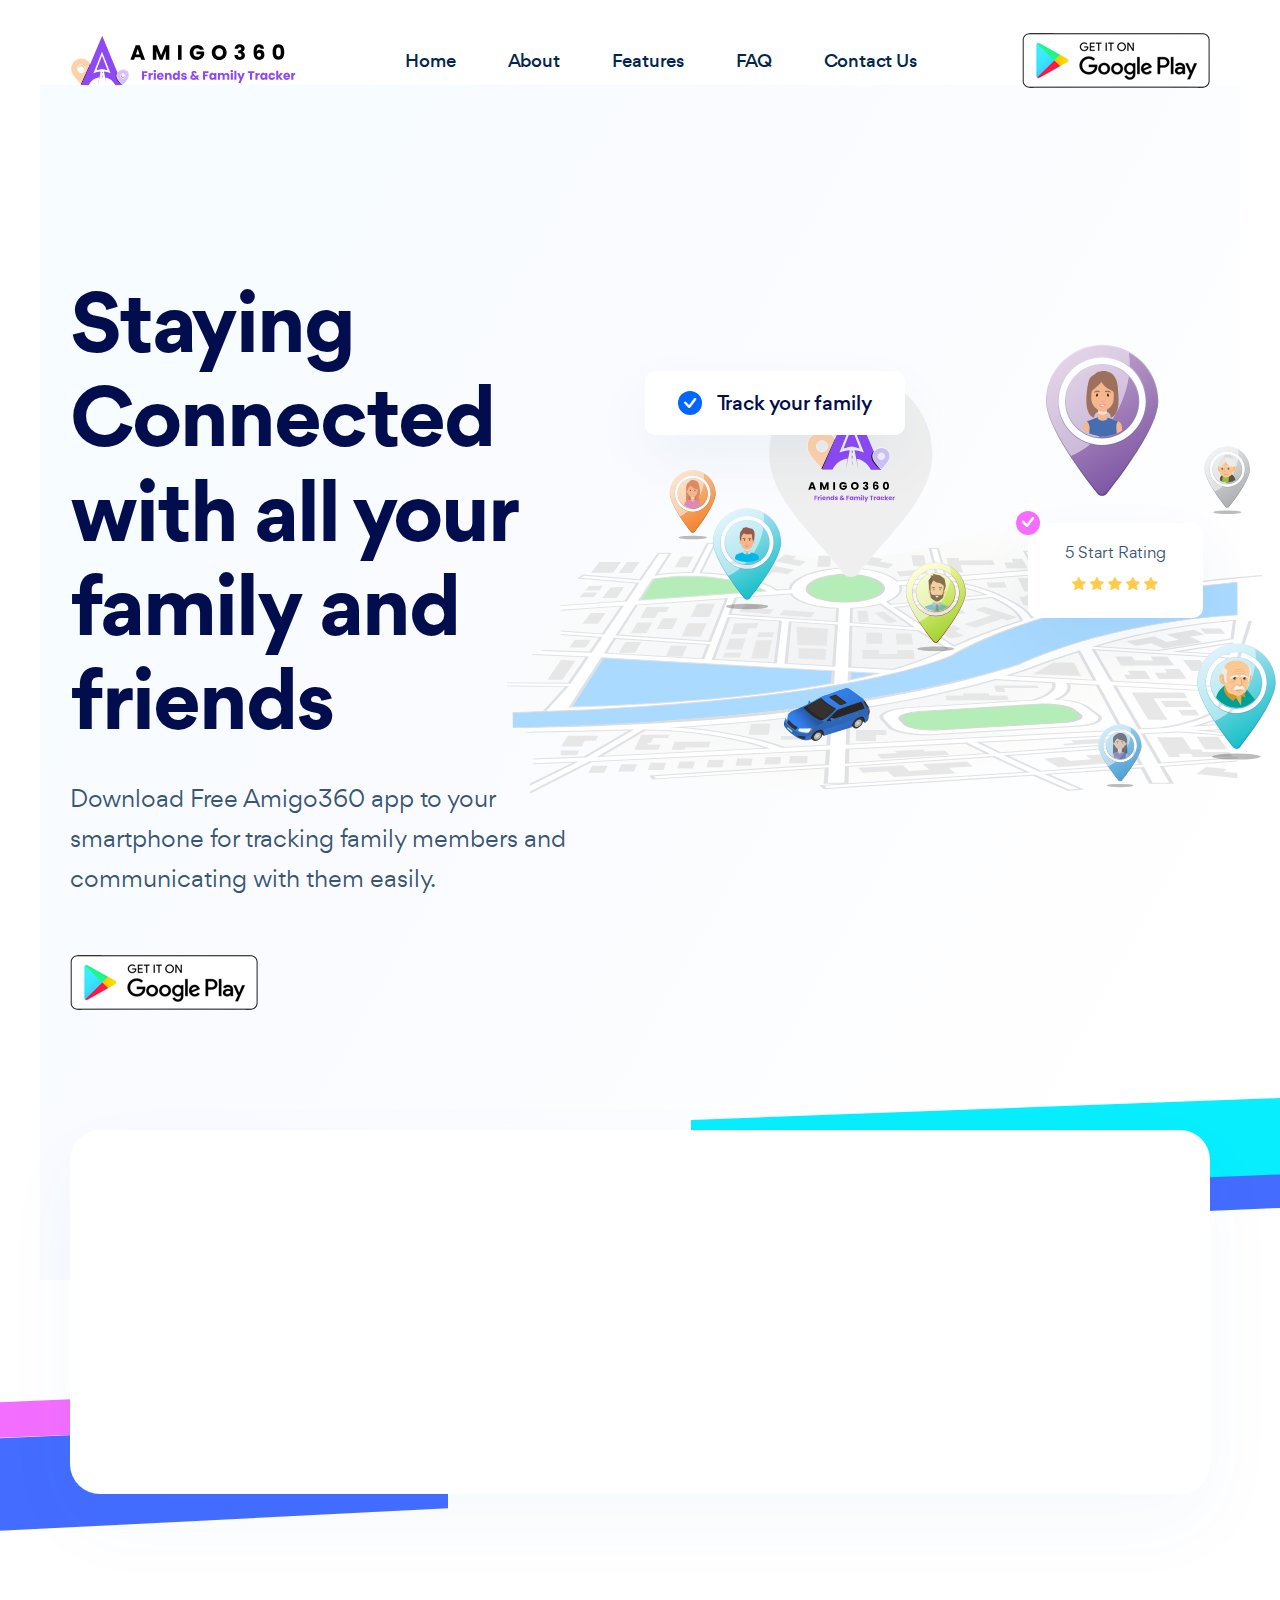
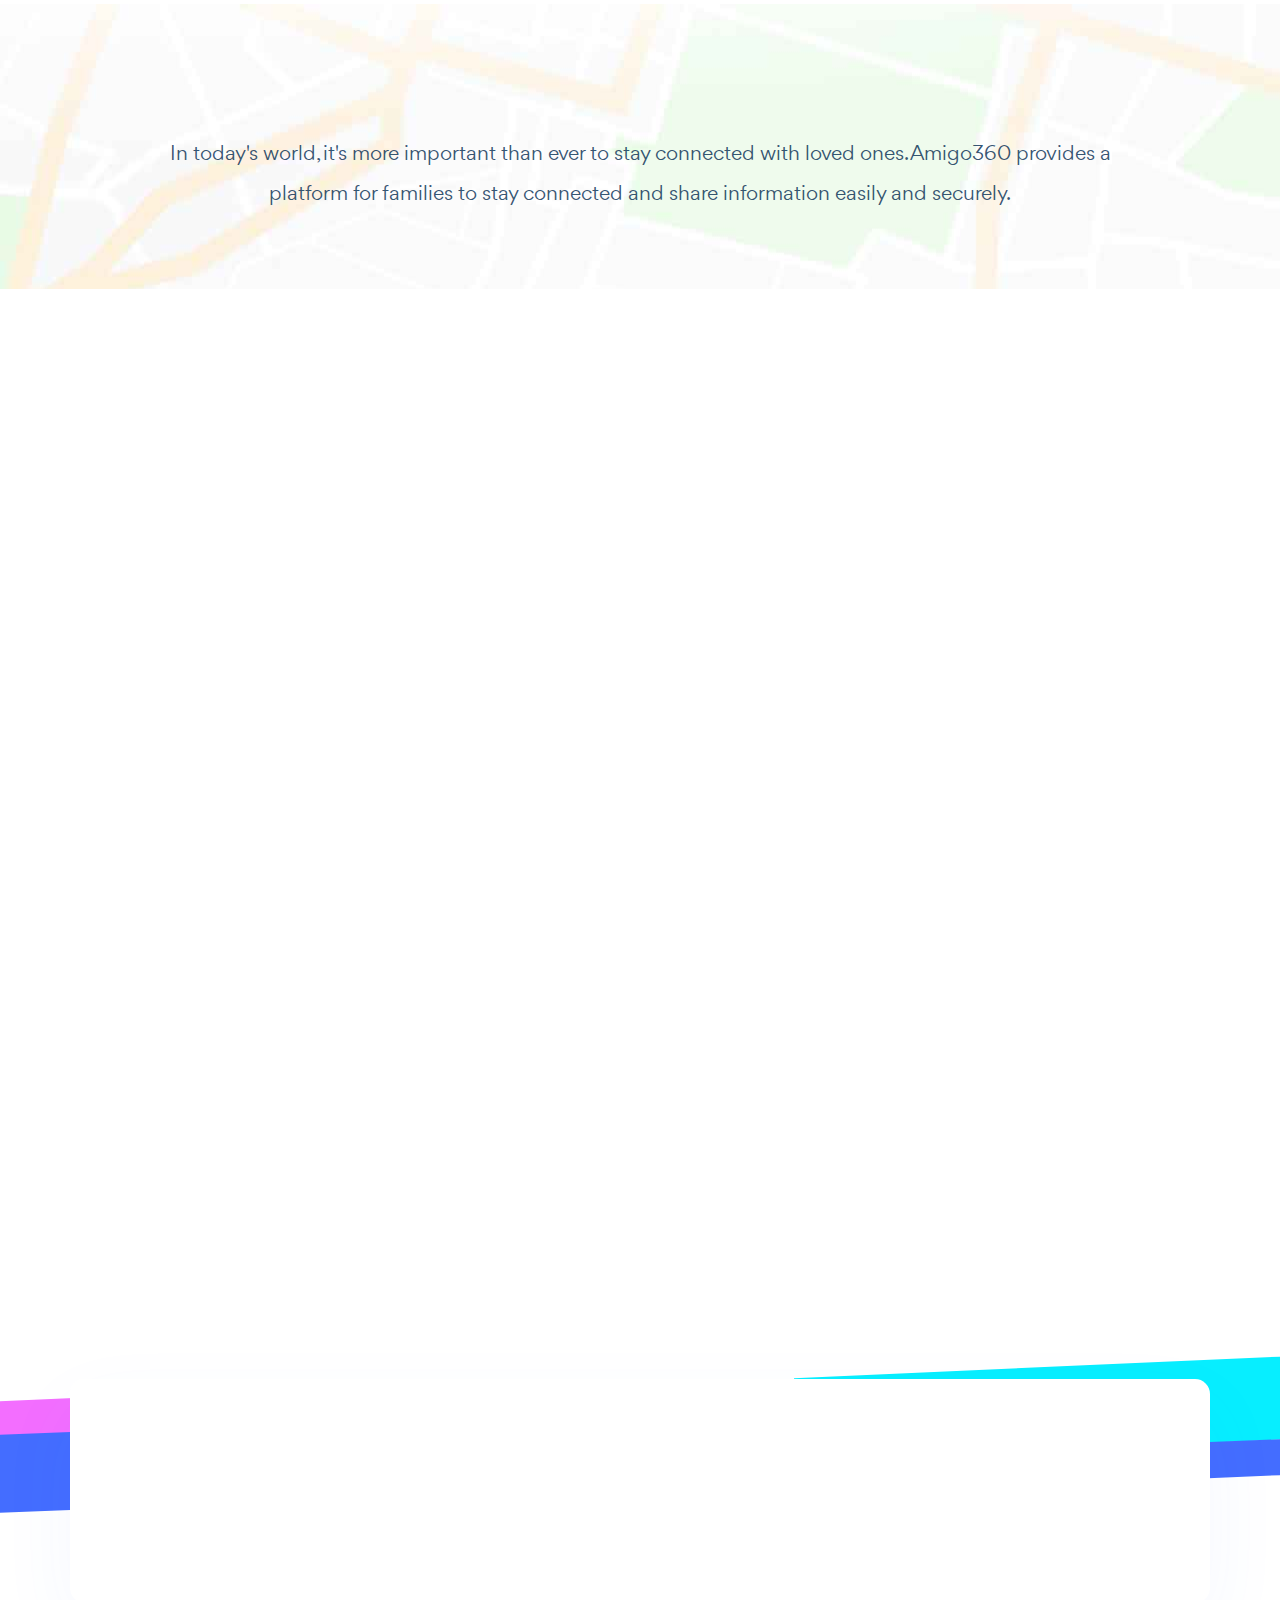
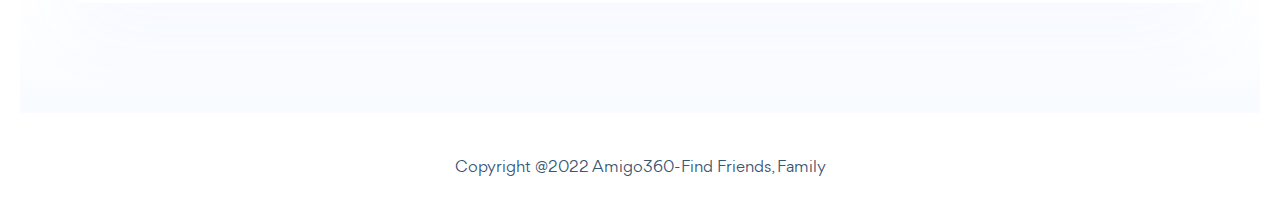
==== index.html @ 06c18a43 "new updates" ====
<!DOCTYPE html>
<html lang="en">
	<head>
		<meta charset="UTF-8">
		<meta name="keywords" content="Data Science, Analytics, Data, sass, software company">
		<meta name="description" content="Download Free Amigo360 app to your smartphone for tracking family members and communicating with them easily.">
      	
		<!-- For IE -->
		<meta http-equiv="X-UA-Compatible" content="IE=edge">
		<!-- For Resposive Device -->
		<meta name="viewport" content="width=device-width, initial-scale=1.0">
		<!-- For Window Tab Color -->
		<!-- Chrome, Firefox OS and Opera -->
		<meta name="theme-color" content="#1E78FF">
		<!-- Windows Phone -->
		<meta name="msapplication-navbutton-color" content="#1E78FF">
		<!-- iOS Safari -->
		<meta name="apple-mobile-web-app-status-bar-style" content="#1E78FF">
		<title>Amigo360-Find Friends, Family</title>
		<!-- Favicon -->
		<link rel="icon" type="image/png" sizes="56x56" href="images/fav-icon/icon.png">
		<!-- Main style sheet -->
		<link rel="stylesheet" type="text/css" href="css/style.css" media="all">
		<!-- responsive style sheet -->
		<link rel="stylesheet" type="text/css" href="css/responsive.css" media="all">
		<link rel="stylesheet" type="text/css" href="css/custom.css" media="all">
		<link rel="stylesheet" type="text/css" href="css/thumbnail-slider.css" media="all">
		
    

		<!-- Fix Internet Explorer ______________________________________-->
		<!--[if lt IE 9]>
			<script src="http://html5shiv.googlecode.com/svn/trunk/html5.js"></script>
			<script src="vendor/html5shiv.js"></script>
			<script src="vendor/respond.js"></script>
		<![endif]-->	
	</head>

	<body>
		<div class="main-page-wrapper">
			<!-- ===================================================
				Loading Transition
			==================================================== -->
			<section>
				<div id="preloader">
					<div id="ctn-preloader" class="ctn-preloader">
						<div class="animation-preloader">
							<div class="icon"><img src="images/logo/logo_01.svg" alt="" class="m-auto d-block" width="48"></div>
							<div class="txt-loading mt-2">
								<span data-text-preloader="A" class="letters-loading">
									A
								</span>
								<span data-text-preloader="m" class="letters-loading">
									m
								</span>
								<span data-text-preloader="i" class="letters-loading">
									i
								</span>
								<span data-text-preloader="g" class="letters-loading">
									g
								</span>
								<span data-text-preloader="o" class="letters-loading">
									o
								</span>
								<span data-text-preloader="3" class="letters-loading">
									3
								</span>
								<span data-text-preloader="6" class="letters-loading">
									6
								</span>
								<span data-text-preloader="0" class="letters-loading">
									0
								</span>
							</div>
						</div>	
					</div>
				</div>
			</section>

			<!-- 
			=============================================
				Search
			============================================== 
			-->
			<div class="offcanvas offcanvas-top theme-search-form justify-content-center" tabindex="-1" id="offcanvasTop">
				<button type="button" class="close-btn tran3s" data-bs-dismiss="offcanvas" aria-label="Close"><i class="bi bi-x-lg"></i></button>
				<div class="form-wrapper">
					<form action="#">
						<input type="text" placeholder="Search Keyword....">
					</form>
				</div> <!-- /.form-wrapper -->
			</div>


			<!-- 
			=============================================
				Theme Main Menu
			============================================== 
			-->
			<header class="theme-main-menu sticky-menu theme-menu-two" >
				<div class="inner-content" >
		
					<div class="container d-flex align-items-center justify-content-between">
						<div class="logo order-lg-0"><a href="index.html" class="d-block"><img src="images/logo/logo_01A-01.svg" alt="" width="230"></a></div>
						<a href="https://play.google.com/store/apps/details?id=com.amigo360.family.circle.friends.tracker" class=" d-none d-lg-block order-lg-3"><img src="images/assets/playstore.png" alt=""/></a>
						<nav class="navbar navbar-expand-lg order-lg-2">
							<button class="navbar-toggler d-block d-lg-none" type="button" data-bs-toggle="collapse" data-bs-target="#navbarNav" aria-controls="navbarNav" aria-expanded="false" aria-label="Toggle navigation">
						    	<span></span>
						 	</button>
						    <div class="collapse navbar-collapse" id="navbarNav">
						    	<ul class="navbar-nav">
									
								
									
						    		<li class="d-block d-lg-none"><div class="logo"><a href="index.html"><img src="images/logo/logo_01.png" alt="" width="130"></a></div></li>
									
									
							        <li class="nav-item">
							        	<a class="nav-link" href="#top" role="button">Home</a>
						            </li>
						             <li class="nav-item">
							        	<a class="nav-link" href="about.html" role="button">About</a>
						            </li>
									 <li class="nav-item">
							        	<a class="nav-link" href="features.html" role="button">Features</a>
						            </li>

									<li class="nav-item">
							        	<a class="nav-link" href="faq.html" role="button">FAQ</a>
						            </li>
									<li class="nav-item">
							        	<a class="nav-link" href="contact.html" role="button">Contact Us</a>
						            </li>
						    	</ul>
						    	<!-- Mobile Content -->
						    	<div class="mobile-content d-block d-lg-none">
						    		<div class="d-flex flex-column align-items-center justify-content-center mt-70">
						    			<a href="https://play.google.com/store/apps/details?id=com.amigo360.family.circle.friends.tracker"><img src="images/assets/playstore.png" alt=""/></a>
						    		</div>
						    	</div> <!-- /.mobile-content -->
						    </div>
						</nav>
					</div>
				</div> <!-- /.inner-content -->
			</header> <!-- /.theme-main-menu -->

			<!-- 
			=============================================
				Theme Hero Banner
			============================================== 
			-->
			<div class="hero-banner-two" id="top">
				<div class="bg-wrapper">
					<div class="container">
						<div class="row">
							<div class="col-xl-6 col-md-7">
								<h1 class="hero-heading">Staying Connected with all your family and friends</h1>
								<p class="text-lg pt-25 pb-40 lg-pb-20 sm-pt-10">Download Free Amigo360 app to your smartphone for tracking family members and communicating with them easily.</p>
								<ul class="style-none button-group d-sm-flex align-items-center">
									
									<li><a href="https://play.google.com/store/apps/details?id=com.amigo360.family.circle.friends.tracker" class=" d-lg-block order-lg-3"><img src="images/assets/playstore.png" alt=""/></a></li>
								</ul>
							</div>
						</div>
					</div> <!-- /.container -->
					<div class="illustration-holder">
						<img src="images/assets/ils_04.svg" alt="" class="main-illustration w-100">
						<img src="images/assets/ils_04_1.svg" alt="" class="shapes shape-one">
						<img src="images/assets/ils_04_2.svg" alt="" class="shapes shape-three">
						<img src="images/assets/ils_04_3.svg" alt="" class="shapes shape-four">
						<img src="images/assets/ils_04_4.svg" alt="" class="shapes shape-five">
						<img src="images/assets/ils_04_5.svg" alt="" class="shapes shape-six">
						<img src="images/assets/ils_04_6.svg" alt="" class="shapes shape-seven">
						<div class="card-one shapes d-flex align-items-center justify-content-center">
							<div class="icon"><i class="bi bi-check-lg"></i></div>
							<h6>Track your family</h6>
						</div> <!-- /.card-one -->
						<div class="card-two shapes text-center">
							<div class="icon"><i class="bi bi-check-lg"></i></div>
							
							<div class="info">5 Start Rating</div>
							<ul class="style-none d-flex justify-content-center rating">
								<li><i class="bi bi-star-fill"></i></li>
								<li><i class="bi bi-star-fill"></i></li>
								<li><i class="bi bi-star-fill"></i></li>
								<li><i class="bi bi-star-fill"></i></li>
								<li><i class="bi bi-star-fill"></i></li>
							</ul>
						</div> <!-- /.card-two -->
					</div> <!-- /.illustration-holder -->
				</div> <!-- /.bg-wrapper -->
			</div> <!-- /.hero-banner-two -->

			<!--
			=====================================================
				Counter Section One
			=====================================================
			-->
			<div class="counter-section-one fancy-bg" id="about">
				<div class="container">
					<div class="inner-container">
						<div class="row justify-content-center">
							<div class="col-md-4 col-sm-6" data-aos="fade-up">
								<div class="counter-block-one text-center mb-20">
									<div class="main-count">Track Your Family</div>
									<p>state-of-the-art GPS location technology<br> to report the real-time whereabouts of family members</p>
								</div> <!-- /.counter-block-one -->
							</div>
							<div class="col-md-4 col-sm-6" data-aos="fade-up" data-aos-delay="100">
								<div class="counter-block-one text-center mb-20">
									<div class="main-count">Real-Time Alerts</div>
									<p>Real-time location updates to keep everyone coordinated and to keep our members safe every </p>
								</div> <!-- /.counter-block-one -->
							</div>
							<div class="col-md-4 col-sm-6" data-aos="fade-up" data-aos-delay="200">
								<div class="counter-block-one text-center mb-20">
									<div class="main-count">Stay Connected</div>
									<p>Keeping in touch with friends and family has never been more important</p>
								</div> <!-- /.counter-block-one -->
							</div>
						</div>
					</div> <!-- /.inner-container -->
				</div>
				<img src="images/shape/shape_04.svg" alt="" class="shapes shape-one">
				<img src="images/shape/shape_05.svg" alt="" class="shapes shape-two">
			</div> <!-- /.counter-section-one -->

			<!--
			=====================================================
				Partner Section Two
			=====================================================
			-->
			<div class="partner-section-two mt-110 " style="background: url(images/bg-01.jpg)!important;">
				<div class="container">
					<div class="title-style-one text-center" data-aos="fade-up">
						<div class="sc-title-three">Safety tracking app helps you track your family, employee location in real-time.</div>
						<h2 class="main-title md">Amigo360-Find Friends, Family </h2>
					</div> <!-- /.title-style-one -->

					<div class="row" >
						<div class="col-lg-1 .col-md-12"></div>
						<div class="col-lg-10 col-md-12m-auto">
							<p class="pt-10 pb-20 lg-pb-10 text-center">
							
							In today's world, it's more important than ever to stay connected with loved ones. Amigo360 provides a platform for families to stay connected and share information easily and securely. 
							<br><br>
						


							
							</p>
						</div>
						<div class="col-lg-1 .col-md-12"></div>
					</div>
				</div> <!-- /.container -->
			</div> <!-- /.partner-section-two -->

			<!-- 
			=============================================
				Feature Section Two
			============================================== 
			-->
			 <!-- /.fancy-feature-two -->
			<!--
			=====================================================
				Feedback Slider Two
			=====================================================
			-->
			<div class="feedback-section-one mt-100 xl-mt-100 md-mt-60" data-aos="fade-up" id="screens">
				
				<div class="container">
						<div class="title-style-one text-center" data-aos="fade-up">
						<div class="sc-title-three">Safety tracking app helps you track your family, employee location in real-time.</div>
						<h2 class="main-title md">Amigo360-Find Friends, Family </h2>
					</div> <!-- /.title-style-one -->
				</div> <!-- /.container -->
				
				<div id="thumbnail-slider">
            <div class="inner">
                <ul>
                    <!--<li>
                        <a class="thumb" href="images/screenshoot/screen-01.webp"></a>
                    </li>
                    <li>
                        <a class="thumb" href="images/screenshoot/screen-02.webp"></a>
                    </li>
                    <li>
                        <a class="thumb" href="images/screenshoot/screen-03.webp"></a>
                    </li>-->
                    <li>
                        <a class="thumb" href="images/screenshoot/screen-04.webp"></a>
                    </li>
                    <li>
                        <a class="thumb" href="images/screenshoot/screen-05.webp"></a>
                    </li>
                    <li>
                        <a class="thumb" href="images/screenshoot/screen-06.webp"></a>
                    </li>
                    <li>
                        <a class="thumb" href="images/screenshoot/screen-07.webp"></a>
                    </li>
                    <li>
                        <a class="thumb" href="images/screenshoot/screen-08.webp"></a>
                    </li>
					<li>
                        <a class="thumb" href="images/screenshoot/screen-04.webp"></a>
                    </li>
                    <li>
                        <a class="thumb" href="images/screenshoot/screen-05.webp"></a>
                    </li>
                    <li>
                        <a class="thumb" href="images/screenshoot/screen-06.webp"></a>
                    </li>
                    <li>
                        <a class="thumb" href="images/screenshoot/screen-07.webp"></a>
                    </li>
                    <li>
                        <a class="thumb" href="images/screenshoot/screen-08.webp"></a>
                    </li>
					<li>
                        <a class="thumb" href="images/screenshoot/screen-04.webp"></a>
                    </li>
                    <li>
                        <a class="thumb" href="images/screenshoot/screen-05.webp"></a>
                    </li>
                    <li>
                        <a class="thumb" href="images/screenshoot/screen-06.webp"></a>
                    </li>
                    <li>
                        <a class="thumb" href="images/screenshoot/screen-07.webp"></a>
                    </li>
                    <li>
                        <a class="thumb" href="images/screenshoot/screen-08.webp"></a>
                    </li>
                </ul>
            </div>
        </div>
			</div> <!-- /.feedback-section-two -->

			<!--


			<!-- 
			=============================================
				Fancy Short Banner One
			============================================== 
			-->
			<div class="fancy-short-banner-one position-relative mt-10 lg-mt-100 md-mt-80">
				<div class="container">
					<div class="bg-wrapper">
						<div class="row align-items-center gx-xxl-5">
							<div class="col-lg-2 text-lg-end" data-aos="fade-left">
								<img class="icon-logo" src="images/logo/icon.webp" alt=""/> </div>
						  <div class="col-lg-7 text-center text-lg-start" data-aos="fade-right">
								<div class="sub-title">Get started with a free Download</div>
								<h3 class="pe-xl-5 md-pb-20">Download Today & Experience Endless Possibilities</h3>
							</div>
							<div class="col-lg-3 text-center text-lg-end" data-aos="fade-left">
								<a href="https://play.google.com/store/apps/details?id=com.amigo360.family.circle.friends.tracker" class=" d-lg-block order-lg-3"><img src="images/assets/playstore.png" alt=""/></a>
							</div>
						</div>
					</div> <!-- /.bg-wrapper -->
				</div> <!-- /.container -->
				<img src="images/shape/shape_10.svg" alt="" class="shapes shape-one" style="bottom: 90px;">
				<img src="images/shape/shape_11.svg" alt="" class="shapes shape-two" style="bottom: 90px;">
			</div> <!-- /.fancy-short-banner-one -->

			<!--
			=====================================================
				Footer
			=====================================================
			-->
			<div class="footer-style-two theme-basic-footer">
				<div class="container">
					<div class="inner-wrapper">
						

						<div class="bottom-footer">
							<div class="d-lg-flex justify-content-between align-items-center">
								
								<p class="copyright text-center order-lg-0 pb-15" style="width: 100%;">Copyright @2022 Amigo360-Find Friends, Family</p>
							</div>
						</div>
					</div> <!-- /.inner-wrapper -->
				</div>
			</div> <!-- /.footer-style-two -->

			<button class="scroll-top">
				<i class="bi bi-arrow-up-short"></i>
			</button>
			
		<!-- Optional JavaScript _____________________________  -->

    	<!-- jQuery first, then Bootstrap JS -->
    	<!-- jQuery -->
		<script src="vendor/jquery.min.js"></script>
		<!-- Bootstrap JS -->
		<script src="vendor/bootstrap/js/bootstrap.bundle.min.js"></script>
		<!-- AOS js -->
		<script src="vendor/aos-next/dist/aos.js"></script>
		<!-- Slick Slider -->
		<!--<script src="vendor/slick/slick.min.js"></script>-->
		<script src="vendor/slick/stick.js"></script>
		<!-- js Counter -->
		<script src="vendor/jquery.counterup.min.js"></script>
		<script src="vendor/jquery.waypoints.min.js"></script>
		<!-- Fancybox -->
		<script src="vendor/fancybox/dist/jquery.fancybox.min.js"></script>
		<!-- Progress Bar js -->
		<script src="vendor/skills-master/jquery.skills.js"></script>

		<!-- Theme js -->
		<script src="js/theme.js"></script>
		<script src="js/thumbnail-slider.js"></script>
		
		</div> <!-- /.main-page-wrapper -->
	</body>
</html>
---- css/style.css ----
/* CSS Document */

/* 

    Design & Developed by : Vijay Mallela
   
*/
/**
* Importing necessary  Styles.
**/
/*----- Fonts ----*/
@import url('../fonts/gordita/stylesheet.css');
/*----Bootstrap css ----- */
@import url('../vendor/bootstrap/css/bootstrap.min.css');
/*---- Navbar Css------*/
@import url('navbar.css');
/*----Framework css-----*/
@import url('framework.css');
/*----- Bootstrap Icons ----------*/
@import url('../fonts/bootstrap-icons/font-css.css');
/*---- Font Awesome Icons -------*/
@import url('../fonts/font-awesome/css/all.min.css');
/*----------- Fancybox css -------*/
@import url('../vendor/fancybox/dist/jquery.fancybox.min.css');
/*----------- Slick Slider -------*/
@import url('../vendor/slick/slick.css');
/*----Animate css----*/
@import url('animate.min.css');
@import url('custom-animation.css');
/*---- Progress bar css----*/
@import url('../vendor/skills-master/habilidades.css');
/*-------- AOS css ------*/
@import url('../vendor/aos-next/dist/aos.css');


/*========================================================================================

*************************** Start Styling Your theme from here ***************************

==========================================================================================*/
/*** 
====================================================================
  Theme Color and Root Prefix
====================================================================

 ***/
::-webkit-scrollbar{ width: 5px; }
::-webkit-scrollbar-track { background: #fff;}
::-webkit-scrollbar-thumb { background: #913BFF;border-radius: 0;}
:root {
  --text-color    : rgba(0,40,78,0.8);
  --heading       : #010d4c;
  --prime-one     : #0066FF;
  --prime-two     : #FF7A41;
  --prime-three   : #913BFF;
  --prime-four    : #7736FF;
  --prime-five    : #6B25FF;
  --gr-one        : linear-gradient(90.43deg, #FF8386 10.07%, #FF171D 99.78%);
}
::selection {
  background-color: #2a2a2a;
  color: #fff;
}
/*----- Switcher ----*/
#switcher {
  position: fixed;
  left: 0;
  top: 150px;
  z-index: 999;
  background: #1a1a34;
  color: #fff;
  border-radius: 50%;
  width: 35px;
  height: 35px;
  line-height: 35px;
  font-size: 16px;
  animation: rotated 8s infinite linear;
}
@media (max-width: 575px) { 
  #switcher {top: 90px}
}
/*** 
====================================================================
  Loading Transition
====================================================================

 ***/
.ctn-preloader {
  align-items: center;
  -webkit-align-items: center;
  display: flex;
  display: -ms-flexbox;
  height: 100%;
  justify-content: center;
  -webkit-justify-content: center;
  position: fixed;
  left: 0;
  top: 0;
  width: 100%;
  z-index: 999999;
  background: #fff;
}
.ctn-preloader .animation-preloader {
  position: absolute;
  z-index: 100;
  text-align: center;
}
.ctn-preloader .animation-preloader .icon {display: inline-block; position: relative;}
.ctn-preloader .animation-preloader .txt-loading {user-select: none;}
.ctn-preloader .animation-preloader .txt-loading .letters-loading:before {
  animation: letters-loading 4s infinite;
  color: var(--prime-three);
  content: attr(data-text-preloader);
  left: 0;
  opacity: 0;
  top:0;
  line-height: 30px;
  position: absolute;
}
.ctn-preloader .animation-preloader .txt-loading .letters-loading {
  font-family: 'gorditabold';
  letter-spacing: 12px;
  display: inline-block;
  color: rgb(145 59 255 / 15%);
  position: relative;
  font-size: 30px;
  line-height: 30px;
}
.ctn-preloader .animation-preloader .txt-loading .letters-loading:nth-child(2):before {animation-delay: 0.2s;}
.ctn-preloader .animation-preloader .txt-loading .letters-loading:nth-child(3):before {animation-delay: 0.4s;}
.ctn-preloader .animation-preloader .txt-loading .letters-loading:nth-child(4):before {animation-delay: 0.6s;}
.ctn-preloader .animation-preloader .txt-loading .letters-loading:nth-child(5):before {animation-delay: 0.8s;}
.ctn-preloader .animation-preloader .txt-loading .letters-loading:nth-child(6):before { animation-delay: 1s;}
.ctn-preloader .animation-preloader .txt-loading .letters-loading:nth-child(7):before { animation-delay: 1.2s;}
.ctn-preloader .animation-preloader .txt-loading .letters-loading:nth-child(8):before { animation-delay: 1.4s;}
.loaded .animation-preloader {
  opacity: 0;
  transition: 0.3s ease-out;
}
@keyframes spinner {
  to {
    transform: rotateZ(360deg);
  }
}
@keyframes letters-loading {
  0%,
  75%,
  100% {
    opacity: 0;
    transform: rotateY(-90deg);
  }

  25%,
  50% {
    opacity: 1;
    transform: rotateY(0deg);
  }
}
@media screen and (max-width: 500px) {
  .ctn-preloader .animation-preloader .txt-loading .letters-loading {font-size: 40px; letter-spacing: 10px;}
}
/*^^^^^^^^^^^^^^^^^^^^ Global Prefix ^^^^^^^^^^^^^^^^^^^^^*/
.main-page-wrapper {overflow-x:hidden;}
body {
  font-family: 'gorditaregular';
  font-weight: normal;
  font-size: 20px;
  position: relative;
  line-height: 2em;
  color: var(--text-color);
}
.h1,h1,.h2,h2,.h3,h3,.h4,h4,.h5,h5,.h6,h6 {color: var(--heading); font-weight: normal;}
.h1,h1 {font-size: 80px;}
.h2,h2 {font-size: 52px;}
.h3,h3 {font-size: 36px;}
.h4,h4 {font-size: 24px;}
.h5,h5 {font-size: 24px; font-family: 'gorditamedium';}
.h6,h6 {font-size: 20px; font-family: 'gorditamedium';}
::-webkit-input-placeholder {color: rgba(0, 0, 0, 0.6);}
:-ms-input-placeholder { color: rgba(0, 0, 0, 0.6);}
::placeholder {color: rgba(0, 0, 0, 0.6);}
/*^^^^^^^^^^^^^^^^^^^^ Prefix Classes ^^^^^^^^^^^^^^^^^^^^^*/
.tran3s,.svg path {transition: all 0.3s ease-in-out;}
.tran4s {transition: all 0.4s ease-in-out;}
.tran5s {transition: all 0.5s ease-in-out;}
.tran6s {transition: all 0.6s ease-in-out;}
.text-lg {font-size: 24px;}
.style-none {list-style: none; padding-left: 0; margin-bottom: 0;}
.shapes {position: absolute; z-index: -1;}
.border-top {border-top: 1px solid #f1f1f1 !important;}
.border-bottom {border-bottom: 1px solid #f1f1f1 !important;}
/*^^^^^^^^^^^^^^^^^^^^ Scroll Top ^^^^^^^^^^^^^^^^^^^^^*/
.scroll-top {
  width:35px;
  height:35px;
  line-height: 35px;
  position: fixed;
  bottom: 20px;
  right: 5px;
  z-index: 99;
  text-align: center;
  color: #fff;
  font-size: 25px;
  cursor: pointer;
  border-radius: 50%;
  background: var(--prime-three);
  display: none;
  transition: all 0.3s ease-in-out;
}
.scroll-top:after {
  position: absolute;
  z-index: -1;
  content: '';
  top: 100%;
  left: 5%;
  height: 10px;
  width: 90%;
  opacity: 1;
  background: radial-gradient(ellipse at center, rgba(0, 0, 0, 0.25) 0%, rgba(0, 0, 0, 0) 80%);
}
/*^^^^^^^^^^^^^^^^^^^^ Section Title ^^^^^^^^^^^^^^^^^^^^^^*/
.title-style-one .sc-title {
  display: inline-block;
  line-height: 30px;
  border-radius: 20px;
  background: #738BAE;
  padding: 0 18px;
  font-size: 13px;
  text-transform: uppercase;
  letter-spacing: 2px;
  color: #fff;
  margin-bottom: 20px;
}
.title-style-one .sc-title-two {
  line-height: 30px;
  font-size: 15px;
  text-transform: uppercase;
  letter-spacing: 2px;
  color: rgba(0, 40, 78, 0.5);
  margin-bottom: 14px;
}
.title-style-one .sc-title-three {
  font-family: 'gorditamedium';
  display: inline-block;
  line-height: 30px;
  border-radius: 20px;
  background: rgba(68, 109, 255, 0.1);
  padding: 0 21px;
  font-size: 12px;
  text-transform: uppercase;
  letter-spacing: 2px;
  color: var(--prime-one);
  margin-bottom: 20px;
}
.title-style-one .sc-title-four {
  font-size: 16px;
  text-transform: uppercase;
  letter-spacing: 2px;
  color: var(--prime-three);
  margin-bottom: 2px;
}
.title-style-one .sub-title {font-size: 21px; line-height: 1.65em;}
.title-style-one.white-vr .sub-title {color: rgba(255, 255, 255, 0.8);}
.title-style-one .sc-title-five {
  font-family: 'gorditamedium';
  display: inline-block;
  line-height: 28px;
  border-radius: 5px;
  background: rgba(68, 109, 255, 0.1);
  padding: 0 20px;
  font-size: 13px;
  text-transform: uppercase;
  letter-spacing: 2px;
  color: var(--prime-one);
  margin-bottom: 12px
}
.title-style-one .main-title {
  font-family: 'gorditamedium';
  font-size: 58px;
  line-height: 1.34em;
  letter-spacing: -1px;
}
.title-style-one.white-vr .main-title {color: #fff;}
.title-style-one .main-title.md {font-size: 39px;}
.title-style-two .sc-title {
  font-size: 15px;
  text-transform: uppercase;
  letter-spacing: 2px;
  color: rgba(255, 255, 255, 0.7);
  margin-bottom: 2px;
}
.title-style-two .main-title {
  font-family: 'gorditamedium';
  font-size: 72px;
  line-height: 1.15em;
  color: #fff;
}
.title-style-two .sub-title {
  color: #fff;
  font-size: 21px;
  line-height: 1.65em;
  padding-top: 25px;
}
.title-style-three .main-title {
  font-family: 'gorditamedium';
  font-size: 60px;
  line-height: 1.31em;
  letter-spacing: -1px;
  margin: 0;
}
.title-style-three .main-title span {
  color: var(--prime-three);
  text-decoration: underline;
  text-decoration-thickness: 4px;
}
.title-style-three .sc-title {
  display: inline-block;
  line-height: 28px;
  border-radius: 15px;
  background: rgba(145, 59, 255, 0.07);
  padding: 0 18px;
  font-size: 12px;
  text-transform: uppercase;
  letter-spacing: 1.5px;
  color: var(--prime-three);
  margin-bottom: 20px;
}
.title-style-four .main-title {
  font-family: 'gorditamedium';
  font-size: 50px;
  line-height: 1.4em;
  letter-spacing: -1px;
  margin: 0;
}
.title-style-four .main-title span {
  color: var(--prime-three);
  text-decoration: underline;
  text-decoration-thickness: 4px;
}
.title-style-five .main-title {
  font-family: 'gorditamedium';
  font-size: 45px;
  line-height: 1.22em;
  letter-spacing: -1px;
  margin: 0;
}
.title-style-five .upper-title {
  font-size: 14px;
  text-transform: uppercase;
  letter-spacing: 1px;
  color: rgba(0, 15, 92, 0.5);
}
/*^^^^^^^^^^^^^^^^^^^^^ Theme Button ^^^^^^^^^^^^^^^^^^^^^^*/
.ripple-btn {position: relative;}
.ripple-btn:before {
  content: '';
  position: absolute;
  width: 100px;
  height: 100px;
  left: 50%;
  top: 50%;
  margin: -50px 0 0 -50px;
  transform: scale(0);
  border-radius: 50%;
  background: rgba(255, 255, 255, 0.5);
}
.ripple-btn:hover:before {
  transform: scale(1);
  opacity: 0;
  transition: all 0.5s ease-in-out;
}
body .btn-one {
  font-family: 'gorditamedium';
  font-size: 18px;
  text-transform: capitalize;
  color: #fff;
  line-height: 55px;
  border-radius: 7px;
  letter-spacing: 0.6px;
  padding: 0 45px;
  position: relative;
  background: var(--prime-one);
  z-index: 1;
  transition: all 0.3s ease-in-out;
}
body .btn-one.xs {padding: 0 26px;}
body .btn-one i {font-size: 11px; margin-left: 3px;}
body .btn-one:hover {background: var(--prime-two);}
body .btn-two {
  font-size: 17px;
  color: #6B6B6B;
  padding: 0 33px;
  line-height: 43px;
  border: 1px solid #fff;
  border-radius: 30px;
  background: #fff;
  box-shadow: 0px 15px 30px rgba(0, 38, 95, 0.02);
  transition: all 0.3s ease-in-out;
}
body .btn-two i {font-size: 12px; margin-left: 6px;}
body .btn-two:hover {
  background: transparent;
  color: var(--prime-two);
  border-color: var(--prime-two);
}
body .btn-three {
  display: inline-block;
  position: relative;
  font-size: 17px;
  color: rgba(11, 60, 106, 0.6);
  letter-spacing: 0.1px;
  line-height: initial;
}
body .btn-three:before {
  content: '';
  position: absolute;
  left: 0;
  bottom: -4px;
  height: 2px;
  width: 100%;
  background: #738BAE;
}
body .btn-three a {
  font-family: 'gorditamedium';
  color: #0B3C6A;
  transition: all 0.3s ease-in-out;
}
body .btn-three a i {
  font-size: 10px;
  width: 19px;
  height: 15px;
  line-height: 15px;
  padding: 0 5px;
  background: var(--prime-two);
  text-align: center;
  color: #fff;
  border-radius: 20px;
  display: inline-block;
  vertical-align: 2px;
  margin-left: 6px;
  padding-left: 7px;
  transition: all 0.3s ease-in-out;
}
body .btn-three a:hover i,
body .btn-three.rev a i {background: var(--prime-one);}
body .btn-three a:hover {color: var(--prime-one);}
body .btn-three.rev a:hover i,
body .btn-three.color-three a:hover i {background: var(--prime-two);}
body .btn-three.rev a:hover,
body .btn-three.color-three a:hover {color: var(--prime-two);}
body .btn-three.color-three a i {background: var(--prime-three);}
body .btn-four {
  font-family: 'gorditamedium';
  font-size: 18px;
  text-transform: capitalize;
  color: #fff;
  line-height: 50px;
  border-radius: 30px;
  padding: 0 42px;
  position: relative;
  background: var(--prime-one);
  z-index: 1;
  transition: all 0.3s ease-in-out;
}
body .btn-four i{ font-size: 12px; margin-left: 4px; vertical-align: 1px; }
body .btn-four:hover {background: var(--prime-two);}
body .btn-five {
  font-family: 'gorditamedium';
  font-size: 17px;
  text-transform: capitalize;
  color: #fff;
  line-height: 45px;
  border-radius: 5px;
  padding: 0 40px;
  position: relative;
  background: var(--prime-one);
  z-index: 1;
  transition: all 0.3s ease-in-out;
}
body .btn-five:hover {background: var(--prime-two);}
body .btn-six {
  font-family: 'gorditamedium';
  font-size: 17px;
  color: #fff;
  line-height: 48px;
  border-radius: 60px;
  padding: 0 40px;
  position: relative;
  background: var(--gr-one);
  z-index: 1;
}
body .btn-six i {font-size: 12px; margin-left: 3px;}
body .btn-six:after {
  content: '';
  position: absolute;
  width: 100%;
  height: 100%;
  top: 0;
  left: 0;
  z-index: -1;
  border-radius: 60px;
  opacity: 0;
  transition: all 0.3s ease-in-out;
  background: linear-gradient(90.43deg, #FF171D 10.07%,  #FF8386 99.78%);
}
body .btn-six:hover:after {opacity: 1;}
body .btn-seven {
  font-family: 'gorditamedium';
  font-size: 17px;
  color: var(--prime-one);
  line-height: 48px;
  border: 1px solid var(--prime-one);
  border-radius: 50px;
  padding: 0 42px;
  position: relative;
  z-index: 1;
  transition: all 0.3s ease-in-out;
}
body .btn-seven:hover {
  background: var(--prime-one);
  color: #fff;
}
body .btn-eight {
  font-family: 'gorditamedium';
  font-size: 17px;
  color: #fff;
  line-height: 48px;
  border-radius: 5px;
  padding: 0 40px;
  background: var(--prime-three);
  position: relative;
  z-index: 1;
  transition: all 0.3s ease-in-out;
}
body .btn-eight:hover {
  background: var(--prime-one);
}
/*^^^^^^^^^^^^^^^^^^^^^^^ Pagination ^^^^^^^^^^^^^^^^^^^^^^*/
.page-pagination-one ul {margin: 0 -6px;}
.page-pagination-one ul li {padding: 0 6px;}
.page-pagination-one ul li a {
  width: 38px;
  height: 38px;
  line-height: 38px;
  font-size: 19px;
  border: 1px solid #EDEDED;
  border-radius: 50%;
  color: var(--prime-three);
  text-align: center;
  transition: all 0.3s ease-in-out;
}
.page-pagination-one ul li.active a,
.page-pagination-one ul li a:hover,
.page-pagination-one ul li.arrow a:hover {
  border-color: var(--prime-three);
  background: var(--prime-three);
  color: #fff;
}
.page-pagination-one ul li.arrow a {background: rgba(145, 59, 255, 0.15);}
/*^^^^^^^^^^^^^^^^^^^^^ Theme Menu ^^^^^^^^^^^^^^^^^^^^^^^^*/
.theme-menu-one {padding-left: 40px; padding-right: 40px;}
.theme-menu-one .navbar {margin-left: 140px;}
.theme-main-menu {
  position: absolute;
  z-index: 99;
  top:0;
  left:0;
  right: 0;
  padding-top: 35px;
  padding-bottom: 35px;
  transition: all 0.4s ease-out;
}
.theme-main-menu.sticky-menu.fixed {
  position: fixed;
  z-index: 990;
  padding-top: 5px; 
  padding-bottom: 5px;
  background: #fff;
  box-shadow: 0 13px 35px -12px rgba(35,35,35,0.1);
}
.theme-main-menu .inner-content {position: relative;}
/*.theme-main-menu .login-btn {margin-right: 35px;}
.theme-main-menu .login-btn span {
  font-family: 'gorditamedium';
  font-size: 18px;
  margin: 0 0 0 12px;
  transition: all 0.3s ease-in-out;
  color: #6B839A;
}
.theme-main-menu .login-btn:hover span {text-decoration: underline;}*/
.theme-main-menu .req-demo-btn {
  font-family: 'gorditamedium';
  font-size: 17px;
  line-height: 53px;
  color: var(--prime-two);
  padding: 0 30px;
  border: 1px solid var(--prime-two);
  border-radius: 10px;
}
.theme-main-menu .req-demo-btn:hover {background: var(--prime-two); color: #fff;}
.theme-main-menu .menu-search-btn {
  width: 50px;
  height: 50px;
  border: 1px solid #E3F0FC;
  border-radius: 50%;
  font-size: 20px;
  color: #738BAE;
  margin-right: 30px;
}
.theme-main-menu .menu-search-btn:hover {background: var(--prime-one); color: #fff; border-color: var(--prime-one);}
.theme-search-form {
  background: var(--prime-one);
  border: none;
  height: 60vh;
  min-height: 420px;
  padding: 0 12px;
}
.theme-search-form.bg-two {background: var(--prime-two);}
.theme-search-form.bg-three {background: var(--prime-three);}
.theme-search-form .close-btn {
  position: absolute;
  right: 30px;
  top: 30px;
  color: rgba(255, 255, 255, 0.85);
  font-size: 22px;
  box-shadow: none;
}
.theme-search-form .close-btn:hover,.theme-search-form .close-btn:focus {color: rgba(255, 255, 255, 1);}
.theme-search-form form {
  height: 70px;
  max-width: 940px;
  margin: 0 auto;
  position: relative; 
}
.theme-search-form form input {
  font-family: 'gorditamedium';
  width: 100%;
  height: 100%;
  display: block;
  border: none;
  border-bottom: 2px solid rgba(255, 255, 255, 0.8);
  border-radius: 0px;
  padding: 0;
  background: transparent;
  font-size: 40px;
  color: #fff;
}
.theme-search-form form ::-webkit-input-placeholder {color: rgba(255, 255, 255, 0.85);}
.theme-search-form form :-ms-input-placeholder { color: rgba(255, 255, 255, 0.85);}
.theme-search-form form ::placeholder {color: rgba(255, 255, 255, 0.85);}
/*^^^^^^^^^^^^^^^^^^^^^ Theme Menu Two ^^^^^^^^^^^^^^^^^^^^^^^^*/
.theme-main-menu.theme-menu-two {padding-top: 25px;}
.theme-main-menu.sticky-menu.fixed .top-header {display: none;}
.theme-menu-two .top-header {padding-bottom: 30px;}
.theme-main-menu .get-in-touch-btn {
  font-family: 'gorditamedium';
  font-size: 18px;
  width: 190px;
  line-height: 50px;
  border: 1px solid var(--prime-one);
  color: var(--prime-one);
  text-align: center;
  border-radius: 8px;
  transition: all 0.3s ease-in-out;
}
.theme-main-menu .get-in-touch-btn:hover {
  background: var(--prime-one);
  color: #fff;
}
.theme-main-menu .call-button {
  font-family: 'gorditamedium';
  font-size: 17px;
}
.theme-main-menu .call-button a {
  color: #00284E;
  text-decoration: underline;
  margin-left: 8px;
  transition: all 0.3s ease-in-out;
}
.theme-main-menu .call-button a:hover {color: var(--prime-one);}
.theme-main-menu .lang-dropdown button {
  font-family: 'gorditamedium';
  color: #6B839A;
  font-size: 16px;
  border: none;
  padding: 0 15px 0 0;
  line-height: initial;
  position: relative;
}
.theme-main-menu .lang-dropdown button:after {display: none;}
.theme-main-menu .lang-dropdown button:before {
  content: "\f282";
  font-family: bootstrap-icons !important;
  position: absolute;
  right: 0;
  font-size: 13px;
  line-height: 23px;
}
.theme-main-menu .lang-dropdown .dropdown-menu {
  border: 1px solid rgba(0, 0, 0, 0.05);
  padding: 0;
  min-width: 130px;
}
.theme-main-menu .lang-dropdown .dropdown-item {
  line-height: 35px;
  padding: 0 15px;
  font-size: 15px;
  transition: all 0.3s ease-in-out;
}
.theme-main-menu .lang-dropdown .dropdown-item:hover {background: var(--prime-one); color: #fff;}
.theme-main-menu.theme-menu-two .login-btn {margin-right: 80px;}
/*^^^^^^^^^^^^^^^^^^^^^ Theme Menu Three ^^^^^^^^^^^^^^^^^^^^^^^^*/
.theme-menu-three .navbar .navbar-nav .nav-link {color: #fff;}
.theme-menu-three .navbar .navbar-nav .nav-item.active .nav-link,
.theme-menu-three .navbar .navbar-nav .nav-item:hover .nav-link {color: var(--prime-two);}
.theme-main-menu.theme-menu-three .menu-search-btn,
.theme-main-menu.theme-menu-three .req-demo-btn {
  border-color: #fff;
  color: #fff;
}
.theme-main-menu.theme-menu-three .menu-search-btn:hover,
.theme-main-menu.theme-menu-three .req-demo-btn:hover {
  background: var(--prime-two);
  border-color: var(--prime-two);
}
.theme-main-menu.theme-menu-three.sticky-menu.fixed {background: #6b28ff;}
/*^^^^^^^^^^^^^^^^^^^^^ Theme Menu Four ^^^^^^^^^^^^^^^^^^^^^^^^*/
.theme-menu-four {
  padding-left: 40px; 
  padding-right: 40px;
}
.theme-menu-four .navbar {margin-left: 145px;}
.theme-menu-four:before {
  content: '';
  position: absolute;
  border-radius: 50%;
  width: 220px;
  height: 220px;
  left: -50px;
  top: -70px;
  background: #FFFFFF;
  box-shadow: 6px 73px 62px rgba(0, 12, 119, 0.03);
  z-index: -1;
}
.theme-menu-four.sticky-menu.fixed:before {display: none;}
.theme-main-menu .send-msg-btn {
  font-family: 'gorditamedium';
  font-size: 18px;
  width: 200px;
  line-height: 55px;
  color: #fff;
  background: var(--prime-three);
  text-align: center;
  border-radius: 9px;
  transition: all 0.3s ease-in-out;
}
.theme-main-menu .send-msg-btn:hover {background: var(--prime-one);}
.theme-main-menu.theme-menu-four .menu-search-btn {color: var(--prime-three);}
.theme-main-menu.theme-menu-four .menu-search-btn:hover {
  color: #fff;
  background: var(--prime-three); 
  border-color: var(--prime-three);
}
.theme-main-menu.theme-menu-four .call-button a {color: var(--prime-three);}
.theme-menu-four .navbar .navbar-nav .nav-link:before {
  content: '';
  position: absolute;
  width: 100%;
  height: 2px;
  background: var(--prime-three);
  left: 0;
  bottom: 13px;
  transform: scale(0 , 1);
  transform-origin: 0 100%;
  opacity: 0;
  transition: all 0.3s ease-in-out;
}
.theme-menu-four .navbar .navbar-nav .nav-item.active .nav-link:before,
.theme-menu-four .navbar .navbar-nav .nav-item:hover .nav-link:before {
  opacity: 1;
  transform: scale(1.0);
}
.theme-menu-four .navbar .navbar-nav .nav-item.active .nav-link,
.theme-menu-four .navbar .navbar-nav .nav-item:hover .nav-link {color: var(--prime-three);}
.theme-menu-four .navbar .dropdown-menu .dropdown:hover>.dropdown-item,
.theme-menu-four .navbar .dropdown-menu .dropdown-item.active,
.theme-menu-four .navbar .dropdown-menu .dropdown-item:hover {background: var(--prime-three);}
.theme-menu-four .navbar .dropdown-toggle::after,
.theme-menu-four .navbar-toggler {background: var(--prime-three);}
/*^^^^^^^^^^^^^^^^^^^^^ Theme Hero Banner One ^^^^^^^^^^^^^^^^^^^^^^^^*/
.hero-banner-one {
  position: relative;
  z-index: 1;
  padding: 220px 0 100px;
}
.hero-banner-one .slogan {
  display: inline-block;
  line-height: initial;
  border-radius: 20px;
  padding: 5px 10px 5px 20px;
  background: #F3F8FF;
  font-size: 16px;
  color: #325476;
  letter-spacing: 0.7px;
}
.hero-banner-one .slogan strong {
  font-weight: bold;
  color: #00284E;
}
.hero-banner-one .slogan i {
  font-size: 12px;
  width: 30px;
  line-height: 22px;
  background: #738BAE;
  text-align: center;
  color: #fff;
  border-radius: 20px;
  display: inline-block;
  margin-left: 18px;
  padding-left: 3px;
  transition: all 0.3s ease-in-out;
}
.hero-banner-one .slogan:hover i {background: var(--prime-one);}
.hero-banner-one .hero-heading {
  font-size: 82px;
  font-family: 'gorditamedium';
  line-height: 1.18em;
  margin: 42px 0 55px;
  letter-spacing: -1px;
}
.hero-banner-one .help-btn {
  font-size: 16px;
  color: #5a6376;
  letter-spacing: 0.4px;
}
.hero-banner-one .help-btn a {
  color: #EC2016;
  text-decoration: underline;
  transition: all 0.3s ease;
}
.hero-banner-one .help-btn a:hover {letter-spacing: 0.6px;}
.hero-banner-one .illustration-holder {
  position: absolute;
  right: 0;
  top: 0;
  bottom: 0;
  left: 0;
  padding: 11% 3% 0 0;
  z-index: -1;
}
.hero-banner-one .illustration-holder .main-illustration {max-width: 45%;}
.hero-banner-one .illustration-holder .bg-shape {
  right: 0;
  top: 58px;
}
.hero-banner-one .illustration-holder .shape-one {
  top: 37%;
  right: 22.7%;
  width: 2.25%;
  animation: jumpTwo 7s infinite linear;
}
.hero-banner-one .illustration-holder .shape-two {
  top: 35%;
  right: 6%;
  width: 2.72%;
  animation: jumpThree 7s infinite linear;
}
.hero-banner-one .illustration-holder .shape-three {
  top: 74%;
  right: 31.7%;
  width: 1.52%;
  animation: jumpFour 4s infinite linear;
}
.hero-banner-one .illustration-holder .shape-four {
  top: 81%;
  right: 26.9%;
  width: 1.52%;
  animation: jumpFive 4s infinite linear;
}
.hero-banner-one .illustration-holder .shape-five {
  top: 92%;
  right: 10.9%;
  width: 1.52%;
  animation: jumpFour 4s infinite linear;
}
.hero-banner-one .illustration-holder .shape-six {
  top: 79%;
  right: 2.9%;
  width: 1.52%;
  animation: jumpFive 4s infinite linear;
}
.hero-banner-one .illustration-holder .shape-seven {
  top: 85%;
  right: 13.9%;
  width: 7.26%;
  animation: prXOne 4s infinite linear;
}
.hero-banner-one .illustration-holder .card-one {
  position: absolute;
  width: 300px;
  right: 32%;
  bottom: 2%;
  padding: 22px 15px 15px 95px;
  background: #FFFFFF;
  border-radius: 14px;
  box-shadow: 0px 25px 60px rgba(0, 106, 204, 0.05);
  animation: jumpFive 5s infinite linear;
  z-index: 1;
}
.hero-banner-one .illustration-holder h6 {
  font-family: 'gorditamedium';
  font-size: 20px;
  line-height: 1.35em;
  color: #000;
  margin: 0;
}
.hero-banner-one .illustration-holder .info {
  display: block;
  font-size: 12px;
  text-transform: uppercase;
  color: rgba(0, 0, 0, 0.5);
  letter-spacing: 1.5px;
  margin-top: 8px;
}
.hero-banner-one .illustration-holder .card-one .icon {
  width: 44px;
  height: 44px;
  font-size: 20px;
  color: #fff;
  text-align: center;
  line-height: 44px;
  position: absolute;
  left: 25px;
  top: 25px;
  border-radius: 50%;
  background: var(--prime-two);
}
.hero-banner-one .illustration-holder .card-two {
  position: absolute;
  width: 230px;
  right: 17%;
  bottom: -9%;
  padding: 20px 5px;
  text-align: center;
  background: #FFFFFF;
  border-radius: 10px;
  box-shadow: 0px 25px 60px rgba(5, 77, 142, 0.06);
  animation: jumpFour 5s infinite linear;
  z-index: 1;
}
.hero-banner-one .illustration-holder .card-two .icon {
  width: 25px;
  height: 25px;
  font-size: 14px;
  color: #fff;
  text-align: center;
  line-height: 25px;
  position: absolute;
  right: -12px;
  top: -12px;
  border-radius: 50%;
  background: var(--prime-one);
}
/*^^^^^^^^^^^^^^^^^^^^^ Feature Section One ^^^^^^^^^^^^^^^^^^^^^^^^*/
.fancy-feature-one .sub-heading {line-height: 1.8em;}
.fancy-feature-one .slider-wrapper {
  position: absolute;
  top: 0;
  bottom: 0;
  right: -11vw;
  width: 72vw;
  margin: 0 -24px;
}
.block-style-one {
  background: #F8FBFF;
  border-radius: 20px;
  padding: 65px 30px 50px;
  transition: all 0.3s ease-in-out;
}
.block-style-one:hover {background: #f6f9ff;}
.block-style-one .icon {height: 112px;}
.block-style-one .icon img {max-height: 100%;}
.block-style-one h5 {
  font-family: 'gorditamedium';
  font-size: 24px;
  line-height: 1.66em;
  letter-spacing: 0.5px;
}
.service_slider_one .item {margin: 0 24px;}
/*^^^^^^^^^^^^^^^^^^^^^ Feature Section Two ^^^^^^^^^^^^^^^^^^^^^^^^*/
.fancy-feature-two {z-index: 3;}
.block-style-two ul.list-item li {
  font-family: 'gorditamedium';
  font-size: 19px;
  line-height: 1.7em;
  color: #0B3C6A;
  position: relative;
  padding-left: 33px;
  margin-bottom:13px;
}
.block-style-two ul.list-item li:before {
  content: "\f633";
  font-family: bootstrap-icons !important;
  font-size: 13px;
  position: absolute;
  left: 0;
  top: 1px;
  color: var(--prime-two);
}
.block-style-two ul.list-item.color-rev li:before {color: var(--prime-one);}
.block-style-two .nav-tabs {border: none; margin: 40px 0 20px;}
.block-style-two .nav-tabs button {
  font-family: 'gorditamedium';
  font-size: 17px;
  color: #000F5C;
  border: none;
  border-radius: 5px;
  line-height: 35px;
  padding: 0 20px;
  background: #F7F5FF;
  margin-bottom: 12px;
}
.block-style-two .nav-tabs button.active {background: var(--prime-two); color: #fff;}
.fancy-feature-two .illustration-holder {
  position: absolute;
  left: 0;
  top: 50%;
  width: 49vw;
  z-index: -1;
  transform: translateY(-50%);
}
.fancy-feature-two .illustration-holder .shape-one {
  top: 30%;
  left: 19.5%;
  width: 2.98%;
  z-index: 1;
  animation: jumpFour 3s infinite linear;
}
.fancy-feature-two .illustration-holder .shape-two {
  top: 25%;
  right: 32.5%;
  width: 2.98%;
  z-index: 1;
  animation: jumpFive 3s infinite linear;
}
.fancy-feature-two .illustration-holder .shape-three {
  bottom: 31%;
  right: 24.5%;
  width: 2.98%;
  z-index: 1;
  animation: jumpFour 3s infinite linear;
}
.fancy-feature-two .illustration-holder .shape-four {
  top: 41.8%;
  left: 22.4%;
  width: 3.41%;
  z-index: 1;
}
.fancy-feature-two .illustration-holder .shape-five {
  top: 46.8%;
  right: 16.4%;
  width: 3.41%;
  z-index: 1;
}
.fancy-feature-two .illustration-holder .shape-six {
  top: 44.5%;
  left: 26.95%;
  width: 10.21%;
  z-index: 1;
}
.fancy-feature-two .illustration-holder .shape-seven {
  top: 44.1%;
  right: 37.6%;
  width: 14.7%;
  z-index: 1;
}
/*--- Illustration Two ---*/
.fancy-feature-two .illustration-holder-two {
  position: absolute;
  left: 145px;
    top: 53%;
    width: 31.21vw;
  z-index: -1;
  transform: translateY(-50%);
}
.fancy-feature-two .illustration-holder-two .shape-one {
  top: 0%;
  left: 37.7%;
  width: 26%;
  z-index: 1;
  animation: jumpThree 4s infinite linear;
}
.fancy-feature-two .illustration-holder-two .shape-two {
  bottom: 11.6%;
  left: 18.7%;
  width: 8.6%;
  z-index: 1;
}
.fancy-feature-two .illustration-holder-two .shape-three {
  bottom: 13.1%;
  right: 17.99%;
  width: 8.6%;
  z-index: 1;
}
.fancy-feature-two .illustration-holder-two .shape-four {
  top: 20%;
  right: 18%;
  width: 10.5%;
  z-index: 1;
  animation: jumpFive 4s infinite linear;
}
.fancy-feature-two .illustration-holder-two .shape-five {
  top: 36%;
  left: 17%;
  width: 11%;
  z-index: 1;
  animation: jumpFour 4s infinite linear;
}
/*^^^^^^^^^^^^^^^^^^^^^ Counter Section One ^^^^^^^^^^^^^^^^^^^^^^^^*/
.counter-section-one {position: relative; z-index: 5;}
.counter-section-one.top-transform {margin-top: -110px;}
.counter-section-one .inner-container {
  padding: 30px 0 35px;
  background: #FFFFFF;
  box-shadow: 0px 30px 80px rgba(14, 100, 215, 0.04);
  border-radius: 30px;
  position: relative;
  z-index: 1;
}
.counter-section-one .inner-container.no-bg {box-shadow: none;}
.counter-section-one .inner-container.bg-color {background: var(--prime-four);}

.counter-block-one {position: relative; padding-top: 30px;}
.counter-block-one:before {
  content: '';
  position: absolute;
  width: 8px;
  height: 8px;
  border-radius: 50%;
  background: var(--prime-two);
  top: 0;
  left: calc(50% - 4px);
}
.counter-block-one.color-two:before {background: var(--prime-three);}
.counter-block-one .main-count {
  font-family: 'gorditamedium';
  font-size: 60px;
  line-height: initial;
  color: var(--prime-one);
}
.counter-block-one.color-two .main-count {color: var(--prime-three);}
.bg-color .counter-block-one .main-count {color: #fff;}
.counter-block-one p {
  font-size: 18px;
  line-height: 27px;
}
.bg-color .counter-block-one p {color: rgba(255, 255, 255, 0.8);}
.counter-section-one.fancy-bg {margin-top: -150px;}
.counter-section-one.fancy-bg .counter-block-one:before,
.counter-section-one .inner-container.no-bg .counter-block-one:before,
.counter-section-one .inner-container.bg-color .counter-block-one:before {display: none;}
.counter-section-one.fancy-bg .shape-one {
  left: 0;
  bottom: -10%;
  width: 35%;
}
.counter-section-one.fancy-bg .shape-two {
  right: 0;
  top: -9%;
  width: 46%;
}
.counter-section-one .inner-container.style-two {padding: 250px 0 45px;}
.counter-section-one .inner-container.style-two .shape-three {left: 0;bottom: -116px;}
.counter-section-one .inner-container.style-two .shape-four {right: 0;top: 0;}
/*^^^^^^^^^^^^^^^^^^^^^ Feature Section Two ^^^^^^^^^^^^^^^^^^^^^^^^*/
.fancy-feature-three {
  margin-top: -125px;
  padding: 240px 0 105px;
  background: #F8FBFF;
  z-index: 1;
}
.fancy-feature-three:before {
  content: '';
  position: absolute;
  top: 0;
  right: 0;
  bottom: 0;
  left: 0;
  z-index: -1;
  background: url(../images/assets/bg_02.svg) repeat center;
  background-size: cover;
}
.fancy-feature-three .illustration-holder .shape-one {
  top: 2%;
  right: 20.5%;
  width: 10.2%;
  z-index: 1;
  animation: jumpFour 3s infinite linear;
}
.fancy-feature-three .illustration-holder .shape-two {
  top: 30%;
  left: 23.5%;
  width: 4.49%;
  z-index: 1;
  animation: jumpFive 3s infinite linear;
}
.fancy-feature-three .illustration-holder .shape-three {
  bottom: 25%;
  right: 23.2%;
  width: 4.49%;
  z-index: 1;
  animation: jumpFour 3s infinite linear;
}
.fancy-feature-three .illustration-holder .shape-four {
  bottom: 18%;
  left: 24.8%;
  width: 4.2%;
  z-index: 1;
  animation: prXOne 5s infinite linear;
}
.fancy-feature-three .illustration-holder .shape-five {
  top: 16.8%;
  left: 0%;
  width: 17.7%;
  z-index: 1;
}
.fancy-feature-three .illustration-holder .shape-six {
  top: 16.8%;
  right: 0%;
  width: 17.7%;
  z-index: 1;
}
.block-style-three {
  position: relative;
  padding: 32px 20px 22px 92px;
  background: #fff;
  box-shadow: -20px 15px 30px rgba(0, 41, 120, 0.01);
  border-radius: 10px;
  width: 100%;
}
.block-style-three h6 {
  font-family: 'gorditamedium';
  font-size: 21px;
  margin-bottom: 16px;
}
.block-style-three p {font-size: 18px; line-height: 29px;}
.block-style-three .numb {
  font-family: 'gorditamedium';
  font-size: 20px;
  color: var(--prime-two);
  text-align: center;
  width: 45px;
  height: 45px;
  line-height: 45px;
  border: 1px solid var(--prime-two);
  border-radius: 50%;
  position: absolute;
  top: 35px;
  left: 27px;
}
/*^^^^^^^^^^^^^^^^^^^^^ Portfolio Gallery One ^^^^^^^^^^^^^^^^^^^^^^^^*/
.slick-arrow-one li {
  width: 50px;
  height: 50px;
  border-radius: 50%;
  text-align: center;
  line-height: 50px;
  color: #000;
  font-size: 26px;
  margin-left: 5px;
  cursor: pointer;
  transform: scale(0.8);
  transition: all 0.3s ease-in-out;
}
.slick-arrow-one li:hover {
  background: var(--prime-two); 
  color: #fff;
  transform: scale(1);
}
.portfolio-gallery-one .slider-wrapper {
  width: calc(1320px + 24vw);
  margin: 85px -20px 0;
}
.portfolio-block-one {
  position: relative;
  border-radius: 20px;
  overflow: hidden;
  z-index: 5;
}
.portfolio-block-one:before {
  content: '';
  position: absolute;
  width: 100%;
  height: 100%;
  top: 0;
  left: 0;
  background: linear-gradient(180deg, rgba(255, 255, 255, 0) 0%, rgba(253, 254, 255, 0.39) 56.67%, #FBFDFF 100%);
  border-radius: 20px;
}
.portfolio-block-one .title {
  position: absolute;
  left: 20px;
  right: 20px;
  bottom: 20px;
  box-shadow: 0px 15px 40px rgba(0, 41, 121, 0.04);
  border-radius: 15px;
  background: #fff;
  padding: 25px 15px 30px;
  z-index: 2;
  text-align: center;
}
.portfolio-block-one .title .tag {
  font-size: 17px;
  color: rgba(0, 40, 78, 0.5);
}
.portfolio-block-one .title .pj-name {
  font-family: 'gorditamedium';
  font-size: 22px;
  color: var(--heading);
}
.portfolio-block-one:hover .title {transform: translateY(-10px);}
.portfolio-block-one:hover .title .pj-name {text-decoration: underline;}
.portfolio-block-one .hover-state {
  position: absolute;
  top: 0;
  left: 0;
  width: 100%;
  height: 100%;
  border-radius: 20px;
  background: rgba(31, 107, 255, 0.8);
  z-index: 1;
  opacity: 0;
  visibility: hidden;
}
.portfolio-block-one .hover-state a {
  display: block;
  width: 55px;
  height: 55px;
  border-radius: 50%;
  line-height: 55px;
  text-align: center;
  color: #fff;
  font-size: 35px;
  background: rgba(255, 255, 255, 0.3);
  margin: 30% auto 0;
  transform: translateY(30px);
  transition-delay: 0.1s;
}
.portfolio-block-one .hover-state a:hover {background: var(--prime-two);}
.portfolio-block-one:hover .hover-state {opacity: 1; visibility: visible;}
.portfolio-block-one:hover .hover-state a {transform: translateY(0);}
.portfolio_slider_one .item {margin: 0 20px;}
/*^^^^^^^^^^^^^^^^^^^^^ Pricing Section One ^^^^^^^^^^^^^^^^^^^^^^^^*/
.pricing-nav-one {
  margin: 35px auto 100px; 
  border:none;
  width: 196px;
  background: #F8FBFF;
  border-radius: 26px;
  padding: 5px;
}
.pricing-nav-one .nav-item .nav-link {
  font-size: 16px;
  line-height: 35px;
  border: none;
  text-align: center;
  width: 93px;
  padding: 0;
  text-align: center;
  color: rgba(0, 40, 78, 0.7);
  border-radius: 25px;
  transition: all 0.3s ease-in-out;
}
.pricing-nav-one .nav-item .nav-link.active {
  background: #fff;
  color: #00284E;
  box-shadow: 0px 5px 20px rgba(18, 2, 47, 0.08);
}
.pricing-table-area-one {
  position: relative; 
  padding-bottom: 110px;
}
.pricing-table-area-one:before {
  content: '';
  position: absolute;
  top: 16%;
  left: 0;
  right: 0;
  bottom: 0;
  z-index: -1;
  background: url(../images/assets/bg_03.svg) no-repeat center;
  background-size: cover;
}
.pricing-table-area-one .pr-table-wrapper {
  padding: 40px 5% 50px;
  background: #FFFFFF;
  box-shadow: 0px 20px 60px rgba(0, 54, 135, 0.07);
  border-radius: 20px;
  text-align: center;
}
.pricing-table-area-one .pr-table-wrapper .pack-name {
  font-family: 'gorditamedium';
  font-size: 32px;
  color: #00284E;
  letter-spacing: -1px;
}
.pricing-table-area-one .pr-table-wrapper .pack-details {
  font-size: 18px;
  line-height: 30px;
  color: rgba(0, 40, 78, 0.45);
  margin: 25px 0 38px;
}
.pricing-table-area-one .pr-table-wrapper .pack-details span {color: rgba(0, 40, 78, 1);}
.pricing-table-area-one .top-banner {
  max-width: 490px;
  padding: 15px 15px 5px;
  margin: 0 auto 33px;
  background: #F6FBFF;
  text-align: left;
}
.pricing-table-area-one .top-banner .price {
  font-family: 'gorditamedium';
  font-size: 48px;
  color: var(--prime-two);
  padding-right: 20px;
}
.pricing-table-area-one .top-banner .price sup {
  font-size: 24px;
  top: -0.8em;
}
.pricing-table-area-one .top-banner span {
  font-family: 'gorditamedium';
  font-size: 22px;
  display: block;
  color: #00284E;
  line-height: initial;
  margin-bottom: -10px;
}
.pricing-table-area-one .top-banner em {
  font-size: 14px;
  color: rgba(0, 40, 78, 0.4);
}
.pricing-table-area-one .pr-feature li {
  font-size: 18px;
}
.pricing-table-area-one .trial-button {
  font-size: 17px;
  color: #91A6BB;
  padding: 0 35px;
  line-height: 45px;
  border: 1px solid #D6E0EE;
  border-radius: 30px;
  transition: all 0.3s ease-in-out;
  margin-top: 30px;
}
.pricing-table-area-one .trial-button span {
  font-family: 'gorditamedium';
  color: #00284E;
  transition: all 0.3s ease-in-out;
}
.pricing-table-area-one .trial-button span i {font-size: 10px; margin-left: 5px;}
.pricing-table-area-one .trial-button:hover,
.pricing-table-area-one .pr-table-wrapper.active .trial-button {
  background: var(--prime-two);
  border-color: var(--prime-two);
  color: #fff;
}
.pricing-table-area-one .pr-table-wrapper.active .trial-button span,
.pricing-table-area-one .trial-button:hover span {color: #fff;}
.pricing-table-area-one .msg-note {
  text-align: center;
  font-size: 28px;
  line-height: 1.64em;
  color: #fff;
}
.pricing-table-area-one .msg-note a {font-family: 'gorditamedium'; text-decoration: underline; color: #fff;}
/*^^^^^^^^^^^^^^^^^^^^^ Feedback Slider One ^^^^^^^^^^^^^^^^^^^^^^^^*/
.feedback_slider_one .slick-dots {
  position: absolute;
  left: 0;
  right: 0;
  text-align: center;
  top: -105px;
  padding: 0;
  margin-bottom: 0;
}
.slick-dots li {display: inline-block;}
.slick-dots li button {
  text-indent: -50000px;
  width: 10px;
  height: 10px;
  border-radius: 50%;
  background: rgba(0, 0, 0, 0.1);
  margin: 0 5px;
  transition: all 0.3s ease-in-out;
}
.slick-dots li.slick-active button {background: var(--prime-two);}
.feedback-section-one .inner-content,
.feedback-section-four .inner-content {
  width: 130vw;
  transform: translateX(-15vw);
}
.feedback_slider_one .item {margin: 0 22px;}
.feedback-block-one {
  background: #fff;
  border: 1px solid #E0E7F1;
  border-radius: 10px;
  position: relative;
  padding: 50px 70px 40px;
  transition: all 0.3s ease-in-out;
  margin-bottom: 70px;
}
.feedback-block-one .rating li {
  font-size: 16px; 
  margin-right: 10px;
  color: #FFCC4A;
  line-height: initial;
}
.feedback-block-one p {
  font-size: 26px;
  line-height: 1.78em;
  padding: 50px 0 25px;
}
.feedback-block-one .cost {
  font-size: 18px;
  font-family: 'gorditamedium';
  color: #99A9B8;
}
.feedback-block-one .cost span {color: #00284E;}
.slick-center .feedback-block-one {
  border-color: #fff;
  box-shadow: 0px 30px 50px rgba(19, 45, 73, 0.03);
}
.feedback-section-four .feedback_slider_one .slick-dots {position: static;}
.feedback-section-four .bg-shape {left: 0; bottom: 0;}
/*^^^^^^^^^^^^^^^^^^^^^ Partner Section One ^^^^^^^^^^^^^^^^^^^^^^^^*/
.partner-section-one {
  padding: 150px 0 200px;
  margin-top: -70px;
  background: url(../images/assets/bg_04.svg) no-repeat center;
  background-size: cover;
}
.partner-logo-block-one {
  margin: 50px 12px 0;
  vertical-align: middle;
}
.partner-logo-block-one a {
  height: 75px;
  border-radius: 14px;
  background: #fff;
  padding: 0 38px;
  box-shadow: 0px 25px 60px rgba(0, 106, 204, 0.05);
  transition: all 0.3s ease-in-out;
}
.partner-logo-block-one a:hover {transform: translateY(-5px);}
.partner-section-two {
	position: relative; z-index: 3;
}


/*^^^^^^^^^^^^^^^^^^^^^ Blog Section One ^^^^^^^^^^^^^^^^^^^^^^^^*/
.blog-section-one {
  position: relative;
  background: #F8FBFF;
  z-index: 1;
}
.blog-section-one:before {
  content: '';
  position: absolute;
  left: 0;
  top: 0;
  width: 100%;
  height: 100%;
  background: url(../images/assets/bg_04.svg) no-repeat center;
  background-size: cover;
  z-index: -1;
  opacity: 0.85;
}
.blog-meta-one {
  background: #fff;
  border-radius: 8px;
  overflow: hidden;
  width: 100%;
  box-shadow: 0px 20px 60px rgba(0, 73, 140, 0.05);
}
.blog-meta-one:hover {transform: translateY(-5px);}
.blog-meta-one .post-img {overflow: hidden;}
.blog-meta-one .post-img a {position: relative; z-index: 2;}
.blog-meta-one .post-img a:before {
  content: '';
  position: absolute;
  width: 170px;
  height: 170px;
  border-radius: 50%;
  background: rgba(68, 109, 255, 0.8);
  right: -85px;
  bottom: -85px;
  z-index: 1;
  cursor: pointer;
  transform: scale(0);
  transition: all 0.3s ease-in-out;
}
.blog-meta-one .post-img a:after {
  content: "\f138";
  font-family: bootstrap-icons !important;
  font-size: 22px;
  color: #fff;
  position: absolute;
  right: 22px;
  bottom: 12px;
  z-index: 2;
  transform: scale(0);
  transition: all 0.3s ease-in-out;
  cursor: pointer;
}
.blog-meta-one:hover .post-img a:before,.blog-meta-one:hover .post-img a:after {transform: scale(1.0);}
.blog-meta-one .post-data {padding: 42px 32px 20px;}
.blog-meta-one .post-tag {
  font-size: 16px;
  color: #AAAAAA;
  line-height: 1.5em;
}
.blog-meta-one .post-tag a {color: #00284E; transition: all 0.3s ease-in-out;}
.blog-meta-one .blog-title h5 {
  font-family: 'gorditamedium';
  font-size: 25px;
  letter-spacing: -0.5px;
  color: var(--heading);
  line-height: 1.6em;
  margin-top: 8px;
  transition: all 0.3s ease-in-out;
}
.blog-meta-one .post-tag a:hover,
.blog-meta-one .blog-title:hover h5 {color: var(--prime-one);}

.blog-meta-one.color-two .post-img a:before {background: var(--prime-three);}
.blog-meta-one.color-two .post-tag a:hover,
.blog-meta-one.color-two .blog-title:hover h5 {color: var(--prime-three);}
/*^^^^^^^^^^^^^^^^^^^^^ Address Section One ^^^^^^^^^^^^^^^^^^^^^^^^*/
.address-section-one {position: relative; z-index: 2;}
.address-section-one .shape-one {
  width: 100%;
  left: 0;
  top: 0;
}
.address-section-one .shape-two {
  top: 16%;
  left: 13%;
  width: 2.8%;
  animation: jumpThree 5s infinite linear;
}
.address-section-one .shape-three {
  top: 16%;
  right: 15%;
  animation: jumpFour 3s infinite linear;
}
.address-section-one .shape-four {
  top: 50%;
  left: 17%;
  animation: jumpFour 3s infinite linear;
}
.address-section-one .shape-five {
  top: 49%;
  right: 19%;
  animation: jumpTwo 5s infinite linear;
}
.address-section-one .inner-content {
  max-width: 1170px;
  margin: 160px auto 0;
  background: #F8FBFF;
  border-radius: 15px;
  position: relative;
}
.address-section-one .inner-content.bg-white {
  box-shadow: 0px -30px 100px rgba(0, 37, 133, 0.03);
  margin-bottom: -100px;
  border-radius: 30px;
}
.address-block-one {padding: 50px 15px 60px 70px; width: 100%;}
.address-block-one.border-right {border-right: 1px solid #DFEAF9;}
.address-block-one .text-meta {padding-left: 40px;}
.address-block-one .text-meta .title {
  font-family: 'gorditamedium';
  font-size: 24px; 
  margin-bottom: 10px;
}
.address-block-one .text-meta p {
  line-height: 1.75em;
  margin-bottom: 0;
}
.address-block-one .text-meta p a {font-size: 24px; color: #000; margin-top: 5px;}
.address-block-one .text-meta p a:hover {text-decoration: underline;}
/*^^^^^^^^^^^^^^^^^^^^^ Footer ^^^^^^^^^^^^^^^^^^^^^^^^*/
.theme-basic-footer {position: relative; z-index: 1;}
.footer-style-one {padding: 110px 0 0;}
.footer-style-one .shape-one {left: 0; top: 67%;}
.footer-style-one .shape-two {
  right: 5%;
  top: 17%;
  animation: jumpTwo 3s infinite linear;
}
.footer-style-one.bg-color {background: #F8FBFF; padding-top: 200px;}
.theme-basic-footer .inner-wrapper {max-width: 1170px; margin: 0 auto;}
.theme-basic-footer .footer-title {
  font-family: 'gorditamedium';
  font-size: 24px;
  margin-bottom: 20px;
}
.theme-basic-footer .footer-intro p {
  font-size: 17px;
  line-height: 30px;
  margin: 15px 0 35px;
}
.theme-basic-footer .social-icon a {
  width: 30px;
  height: 30px;
  line-height: 30px;
  font-size: 16px;
  text-align: center;
  background: #EEF4FB;
  border-radius: 6px;
  color: #3B668D;
  margin-right: 10px;
  transition: all 0.3s ease-in-out;
}
.theme-basic-footer .social-icon a:hover {background: #738BAE; color: #fff;}
.theme-basic-footer .footer-nav-link a {
  font-size: 17px;
  line-height: 44px;
  color: var(--text-color);
  transition: all 0.2s ease-in-out;
}
.theme-basic-footer .footer-nav-link a:hover {color: var(--prime-one);}
.theme-basic-footer .newsletter p {font-size: 18px; padding: 0 0 22px; line-height: initial;}
.theme-basic-footer .newsletter p span {text-decoration: underline; color: var(--prime-two)}
.theme-basic-footer .newsletter form {
  height: 70px;
  position: relative;
  margin-bottom: 8px;
}
.theme-basic-footer .newsletter form input {
  width: 100%;
  height: 100%;
  border: 1px solid #e5ebf5;
  background: transparent;
  border-radius: 8px;
  padding: 0 125px 0 20px;
  font-size: 16px;
}
.theme-basic-footer .newsletter form ::placeholder {color: rgba(0, 0, 0, 0.5);opacity: 1; /* Firefox */}
.theme-basic-footer .newsletter form :-ms-input-placeholder {color: rgba(0, 0, 0, 0.5);}
.theme-basic-footer .newsletter form ::-ms-input-placeholder {color: rgba(0, 0, 0, 0.5);}
.theme-basic-footer .newsletter form button {
  position: absolute;
  font-size: 16px;
  font-family: 'gorditamedium';
  top: 8px;
  right: 8px;
  bottom: 8px;
  width: 115px;
  border-radius: 8px;
  background: var(--prime-one);
  color: #fff;
  transition: all 0.3s ease-in-out;
}
.theme-basic-footer .newsletter form button:hover {background: var(--prime-two);}
.theme-basic-footer .newsletter .info {font-size: 14px;color: #979797;}
.theme-basic-footer.footer-style-one.bg-color .bottom-footer {border-top: 1px solid #e5ebf5;}
.theme-basic-footer .bottom-footer {
  border-top: 1px solid #f2f7ff; 
  margin-top: 40px;
  padding: 22px 0 7px;
}
.theme-basic-footer .bottom-footer .copyright {font-size: 16px;margin: 0; line-height: initial;}
.theme-basic-footer .bottom-footer .footer-nav a {
  font-size: 16px;
  color: var(--text-color);
  margin-left: 15px;
}
.theme-basic-footer .bottom-footer .footer-nav a:hover {color: var(--prime-one);}
/*^^^^^^^^^^^^^^^^^^^^^ Theme Hero Banner Two ^^^^^^^^^^^^^^^^^^^^^^^^*/
.hero-banner-two {padding: 15px 80px 0;}
.hero-banner-two .bg-wrapper {
  position: relative;
  z-index: 1;
  padding: 218px 0 320px;
  background: linear-gradient(119.36deg, #F6FCFF 15.13%, rgba(247, 249, 255, 0.711489) 36.6%, rgba(255, 255, 255, 0) 89.54%);
}
.hero-banner-two .hero-heading {
  font-family: 'gorditabold';
  font-size: 82px;
  line-height: 1.15em;
  letter-spacing: -2px;
}
.hero-banner-two .demo-btn {
  font-family: 'gorditamedium';
  font-size: 18px;
  color: #6A5DFF;
  padding: 0 35px;
  line-height: 53px;
  border: 1px solid #6A5DFF;
  border-radius: 5px;
}
.hero-banner-two .demo-btn:hover {background:#6A5DFF;color: #fff;}
.hero-banner-two .illustration-holder {
  position: absolute;
  top: 14%;
  right: -80px;
  width: 64.51%;
  z-index: -1;
}
.hero-banner-two .illustration-holder .shape-one {
  top: 31.5%;
  left: 20%;
  width: 8.31%;
  animation: jumpTwo 4s infinite linear;
}
.hero-banner-two .illustration-holder .shape-two {
  top: 66.3%;
  left: 27.2%;
  width: 13.8%;
  z-index: 1;
  animation: prXOne 4s infinite linear;
}
.hero-banner-two .illustration-holder .shape-three {
  top: 72.3%;
  left: 34.2%;
  width: 13.8%;
  z-index: 1;
  animation: prXTwo 4s infinite linear;
}
.hero-banner-two .illustration-holder .shape-four {
  top: 83.3%;
  right: 17.6%;
  width: 6.01%;
  z-index: 1;
  animation: jumpThree 4s infinite linear;
}
.hero-banner-two .illustration-holder .shape-five {
  top: 66.5%;
  right: 0;
  width: 11.22%;
  z-index: 1;
  animation: jumpTwo 4s infinite linear;
}
.hero-banner-two .illustration-holder .shape-six {
  top: 26.5%;
  right: 3.3%;
  width: 6.82%;
  animation: jumpThree 4s infinite linear;
}
.hero-banner-two .illustration-holder .shape-seven {
  top: 3.5%;
  right: 15.3%;
  width: 15.37%;
  animation: jumpTwo 4s infinite linear;
}
.hero-banner-two .illustration-holder .card-one {
  background: #FFFFFF;
  box-shadow: 0px 25px 60px rgba(5, 77, 142, 0.06);
  border-radius: 10px;
  position: absolute;
  width: 260px;
  top: 12%;
  left: 18%;
  z-index: 1;
  padding: 20px 5px;
}
.hero-banner-two .illustration-holder .card-one h6 {
  font-family: 'gorditamedium';
  font-size: 20px;
  margin: 0 0 0 15px;
}
.hero-banner-two .illustration-holder .card-one .icon {
  width: 24px;
  height: 24px;
  line-height: 26px;
  border-radius: 50%;
  text-align: center;
  font-size: 12px;
  color: #fff;
  background: var(--prime-one);
}
.hero-banner-two .illustration-holder .card-two {
  position: absolute;
  background: #FFFFFF;
  box-shadow: 0px 25px 60px rgba(5, 77, 142, 0.06);
  border-radius: 10px;
  right: 10%;
  bottom: 38%;
  z-index: 1;
  padding: 15px 5px;
  width: 175px;
}
.hero-banner-two .illustration-holder .card-two .main-count {
  font-family: 'gorditamedium';
  font-size: 24px;
  color: var(--heading);
  line-height: initial;
}
.hero-banner-two .illustration-holder .card-two .info {font-size: 16px; margin: -6px 0 -9px;}
.hero-banner-two .illustration-holder .rating li {
  font-size: 14px;
  color: #FFCC4A;
  margin: 0 2px;
}
.hero-banner-two .illustration-holder .card-two .icon {
  width: 24px;
  height: 24px;
  line-height: 26px;
  border-radius: 50%;
  text-align: center;
  font-size: 12px;
  color: #fff;
  background: #F36EFF;
  position: absolute;
  top: -12px;
  left: -12px;
  z-index: 2;
}
/*^^^^^^^^^^^^^^^^^^^^^ Feature Section Four ^^^^^^^^^^^^^^^^^^^^^^^^*/
.fancy-feature-four {background: #F8FBFF; z-index: 2;}
.fancy-feature-four .inner-container {position: relative; z-index: 3;}
.fancy-feature-four:before {
  content: '';
  position: absolute;
  width: 110vw;
  height: 120px;
  background: #fff;
  top: -60px;
  left: -5vw;
  transform: rotate(-2deg);
  z-index: 1;
}
.fancy-feature-four:after {
  content: '';
  position: absolute;
  width: 110vw;
  height: 120px;
  background: #fff;
  bottom: -45px;
  left: -5vw;
  transform: rotate(-2deg);
  z-index: 1;
}
.fancy-feature-four .shape-one {
  right: 0;
  bottom: 5%;
  z-index: 2;
  width: 33%;
}
.fancy-feature-four .shape-two {
  left: 0;
  bottom: -3.7%;
  z-index: 2;
  width: 30%;
}
.fancy-feature-four .bg-wrapper {
  padding: 120px 0 0;
  position: relative;
  background: url(../images/assets/bg_06.svg) no-repeat center;
  background-size: cover;
}
.block-style-four {
  background: #FFFFFF;
  box-shadow: 0px 25px 50px rgba(0, 73, 171, 0.05);
  border-radius: 15px;
  text-align: center;
  padding: 50px 25px 70px;
  position: relative;
  width: 100%;
  transition: all 0.3s ease-in-out;
}
.block-style-four:hover {background: #fcfdff;}
.block-style-four .icon {height: 52px;}
.block-style-four .icon img {max-height: 100%;}
.block-style-four h5 {
  font-family: 'gorditamedium';
  font-size: 24px;
  color: var(--heading);
  margin: 52px 0 30px;
  transition: all 0.3s ease-in-out;
}
.block-style-four h5:hover {color: var(--prime-one);}
.block-style-four p {font-size: 17px; line-height: 30px; margin-bottom: 24px;}
.block-style-four .more-btn {
  position: absolute;
  bottom: 42px;
  left: 50%;
  transform: translateX(-50%);
}
.block-style-four .more-btn:hover img {transform: scale(1.1);}
/*^^^^^^^^^^^^^^^^^^^^^ Feedback Slider Two ^^^^^^^^^^^^^^^^^^^^^^^^*/
.slick-arrow-two li {
  width: 50px;
  height: 50px;
  border-radius: 50%;
  text-align: center;
  line-height: 50px;
  color: var(--prime-one);
  font-size: 26px;
  margin-left: 2px;
  cursor: pointer;
  transform: scale(0.8);
  transition: all 0.3s ease-in-out;
}
.slick-arrow-two li:hover {
  background: #FFFFFF;
  box-shadow: 0px 10px 20px rgba(0, 32, 145, 0.05);
  transform: scale(1);
}
.feedback-section-two {
  position: relative;
  padding: 175px 0 140px;
  background: #F8FBFF; 
  z-index: 2;
}
.feedback-section-two .shape-one {
  right: 0;
  top: -13px;
  z-index: 1;
}
.feedback-section-two .shape-two {
  left: 0;
  bottom: -55px;
  z-index: 2;
}
.feedback-section-two:before {
  content: '';
  position: absolute;
  width: 110vw;
  height: 120px;
  background: #fff;
  top: -60px;
  left: -5vw;
  transform: rotate(-2deg);
  z-index: 1;
}
.feedback-section-two:after {
  content: '';
  position: absolute;
  width: 110vw;
  height: 120px;
  background: #fff;
  bottom: -58px;
  left: -5vw;
  transform: rotate(-3deg);
  z-index: 1;
}
.feedback-section-two .inner-content {
  width: 136vw;
  transform: translateX(-18vw);
}
.feedback_slider_two .item {margin: 0 20px;}
.feedback-block-two {
  padding: 30px 50px 30px 30px;
  background: #FFFFFF;
  box-shadow: 0px 35px 80px rgba(76, 92, 225, 0.05);
  border-radius: 20px;
  margin-bottom: 80px;
}
.feedback-block-two .img-meta {
  border-radius: 10px;
  overflow: hidden;
  position: relative;
  width: 41%;
}
.feedback-block-two .img-meta img {
  width: 100%;
  height: 100%;
  object-fit: cover;
  object-position: top center;
}
.feedback-block-two .img-meta .video-icon {
  position: absolute;
  top: 50%;
  left: 50%;
  transform: translate(-50% ,-50%);
  width: 55px;
  height: 55px;
  text-align: center;
  line-height: 55px;
  border-radius: 50%;
  font-size: 38px;
  padding-left: 5px;
  color: var(--prime-one);
  background: rgba(255, 255, 255, 0.6);
  z-index: 1;
  transition: all 0.3s ease-in-out;
}
.feedback-block-two .img-meta .video-icon:hover {background: var(--prime-one); color: #fff;}
.feedback-block-two .text-wrapper {
  width: calc(100% - 41%);
  padding-left: 7%;
}
.feedback-block-two .text-wrapper .icon {height: 42px;}
.feedback-block-two .text-wrapper .icon img {max-height: 100%;}
.feedback-block-two .text-wrapper .camp-name {
  font-size: 17px;
  color: rgba(0, 40, 78, 0.4);
  padding: 5px 0 28px;
}
.feedback-block-two .text-wrapper p {
  line-height: 1.9em;
  margin-bottom: 35px;
}
.feedback-block-two .text-wrapper .read-btn span {
  font-family: 'gorditamedium';
  font-size: 17px;
  color: var(--heading);
}
.feedback-block-two .text-wrapper .read-btn:hover span {text-decoration: underline;}
/*^^^^^^^^^^^^^^^^^^^^^ Feature Section Five ^^^^^^^^^^^^^^^^^^^^^^^^*/
.block-style-five .codeconSkillbar {
  height: 6px;
  border-radius: 30px;
  background: rgba(68, 109, 255, 0.15);
}
.block-style-five .codeconSkillbar .skill-text span {
  font-family: 'gorditamedium';
  font-size: 16px;
  text-transform: uppercase;
  letter-spacing: 1.4px;
  color:rgba(9, 13, 38, 0.3);
  float:none;
  margin: 0;
  position: absolute;
  left:0;
  top:-45px;
}
.block-style-five .codeconSkillbar .skillBar {height: 100%; border-radius: 30px;}
.block-style-five .codeconSkillbar .skillBar .PercentText {
  font-family: 'gorditamedium';
  width: 40px;
  background: #FFFFFF;
  box-shadow: 0px 5px 20px rgba(0, 28, 99, 0.08);
  border-radius: 4px;
  margin: 0;
  line-height: 25px;
  font-size: 12px;
  text-align: center;
  float: none;
  position: absolute;
  top:-40px;
  right: 0;
}
.fancy-feature-five .illustration-holder .shape-one {
  top: 25%;
  left: 3%;
  width: 9.71%;
  animation: jumpTwo 4s infinite linear;
}
.fancy-feature-five .illustration-holder .shape-two {
  top: 16%;
  right: 7%;
  width: 11.73%;
  animation: jumpThree 4s infinite linear;
}
.fancy-feature-five .illustration-holder .shape-three {
  top: 13%;
  left: 20.5%;
  width: 14.63%;
  z-index: 1;
}
.fancy-feature-five .illustration-holder .shape-four {
  bottom: 5.5%;
  left: 2.8%;
  width: 32.3%;
}
.fancy-feature-five .illustration-holder .shape-five {
  bottom: 11.9%;
  right: 16.5%;
  width: 11.61%;
  animation: jumpTwo 4s infinite linear;
}
/*^^^^^^^^^^^^^^^^^^^^^ Feature Section Six ^^^^^^^^^^^^^^^^^^^^^^^^*/
.fancy-feature-six {z-index: 1;}
.fancy-feature-six .shape-one {
  right: 0;
  top: -31px;
  width: 38%;
}
.fancy-feature-six .shape-two {
  left: 0;
  bottom: -23px;
  width: 33%;
}
.fancy-feature-six .bg-wrapper {
  padding: 15px 95px 30px;
  background: #FFFFFF;
  box-shadow: 0px 30px 80px rgba(0, 60, 175, 0.07);
  border-radius: 15px;
}
.block-style-six .icon {
  width: 45px;
  height: 45px;
  line-height: 45px;
  border-radius: 50%;
  margin: 0 auto;
  font-size: 17px;
}
.block-style-six h6 {
  font-family: 'gorditamedium';
  font-size: 20px;
  margin: 25px 0 20px;
}
.block-style-six p {font-size: 17px; line-height: 29px;}
/*^^^^^^^^^^^^^^^^^^^^^ Feedback Slider Three ^^^^^^^^^^^^^^^^^^^^^^^^*/
.feedback-section-three .shape-one {
  top: -21%;
  right: 15%;
  animation: jumpTwo 3s infinite linear;
}
.feedback-block-three .img-meta {width: 32%; height: 100%; margin-left: 2%;}
.feedback-block-three .img-meta img {
  width: 100%;
  height: 100%;
  object-fit: cover;
  object-position: top center;
}
.style-two .feedback-block-three .img-meta {
  background: #FFFFFF;
  box-shadow: 0px 20px 30px rgba(0, 30, 138, 0.06);
  border-radius: 20px;
  padding: 20px;
  margin: 0 0 50px 25px;
  width: 35%;
}
.style-two .feedback-block-three .img-meta img {border-radius: 15px;}
.feedback-block-three .text-wrapper {
  width: calc(100% - 32%);
  padding: 0 0 0 8%;
}
.style-two .feedback-block-three .text-wrapper {width: calc(100% - 35%);}
.feedback-block-three .text-wrapper .icon {
  width: 65px;
  height: 65px;
  border-radius: 50%;
  background: #F25DFF;
}
.style-two .feedback-block-three .text-wrapper .icon {background: var(--gr-one);}
.feedback-block-three .text-wrapper p {
  font-size: 43px;
  color: #000F5C;
  line-height: 1.66em;
  margin: 25px 0 36px;
}
.feedback-block-three .text-wrapper p a {
  color: var(--prime-one); 
  text-decoration: underline;
  text-decoration-thickness: 2px;
}
.feedback-block-three .text-wrapper .name {
  position: relative;
  padding-left: 48px;
}
.feedback-block-three .text-wrapper .name:before {
  content: '';
  position: absolute;
  left: 0;
  top: 14px;
  width: 30px;
  height: 2px;
  background: #000F5C;
}
.feedback-block-three .text-wrapper .name h6 {
  font-family: 'gorditamedium';
  margin-bottom: 0;
}
.feedback-block-three .text-wrapper .name span {font-size: 16px; display: block;}
.feedback-section-three .slick-dots {
  position: absolute;
  text-align: right;
  margin: 0;
  padding: 0;
  width: 32%;
  left: 0;
  bottom: -60px;
}
.feedback_slider_three .slick-dots li button {
  border: 1px solid #D1D1D1;
  background: #fff;
  margin: 0 0 0 7px;
}
.feedback_slider_three .slick-dots li.slick-active button {background: var(--prime-one); border-color: var(--prime-one);}
.feedback-section-three.style-two .slick-dots {display: none !important;}
/*^^^^^^^^^^^^^^^^^^^^^ Feature Section Seven ^^^^^^^^^^^^^^^^^^^^^^^^*/
.fancy-feature-seven {
  position: relative;
  padding: 100px 0 80px;
  background: #F8FBFF; 
  z-index: 2;
}
.fancy-feature-seven:before {
  content: '';
  position: absolute;
  width: 110vw;
  height: 120px;
  background: #fff;
  top: -60px;
  left: -5vw;
  transform: rotate(-2deg);
  z-index: 1;
}
.fancy-feature-seven:after {
  content: '';
  position: absolute;
  width: 110vw;
  height: 120px;
  background: #fff;
  bottom: -58px;
  left: -5vw;
  transform: rotate(-3deg);
  z-index: 1;
}
.fancy-feature-seven .shape-one {
  top: -1%;
  right: 18%;
  z-index: 2;
  animation: jumpTwo 3s infinite linear;
}
.fancy-feature-seven .shape-two {
  bottom: 17px;
  right: 0;
  z-index: 2;
}
.fancy-feature-seven .shape-three {
  bottom: -33px;
  left: 0;
  z-index: 2;
}
.accordion-style-one .accordion-item {
  background: #FFFFFF;
  box-shadow: 0px 15px 30px rgba(68, 109, 255, 0.04);
  border-radius: 7px;
  margin-bottom: 18px;
  border: none;
}
.accordion-style-one .accordion-button {
  font-family: 'gorditamedium';
  font-size: 20px;
  line-height: 1.62em;
  padding: 23px 20px 23px 35px;
  box-shadow: none;
  border-radius: 0;
  color: var(--heading);
  background: transparent;
  transition: all 0.3s ease-in-out;
}
.accordion-style-one .accordion-button:not(.collapsed) {padding-bottom: 15px;}
.accordion-style-one .accordion-body {padding: 0 40px 20px 35px;}
.accordion-style-one .accordion-body p {font-size: 17px;line-height: 30px;}
.accordion-style-one .accordion-button::after {
  content: url(../images/icon/icon_16.svg);
  background-image: none;
  width: auto;
  height: auto;
}
/*^^^^^^^^^^^^^^^^^^^^^ Blog Section Two ^^^^^^^^^^^^^^^^^^^^^^^^*/
.blog-meta-two {width: 100%;}
.blog-meta-two .post-img {
  border-radius: 10px; 
  overflow: hidden; 
  background: #212121;
  position: relative;
}
.blog-meta-two .post-img a {position: relative; z-index: 2;}
.blog-meta-two .post-img a:before {
  content: '';
  position: absolute;
  width: 170px;
  height: 170px;
  border-radius: 50%;
  background: rgba(68, 109, 255, 0.8);
  right: -85px;
  bottom: -85px;
  z-index: 1;
  cursor: pointer;
  transform: scale(0);
  transition: all 0.3s ease-in-out;
}
.blog-meta-two .post-img a:after {
  content: "\f138";
  font-family: bootstrap-icons !important;
  font-size: 22px;
  color: #fff;
  position: absolute;
  right: 22px;
  bottom: 12px;
  z-index: 2;
  transform: scale(0);
  transition: all 0.3s ease-in-out;
  cursor: pointer;
}
.blog-meta-two:hover .post-img a:before,.blog-meta-two:hover .post-img a:after {transform: scale(1.0);}
.blog-meta-two .post-data {padding: 25px 35px 0 0;}
.blog-meta-two .post-tag a {
  text-transform: uppercase;
  font-size: 14px;
  color: rgba(42, 42, 42, 0.6);
}
.blog-meta-two .post-tag a:hover {text-decoration: underline;}
.blog-meta-two .blog-title h5 {
  font-family: 'gorditamedium';
  font-size: 25px;
  color: var(--heading);
  line-height: 1.44em;
  letter-spacing: -0.2px;
  margin-bottom: 12px;
  transition: all 0.3s ease-in-out;
}
.blog-meta-two .blog-title:hover h5 {color: var(--prime-one);}
.blog-meta-two .read-btn {
  font-family: 'gorditamedium';
  font-size: 17px;
  color: rgba(0, 15, 92, 0.4);
}
.blog-meta-two .read-btn i {font-size: 11px;}
.blog-meta-two .read-btn:hover {color: var(--prime-one);}
/*^^^^^^^^^^^^^^^^^^^^^ Fancy Short Banner One ^^^^^^^^^^^^^^^^^^^^^^^^*/
.fancy-short-banner-one {z-index: 3;}
.fancy-short-banner-one.bottom-transform {margin-bottom: -105px;z-index: 2;}
.fancy-short-banner-one .shape-one {
  right: 0;
  top: -31px;
  width: 38%;
}
.fancy-short-banner-one .shape-two {
  left: 0;
  bottom: -23px;
  width: 33%;
}
.fancy-short-banner-one .bg-wrapper {
  max-width: 1170px;
  margin: 0 auto;
  padding: 38px 65px;
  background: #FFFFFF;
  box-shadow: 0px 30px 80px rgba(68, 109, 255, 0.05);
  border-radius: 15px;
}
.fancy-short-banner-one.bottom-transform .bg-wrapper {box-shadow: 0px 30px 80px rgba(68, 109, 255, 0.05);}
.fancy-short-banner-one .sub-title {
  font-size: 13px;
  letter-spacing: 1.3px;
  color: #A6A6A6;
  text-transform: uppercase;
}
.fancy-short-banner-one h3 {
  font-family: 'gorditamedium';
  font-size: 37px;
  line-height: 1.38em;
  margin: 0 0 0;
}
.fancy-short-banner-one .msg-btn {
  font-family: 'gorditamedium';
  font-size: 18px;
  color: var(--prime-one);
  padding: 0 40px;
  line-height: 60px;
  border: 1px solid var(--prime-one);
  border-radius: 10px;
}
.fancy-short-banner-one .msg-btn:hover {background: var(--prime-one); color: #fff;}
/*^^^^^^^^^^^^^^^^^^^^^ Footer Two ^^^^^^^^^^^^^^^^^^^^^^^^*/
.footer-style-two {padding-top: 120px;}
.footer-style-two:before {
  content: '';
  position: absolute;
  bottom: 86px;
  left: 65px;
  right: 65px;
  top: 0;
  z-index: -1;
  background: linear-gradient(360deg, #F8FBFF 3.02%, rgba(248, 251, 255, 0) 98.27%);
}
.footer-style-two .bottom-footer {border: none; margin-top: 10px;}
.footer-style-two.theme-basic-footer .newsletter form input {
  background: rgba(68, 109, 255, 0.07);
  border: none;
}
.footer-style-two .shape-one {
  right: 20px;
  top: 15%;
  animation: jumpTwo 4s infinite linear;
}
.footer-style-two .shape-two {
  left: 37px;
  top: 60%;
  animation: jumpThree 4s infinite linear;
}
/*^^^^^^^^^^^^^^^^^^^^^ Theme Hero Banner Three ^^^^^^^^^^^^^^^^^^^^^^^^*/
.transform-img-meta {
  transform: rotateX(0) rotateY(0);
  transform-style: preserve-3d;
  transition-duration: 0.1s;
  transition-timing-function: ease !important;
}
.transform-img-meta.is-out {
  transform: rotateX(0) rotateY(0) !important;
  transition-duration: 1s;
}
.hero-banner-three {
  position: relative;
  z-index: 5;
  background: url(../images/assets/bg_07.svg) no-repeat center top;
  background-size: cover;
  padding: 235px 0 90px;
}
.hero-banner-three .cube-shape {
  left: 0;
  bottom: -51px;
}
.hero-banner-three .hero-heading {
  font-family: 'gorditabold';
  font-size: 96px;
  line-height: 1.14em;
  color: #0c0c0c;
  margin-bottom: 40px;
}
.hero-banner-three p {color: rgb(46 46 46 / 85%);;}
.hero-banner-three .help-btn {
  font-size: 16px;
  color: rgba(255, 255, 255, 0.8);
  letter-spacing: 0.4px;
}
.hero-banner-three .help-btn a {
  color: #fff;
  text-decoration: underline;
  transition: all 0.3s ease;
}
.hero-banner-three .help-btn a:hover {letter-spacing: 0.6px; color: var(--prime-two);}
.hero-banner-three .btn-one {background: #2CCCFF;}
.hero-banner-three .illustration-holder {
  position: absolute;
  right: 5.5%;
  top: 18%;
  width: 40vw;
}
.hero-banner-three .illustration-holder .main-illustration {position: relative; z-index: 1;}
.hero-banner-three .illustration-holder .shape-one {
  bottom: -52%;
  left: 0;
}
.hero-banner-three .illustration-holder:before {
  content: '';
  position: absolute;
  width: 755px;
  height: 755px;
  border-radius: 50%;
  z-index: -1;
  top: 50%;
  left: 50%;
  transform: translate(-50% , -50%);
  background: #9461FF;
  filter: blur(100px);
  opacity: 0.65;
}
/*^^^^^^^^^^^^^^^^^^^^^ Feature Section Eight ^^^^^^^^^^^^^^^^^^^^^^^^*/
.fancy-feature-eight {z-index: 6; margin-top: -140px;}
.block-style-seven {
  background: #FFFFFF;
  box-shadow: 0px 30px 80px rgba(90, 144, 225, 0.1);
  border-radius: 15px;
  padding: 42px 15px 30px 50px;
  width: 100%;
}
.block-style-seven .icon {height: 70px;}
.block-style-seven .icon img {max-height: 100%;}
.block-style-seven h5 a {
  font-family: 'gorditamedium';
  font-size: 25px;
  color: var(--heading);
  margin: 30px 0 8px;
}
.block-style-seven h5 a:hover {text-decoration: underline;}
.block-style-seven p {font-size: 19px; line-height: 32px;}
.block-style-seven .more-btn:hover {transform: scale(1.1);}
/*^^^^^^^^^^^^^^^^^^^^^ Feature Section Nine ^^^^^^^^^^^^^^^^^^^^^^^^*/
.fancy-feature-nine .illustration-holder {position: relative; z-index: 1;}
.fancy-feature-nine .illustration-holder .shape-one {
  top: -13%;
  left: -2%;
  max-width: 118%;
  animation: jumpThree 4s infinite linear;
}
/*^^^^^^^^^^^^^^^^^^^^^ Feature Section Ten ^^^^^^^^^^^^^^^^^^^^^^^^*/
.fancy-feature-ten .screen-holder-one {
  width: 522px;
  height: 545px;
  border-radius: 20px;
  background: #F3F9FF;
  position: relative;
  z-index: 1;
  margin: 0 10% 0 auto;
}
.fancy-feature-ten .screen-holder-one .round-bg {
  background: #fff;
  border-radius: 50%;
  box-shadow: 0px 20px 50px rgba(27, 75, 132, 0.06);
}
.fancy-feature-ten .screen-holder-one .shapes {z-index: 1;}
.fancy-feature-ten .screen-holder-one .logo-one {
  top: -27px;
  right: 37%;
  animation: jumpTwo 6s infinite linear;
}
.fancy-feature-ten .screen-holder-one .logo-two {
  top: 23%;
  left: -59px;
  animation: jumpThree 6s infinite linear;
}
.fancy-feature-ten .screen-holder-one .logo-three {
  top: 72%;
  left: -46px;
  animation: jumpTwo 6s infinite linear;
}
.fancy-feature-ten .screen-holder-one .logo-four {
  bottom: -49px;
  left: 58%;
  animation: jumpThree 6s infinite linear;
}
.fancy-feature-ten .screen-holder-one .logo-five {
  top: 21%;
  right: -39px;
  animation: jumpThree 6s infinite linear;
}
/*^^^^^^^^^^^^^^^^^^^^^ Feature Section Eleven ^^^^^^^^^^^^^^^^^^^^^^^^*/
.fancy-feature-eleven {
  position: relative;
  z-index: 2;
  padding: 95px 0 255px;
  overflow: hidden;
  background: var(--prime-five);
}
.fancy-feature-eleven .shape-one {left: 0; bottom: -40%;}
.fancy-feature-eleven .shape-two {right: 0; top: -43%;}
.fancy-feature-eleven .shape-three {
  left: -5px;
  top: 8%;
  animation: jumpThree 6s infinite linear;
}
.fancy-feature-eleven .shape-four {
  right: -5px;
  top: 57%;
  animation: jumpTwo 6s infinite linear;
}
.block-style-eight .icon {
  width: 120px;
  height: 120px;
  border-radius: 50%;
  background: rgba(255, 255, 255, 0.1);
  position: relative;
  margin: 0 auto;
}
.block-style-eight .icon .num {
  font-family: 'gorditamedium';
  font-size: 17px;
  color: #fff;
  width: 45px;
  height: 45px;
  line-height: 31px;
  text-align: center;
  border: 7px solid #6B25FF;
  border-radius: 50%;
  background: var(--prime-two);
  position: absolute;
  top: 0;
  left: -9px;
  z-index: 1;
}
.block-style-eight h5 {
  font-family: 'gorditamedium';
  font-size: 25px;
  line-height: 1.4em;
  color: #fff;
  text-align: center;
  margin: 30px 0 0;
}
.block-style-eight.shape-arrow:before,
.block-style-eight.shape-arrow:after {
  content: url(../images/shape/shape_24.svg);
  position: absolute;
  top: 15%;
}
.block-style-eight.shape-arrow:before {left: -39%;}
.block-style-eight.shape-arrow:after {right: -39%;}
/*^^^^^^^^^^^^^^^^^^^^^ Feature Section Twelve ^^^^^^^^^^^^^^^^^^^^^^^^*/
.fancy-feature-twelve {position: relative; z-index: 2;}
.fancy-feature-twelve .bg-shape {
  right: 0;
  bottom: 0;
}
.block-style-nine .list-item li {
  position: relative;
  padding: 20px 25px 20px 95px;
  font-size: 18px;
  line-height: 29px;
  color: #0B3C6A;
  margin-top: 30px;
  background: #FFFFFF;
  box-shadow: -20px 20px 50px rgba(0, 19, 120, 0.03);
  border-radius: 10px;
}
.block-style-nine .list-item li:before {
  content: "\f633";
  font-family: bootstrap-icons !important;
  width: 45px;
  height: 45px;
  border: 1px solid #E7E7E7;
  border-radius: 50%;
  line-height: 43px;
  text-align: center;
  font-size: 13px;
  position: absolute;
  left: 27px;
  top: 25px;
  color: #E61151;
}
.block-style-nine.color-two .list-item li:before {color: var(--prime-four);}
.fancy-feature-twelve .illustration-holder .card-one {
  background: #FFFFFF;
  box-shadow: 0px 25px 60px rgba(5, 77, 142, 0.06);
  border-radius: 10px;
  position: absolute;
  text-align: center;
  width: 231px;
  top: 75%;
  right: 14%;
  z-index: 1;
  padding: 23px 0;
  animation: jumpThree 6s infinite linear;
}
.fancy-feature-twelve .illustration-holder .card-one h6 {
  font-family: 'gorditamedium';
  font-size: 20px;
  margin: 0;
}
.fancy-feature-twelve .illustration-holder .card-one .icon {
  width: 24px;
  height: 24px;
  line-height: 26px;
  border-radius: 50%;
  text-align: center;
  font-size: 12px;
  color: #fff;
  background: var(--prime-one);
  position: absolute;
  top: -12px;
  right: -12px;
}
.fancy-feature-twelve .illustration-holder .card-two {
  position: absolute;
  background: #FFFFFF;
  box-shadow: 0px 25px 60px rgba(5, 77, 142, 0.06);
  border-radius: 10px;
  left: -2rem;
  top: 48%;
  z-index: 1;
  padding: 20px 5px 10px;
  width: 197px;
  animation: jumpTwo 6s infinite linear;
}
.fancy-feature-twelve .illustration-holder .card-two .main-count {
  font-family: 'gorditamedium';
  font-size: 28px;
  color: var(--heading);
  line-height: initial;
}
.fancy-feature-twelve .illustration-holder .card-two .info {font-size: 16px; margin: -6px 0 -9px;}
.fancy-feature-twelve .illustration-holder .rating li {
  font-size: 14px;
  color: #FFCC4A;
  margin: 0 2px;
}
.fancy-feature-twelve .illustration-holder .card-two .icon {
  width: 36px;
  height: 36px;
  line-height: 36px;
  border-radius: 50%;
  text-align: center;
  font-size: 14px;
  color: #fff;
  background: #F36EFF;
  position: absolute;
  top: -15px;
  left: -15px;
  z-index: 2;
}
/*^^^^^^^^^^^^^^^^^^^^^ Fancy Short Banner Two ^^^^^^^^^^^^^^^^^^^^^^^^*/
.fancy-short-banner-two {padding: 0 12px;}
.fancy-short-banner-two .bg-wrapper {
  background: var(--prime-five);
  max-width: 1600px;
  border-radius: 40px;
  margin: 0 auto;
  overflow: hidden;
  position: relative;
  z-index: 1;
  padding: 80px 12px 0;
}
.fancy-short-banner-two .shape-one {bottom: 0;left: 0;}
.fancy-short-banner-two .shape-two {
  top: 0;
  left: 0;
  animation: jumpThree 6s infinite linear;
}
.fancy-short-banner-two .shape-three {
  bottom: 0;
  right: 0;
  animation: jumpTwo 6s infinite linear;
}
.fancy-short-banner-two .button-group a {
  width: 200px;
  height: 60px;
  padding: 0 5px 0 25px;
  margin: 10px 20px 0 0;
  background: #fff;
  border-radius: 6px;
  color: #000;
  text-align: left;
  transition: all 0.3s ease-in-out;
}
.fancy-short-banner-two .button-group a:hover {
  transform: translateY(-5px);
  box-shadow: -5px 10px 30px rgba(0, 0, 0, 0.05);
}
.fancy-short-banner-two .button-group a .icon {margin-right: 18px;}
.fancy-short-banner-two .button-group a span {
  font-size: 12px;
  color: rgba(0, 0, 0, 0.5);
  display: block;
  margin-bottom: -9px;
  margin-top: 7px;
  line-height: initial;
}
.fancy-short-banner-two .button-group a strong {
  font-family: 'gorditamedium';
  font-weight: normal;
  font-size: 19px;
  display: block;
}
.fancy-short-banner-two .button-group a.ios-button {background: rgba(0, 0, 0, 0.09);}
.fancy-short-banner-two .button-group a.ios-button span {color: rgba(255, 255, 255, 0.7);}
.fancy-short-banner-two .button-group a.ios-button strong {color: #fff;}
/*^^^^^^^^^^^^^^^^^^^^^ Footer Three ^^^^^^^^^^^^^^^^^^^^^^^^*/
.footer-style-three {
  padding: 195px 0 0;
  overflow: hidden;
  background: var(--prime-five);
}
.theme-basic-footer.footer-style-three .footer-intro p,
.theme-basic-footer.footer-style-three .footer-nav-link a,
.theme-basic-footer.footer-style-three .bottom-footer .copyright,
.theme-basic-footer.footer-style-three .bottom-footer .footer-nav a {color: rgba(255, 255, 255, 0.85);}

.theme-basic-footer.footer-style-three .footer-title,
.theme-basic-footer.footer-style-three .newsletter p,
.theme-basic-footer.footer-style-three .newsletter .info {color: #fff;}

.theme-basic-footer.footer-style-three .bottom-footer .footer-nav a:hover,
.theme-basic-footer.footer-style-three .footer-nav-link a:hover {color: #fff; text-decoration: underline;}

.theme-basic-footer.footer-style-three .social-icon a {background: rgba(255, 255, 255, 0.17); color: #fff;}
.theme-basic-footer.footer-style-three .social-icon a:hover {background: #fff; color: var(--prime-five);}

.theme-basic-footer.footer-style-three .newsletter form input {
  background: rgba(0, 0, 0, 0.1);
  border: none;
  color: #fff;
}
.theme-basic-footer.footer-style-three .newsletter form button {background: rgba(255, 255, 255, 0.25);}
.theme-basic-footer.footer-style-three .newsletter form button:hover {background: var(--prime-two);}
.theme-basic-footer.footer-style-three .newsletter form ::placeholder {color: rgba(255,255,255, 0.7);opacity: 1; /* Firefox */}
.theme-basic-footer.footer-style-three .newsletter form :-ms-input-placeholder {color: rgba(255,255,255, 0.7);}
.theme-basic-footer.footer-style-three .newsletter form ::-ms-input-placeholder {color: rgba(255,255,255, 0.7);}
.theme-basic-footer.footer-style-three .bottom-footer {border: none;}
.footer-style-three .shape-one {bottom: 0;left: 0;}
.footer-style-three .shape-two {
  top: 0;
  left: 0;
  animation: jumpThree 6s infinite linear;
}
.footer-style-three .shape-three {
  bottom: 0;
  right: 0;
  animation: jumpTwo 6s infinite linear;
}
/*^^^^^^^^^^^^^^^^^^^^^ Theme Hero Banner Four ^^^^^^^^^^^^^^^^^^^^^^^^*/
.hero-banner-four {
  position: relative;
  z-index: 2;
  padding: 225px 0 45px;
  text-align: center;
}
.hero-banner-four .slogan {
  display: inline-block;
  line-height: initial;
  border-radius: 20px;
  padding: 5px 10px 5px 20px;
  background: #F3F8FF;
  font-size: 16px;
  color: #4F7396;
  letter-spacing: 0.7px;
}
.hero-banner-four .slogan strong {
  font-weight: bold;
  color: #00284E;
}
.hero-banner-four .slogan i {
  font-size: 12px;
  width: 30px;
  line-height: 24px;
  background: #738BAE;
  text-align: center;
  color: #fff;
  border-radius: 20px;
  display: inline-block;
  margin-left: 20px;
  padding-left: 3px;
  transition: all 0.3s ease-in-out;
}
.hero-banner-four .slogan:hover i {background: var(--prime-one);}
.hero-banner-four .hero-heading {
  font-size: 75px;
  font-family: 'gorditamedium';
  line-height: 1.14em;
  margin: 42px 0 45px;
  letter-spacing: -1px;
}
.hero-banner-four p {font-size: 21px;}
.hero-banner-four form {
  max-width: 565px;
  margin: 0 auto;
  position: relative;
  height: 65px;
  border: 1px solid rgba(0, 61, 178, 0.16);
  border-radius: 35px;
  text-align: left;
}
.hero-banner-four form input {
  font-size: 16px;
  height: 100%;
  width: 100%;
  border: none;
  text-align: left;
  background: transparent;
  padding: 0 190px 0 30px;
}
.hero-banner-four form button {
  font-family: 'gorditamedium';
  font-size: 16px;
  color: #fff;
  position: absolute;
  width: 180px;
  top: 6px;
  right: 6px;
  bottom: 6px;
  border-radius: 60px;
  background: var(--gr-one);
}
.hero-banner-four form button:hover {background: #F84F53;}
.hero-banner-four .info {font-size: 17px; margin-top: 15px;}
.hero-banner-four .illustration-holder-one {
  position: absolute;
  left: 0;
  bottom: 0;
  width: 21%;
  z-index: -1;
}
.hero-banner-four .illustration-holder-one .shape-one {
  bottom: 0;
  left: 42%;
  z-index: 1;
  width: 26.4%;
  animation: jumpTwo 6s infinite linear;
}
.hero-banner-four .illustration-holder-one .shape-two {
  bottom: 19%;
  right: -2%;
  z-index: 1;
  width: 15.5%;
  animation: jumpThree 6s infinite linear;
}
.hero-banner-four .illustration-holder-two {
  position: absolute;
  right: 0;
  bottom: -8%;
  width: 25%;
  z-index: -1;
}
.hero-banner-four .illustration-holder-two .shape-one {
  bottom: 11%;
  right: 24%;
  z-index: 1;
  width: 22.2%;
  animation: jumpThree 6s infinite linear;
}
/*^^^^^^^^^^^^^^^^^^^^^ Partner Section Three ^^^^^^^^^^^^^^^^^^^^^^^^*/
.partner-section-three .icon {height: 55px;}
/*^^^^^^^^^^^^^^^^^^^^^ Feature Section Thirteen ^^^^^^^^^^^^^^^^^^^^^^^^*/
.fancy-feature-thirteen .shape-one {
  right: 0;
  top: 10%;
}
.block-style-ten {
  padding: 50px 5px 22px 35px;
  background: #FFFFFF;
  box-shadow: 0px 30px 80px rgba(90, 144, 225, 0.1);
  border-radius: 15px;
  width: 100%;
}
.block-style-ten:hover {transform: translateY(-8px);}
.block-style-ten .icon {height: 54px;}
.block-style-ten .icon img {max-height: 100%;}
.block-style-ten h6 a {
  font-family: 'gorditamedium';
  font-size: 21px;
  color: var(--heading);
  margin: 25px 0 18px;
  transition: all 0.3s ease-in-out;
}
.block-style-ten h6 a:hover {color: var(--prime-one);}
.block-style-ten.color-two h6 a:hover {color: var(--prime-three);}
.block-style-ten p {font-size: 17px; line-height: 30px;}
.block-style-ten .read-btn {
  font-size: 28px;
  color: #243488;
}
.block-style-ten .read-btn:hover {color: var(--prime-two);}
/*^^^^^^^^^^^^^^^^^^^^^ Feature Section Fourteen ^^^^^^^^^^^^^^^^^^^^^^^^*/
.fancy-feature-fourteen .illustration-holder .shape-one {
  top: 15.6%;
  right: 21.2%;
  width: 18.9%;
}
.fancy-feature-fourteen .illustration-holder .shape-two {
  top: 24.7%;
  right: 9.4%;
  width: 18.9%;
}
.fancy-feature-fourteen .illustration-holder .shape-three {
  top: 71.7%;
  right: 1.4%;
  width: 7.1%;
}
.fancy-feature-fourteen .illustration-holder .shape-four {
  top: 65%;
  right: 4.2%;
  width: 29.85%;
  z-index: 1;
  animation: jumpThree 6s infinite linear;
}
.fancy-feature-fourteen .illustration-holder .shape-five {
  top: 88.8%;
  right: 47.2%;
  width: 26.1%;
  z-index: 1;
}
/*^^^^^^^^^^^^^^^^^^^^^ Feature Section Fifteen ^^^^^^^^^^^^^^^^^^^^^^^^*/
.fancy-feature-fifteen .bg-wrapper {
  background: #FFFFFF;
  box-shadow: 0px 50px 100px rgba(35, 0, 135, 0.04);
  border-radius: 30px;
  padding: 60px 0 85px;
}
.fancy-feature-fifteen .shape-one {
  left: 0;
  top: 60px;
}
.block-style-eleven .icon {
  width: 120px;
  height: 120px;
  border-radius: 50%;
  border: 1px solid #EFEFEF;
  position: relative;
  margin: 0 auto;
}
.block-style-eleven .icon .num {
  font-family: 'gorditamedium';
  font-size: 17px;
  color: #fff;
  width: 45px;
  height: 45px;
  line-height: 31px;
  text-align: center;
  border: 7px solid #fff;
  border-radius: 50%;
  background: var(--prime-one);
  position: absolute;
  top: 0;
  left: -9px;
  z-index: 1;
}
.block-style-eleven h5 {
  font-family: 'gorditamedium';
  font-size: 25px;
  line-height: 1.4em;
  text-align: center;
  margin: 30px 0 0;
}
.block-style-eleven.shape-arrow:before,
.block-style-eleven.shape-arrow:after {
  content: url(../images/shape/shape_32.svg);
  position: absolute;
  top: 13%;
}
.block-style-eleven.shape-arrow:before {left: -36%;}
.block-style-eleven.shape-arrow:after {right: -36%;}
/*^^^^^^^^^^^^^^^^^^^^^ Feature Section Sixteen ^^^^^^^^^^^^^^^^^^^^^^^^*/
.fancy-feature-sixteen .codeconSkillbar {
  height: 6px;
  border-radius: 30px;
  background: rgba(68, 109, 255, 0.15);
}
.fancy-feature-sixteen .codeconSkillbar .skill-text span {
  font-family: 'gorditamedium';
  font-size: 17px;
  color: var(--heading);
  float:none;
  margin: 0;
  position: absolute;
  left:0;
  top:-45px;
}
.fancy-feature-sixteen .codeconSkillbar .skillBar {
  height: 100%; 
  border-radius: 30px;
  background: linear-gradient(89.99deg, #FF9466 0%, #FF43E1 107.18%);
}
.fancy-feature-sixteen .codeconSkillbar .skillBar .PercentText {
  font-family: 'gorditamedium';
  width: 40px;
  background: #FFFFFF;
  box-shadow: 0px 5px 20px rgba(0, 28, 99, 0.08);
  border-radius: 4px;
  margin: 0;
  line-height: 25px;
  font-size: 12px;
  text-align: center;
  float: none;
  position: absolute;
  top:-40px;
  right: -12px;
}
/*^^^^^^^^^^^^^^^^^^^^^ Pricing Section Two ^^^^^^^^^^^^^^^^^^^^^^^^*/
.pricing-section-two .shape-one {left: 0; top: 4%;}
.pricing-table-area-two .pr-table-wrapper {
  padding: 30px 35px 40px;
  text-align: center;
  background: #FFFFFF;
  box-shadow: 0px 40px 80px rgba(0, 5, 134, 0.05);
  border-radius: 15px;
}
.pricing-table-area-two .pack-name {
  font-size: 18px;
  color: rgba(0, 40, 78, 0.3);
}
.pricing-table-area-two .price {
  font-family: 'gorditamedium';
  font-size: 64px;
  color: var(--heading);
  line-height: initial;
  margin: -8px 0 32px;
}
.pricing-table-area-two .price sup {
  font-size: 26px; 
  top: -3px; 
  vertical-align: super;
}
.pricing-table-area-two .pr-feature li {
  font-size: 19px;
  margin-bottom: 2px;
  color: #00284E;
}
.pricing-table-area-two .pr-table-wrapper.active {background: var(--prime-one);}
.pricing-table-area-two .active .pack-name {font-family: 'gorditamedium'; color: #fff;}
.pricing-table-area-two .active .price,
.pricing-table-area-two .active .pr-feature li {color: #fff;}
.pricing-table-area-two .active .btn-seven {
  background: #fff;
  border-color: #fff;
  color: var(--prime-one);
}
.pricing-table-area-two .info {line-height: 33px;text-align: center;}
/*^^^^^^^^^^^^^^^^^^^^^ Fancy Short Banner Three ^^^^^^^^^^^^^^^^^^^^^^^^*/
.fancy-short-banner-three {
  background: var(--prime-one);
  padding: 75px 0 80px;
  text-align: center;
  z-index: 1;
}
.fancy-short-banner-three:before {
  content: '';
  position: absolute;
  width: 100%;
  height: 100%;
  top: 0;
  left: 0;
  background: url(../images/assets/bg_08.svg) no-repeat center;
  background-size: cover;
  z-index: -1;
}
/*^^^^^^^^^^^^^^^^^^^^^ Theme Hero Banner Five ^^^^^^^^^^^^^^^^^^^^^^^^*/
.hero-banner-five {
  position: relative;
  z-index: 2;
  padding: 220px 0 100px;
  background: linear-gradient(0deg, rgba(248, 253, 255, 0) 0%, rgba(241, 252, 255, 0.51782) 48.22%, #F6FDFF 100%);
}
.hero-banner-five .hero-heading {
  font-family: 'gorditamedium';
  font-size: 85px;
  line-height: 1.17em;
}
.hero-banner-five .hero-heading span {
  color: var(--prime-three); 
  text-decoration: underline;
  text-decoration-thickness: 5px;
}
.hero-banner-five .demo-btn {
  font-family: 'gorditamedium';
  font-size: 18px;
  color: var(--prime-three);
  line-height: 55px;
  border-radius: 9px;
  background: rgba(145, 59, 255, 0.14);
  padding: 0 30px;
}
.hero-banner-five .demo-btn:hover {background: var(--prime-one); color: #fff;}
.hero-banner-five .video-icon {
  width: 55px;
  height: 55px;
  line-height: 55px;
  text-align: center;
  font-size: 20px;
  color: #fff;
  border-radius: 50%;
  background: var(--prime-three);
}
.hero-banner-five .video-icon:hover {
  background: var(--prime-two);
}
.hero-banner-five .illustration-holder {
  position: absolute;
  right: 5%;
  top: 25%;
  width: 36.4%;
}
.hero-banner-five .illustration-holder:before {
  content: '';
  position: absolute;
  position: absolute;
  width: 1056px;
  height: 1056px;
  right: -305px;
  top: -385px;
  border-radius: 50%;
  background: #FFFFFF;
  box-shadow: 6px 73px 62px rgba(0, 12, 119, 0.03);
  z-index: -1;
}
.hero-banner-five .illustration-holder .shape-one {
  top: -5%;
  right: 37%;
  width: 24.7%;
  z-index: 1;
  animation: rotated 20s infinite linear;
}
.hero-banner-five .illustration-holder .shape-two {
  top: 27%;
  left: 4%;
  width: 4.6%;
  z-index: 1;
}
.hero-banner-five .illustration-holder .shape-three {
  top: 43%;
  right: 1%;
  width: 4.6%;
  z-index: 1;
}
.hero-banner-five .oval-one {
  width: 15px;
  height: 15px;
  border-radius: 50%;
  background: rgba(133, 75, 255, 0.5);
  bottom: -12%;
  left: 9%;
  animation: jumpThree 3s infinite linear;
}
/*^^^^^^^^^^^^^^^^^^^^^ Feature Section Seventeen ^^^^^^^^^^^^^^^^^^^^^^^^*/
.fancy-feature-seventeen .shape-one {
  width: 10px;
  height: 10px;
  border-radius: 50%;
  background: #688AFF;
  top: 35%;
  right: 12%;
  animation: jumpTwo 3s infinite linear;
}
.block-style-twelve {
  border-radius: 15px;
  padding: 52px 40px 45px 50px;
  transition: all 0.3s ease-in-out;
}
.block-style-twelve.active {
  background: #FFFFFF;
  box-shadow: 0px 30px 60px rgba(0, 19, 87, 0.04);
}
.block-style-twelve .icon {height: 45px;}
.block-style-twelve .icon img {max-height: 100%;}
.block-style-twelve h5 a {
  font-family: 'gorditamedium';
  font-size: 25px;
  color: var(--heading);
  margin: 30px 0 8px;
}
.block-style-twelve h5 a:hover {text-decoration: underline;}
.block-style-twelve p {font-size: 19px; line-height: 32px;}
.block-style-twelve .more-btn:hover {transform: scale(1.1);}
/*^^^^^^^^^^^^^^^^^^^^^ Feature Section Eighteen ^^^^^^^^^^^^^^^^^^^^^^^^*/
.fancy-feature-eighteen {
  background: linear-gradient(180deg, rgba(248, 253, 255, 0) 0%, rgba(241, 252, 255, 0.51782) 48.22%, #F6FDFF 100%);
  overflow: hidden;
  z-index: 5;
}
.fancy-feature-eighteen .oval-one {
  width: 10px;
  height: 10px;
  border-radius: 50%;
  background: #688AFF;
  top: 2%;
  left: 24%;
  z-index: 3;
  animation: jumpThree 3s infinite linear;
}
.fancy-feature-eighteen .oval-two {
  width: 26px;
  height: 26px;
  border-radius: 50%;
  background: rgba(133, 75, 255, 0.33);
  top: 56%;
  right: 8%;
  animation: scale-upOne 2s infinite linear;
}
.fancy-feature-eighteen .oval-three {
  width: 9px;
  height: 9px;
  border-radius: 50%;
  background: rgba(133, 75, 255, 0.33);
  bottom: 11%;
  right: 50%;
  animation: jumpThree 3s infinite linear;
}
.fancy-feature-eighteen .illustration-holder {
  position: absolute;
  left: 4%;
  top: 14%;
  width: 37.13%;
  z-index: -1;
}
.fancy-feature-eighteen .illustration-holder:before {
  content: '';
  position: absolute;
  width: 918px;
  height: 918px;
  left: -17%;
  top: -28%;
  z-index: -1;
  border-radius: 50%;
  background: #FFFFFF;
  box-shadow: 6px 73px 62px rgba(0, 38, 174, 0.02);
}
.fancy-feature-eighteen .illustration-holder .shape-one {
  top: 8.5%;
  right: 12%;
  width: 2.26%;
  z-index: 1;
}
.fancy-feature-eighteen .illustration-holder .shape-two {
  top: 7.4%;
  right: 7.5%;
  width: 2.11%;
  z-index: 1;
}
.fancy-feature-eighteen .illustration-holder .shape-three {
  top: 6%;
  right: 2.9%;
  width: 2.26%;
  z-index: 1;
}
.fancy-feature-eighteen .illustration-holder .shape-four {
  top: 66%;
  right: 38.2%;
  width: 8.87%;
  animation: jumpTwo 5s infinite linear;
}
.fancy-feature-eighteen .illustration-holder .shape-five {
  top: 68.8%;
  right: 28.6%;
  width: 8.87%;
  animation: jumpThree 4s infinite linear;
}
.fancy-feature-eighteen .illustration-holder .shape-six {
  top: 71.3%;
  right: 19%;
  width: 8.87%;
  animation: jumpFour 3s infinite linear;
}
.fancy-feature-eighteen .illustration-holder .shape-seven {
  top: 65.3%;
  right: 26.8%;
  width: 18.3%;
  z-index: -2;
}
/*^^^^^^^^^^^^^^^^^^^^^ Feature Section Nineteen ^^^^^^^^^^^^^^^^^^^^^^^^*/
.fancy-feature-nineteen {z-index: 4;}
.fancy-feature-nineteen .bg-shape {
  right: 0;
  top: -14%;
}
.fancy-feature-nineteen .bg-shape-two {
  left: 0;
  top: -6%;
}
.block-style-thirteen .list-item li {
  position: relative;
  padding: 25px 25px 25px 95px;
  font-size: 17px;
  line-height: 29px;
  margin-top: 30px;
  background: #FFFFFF;
  box-shadow: -20px 20px 50px rgba(0, 40, 99, 0.05);
  border-radius: 10px;
}
.block-style-thirteen .list-item li h6 {
  font-family: 'gorditamedium';
  font-size: 19px;
}
.block-style-thirteen .list-item .numb {
  width: 45px;
  height: 45px;
  border: 1px solid #E5E5E5;
  border-radius: 50%;
  line-height: 43px;
  text-align: center;
  font-size: 18px;
  color: var(--prime-three);
  position: absolute;
  top: 27px;
  left: 25px;
}
.block-style-thirteen .list-item li:hover .numb {
  background: var(--prime-three);
  border-color: var(--prime-three);
  color: #fff;
}
.fancy-feature-nineteen .illustration-holder {
  position: absolute;
  right: 6%;
  top: 24%;
  width: 38.65%;
  z-index: 2;
}
.fancy-feature-nineteen .illustration-holder .shape-one {
  top: 8.1%;
  right: 61.8%;
  width: 8.4%;
  animation: jumpTwo 10s infinite linear;
}
.fancy-feature-nineteen .illustration-holder .shape-two {
  top: 0.1%;
  right: 55.8%;
  width: 3.92%;
  animation: jumpThree 10s infinite linear;
}
.fancy-feature-nineteen .illustration-holder .shape-three {
  top: -7%;
  right: 42.1%;
  width: 4.1%;
  animation: jumpTwo 10s infinite linear;
}
.fancy-feature-nineteen .illustration-holder .shape-four {
  top: -4.8%;
  right: 29.8%;
  width: 6.63%;
  animation: jumpThree 10s infinite linear;
}
.fancy-feature-nineteen .illustration-holder .shape-five {
  top: 46.9%;
  right: 9.5%;
  width: 15.14%;
}
.fancy-feature-nineteen .illustration-holder .shape-six {
  top: 43%;
  right: 9.5%;
  width: 15.14%;
}
.fancy-feature-nineteen .illustration-holder .shape-seven {
  top: 39%;
  right: 9.5%;
  width: 15.14%;
}
.fancy-feature-nineteen .oval-one {
  width: 15px;
  height: 15px;
  border-radius: 50%;
  background: rgba(133, 75, 255, 0.5);
  top: 22%;
  right: 10%;
  animation: jumpThree 3s infinite linear;
}
.fancy-feature-nineteen .oval-two {
  width: 10px;
  height: 10px;
  border-radius: 50%;
  background: #688AFF;
  bottom: 0;
  right: 36%;
  z-index: 1;
  animation: jumpTwo 3s infinite linear;
}
/*^^^^^^^^^^^^^^^^^^^^^ Feedback Slider Four ^^^^^^^^^^^^^^^^^^^^^^^^*/
.feedback-section-five {
  position: relative;
  z-index: 2;
  background: linear-gradient(180deg, rgba(248, 253, 255, 0) 0%, rgba(241, 252, 255, 0.51782) 48.22%, #F6FDFF 100%);
}
.feedback-section-five.bg-white {background: #fff;}
.feedback-section-five [class*="avatar-"] {
  border-radius: 50%;
  outline-style: solid;
  outline-color: #fff;
  filter: drop-shadow(0px 10px 20px rgba(0, 59, 91, 0.05));
}
.feedback-section-five .avatar-one {
  top: 25%;
  left: 13%;
  animation: jumpFive 3s infinite linear;
}
.feedback-section-five .avatar-two {
  bottom: 42%;
  left: 9%;
  animation: jumpThree 3s infinite linear;
}
.feedback-section-five .avatar-three {
  bottom: 42%;
  right: 9%;
  animation: jumpTwo 3s infinite linear;
}
.feedback-section-five .avatar-four {
  bottom: 14%;
  right: 14%;
  animation: jumpFour 3s infinite linear;
}
.feedback-block-four {
  padding: 45px 85px 40px;
  background: #FFFFFF;
  box-shadow: 0px 35px 70px rgba(0, 42, 190, 0.04);
  border-radius: 30px;
  text-align: center;
}
.feedback-block-four p {
  font-size: 30px;
  line-height: 1.6em;
  color: rgba(0, 40, 78, 0.8);
  margin: 25px 0 38px;
}
.feedback-block-four .cp-info h6 {
  font-family: 'gorditamedium';
  font-size: 22px;
  margin-bottom: -7px;
}
.feedback-block-four .cp-info span {font-size: 18px; color: rgba(51, 83, 113, 0.3);}
.feedback_slider_four .slick-dots {text-align: center; padding: 0; margin: 0;}
.feedback_slider_four .slick-dots li button {background: rgba(145, 59, 255, 0.19);}
.feedback_slider_four .slick-dots li.slick-active button {background: var(--prime-three);}
/*^^^^^^^^^^^^^^^^^^^^^ Feature Section Twenty ^^^^^^^^^^^^^^^^^^^^^^^^*/
.fancy-feature-twenty .shape-one {
  top: -33%;
  right: 14%;
}
.fancy-feature-twenty .oval-one {
  width: 26px;
  height: 26px;
  border-radius: 50%;
  background: rgba(228, 64, 255, 0.2);
  bottom: 3%;
  left: 20%;
  z-index: 1;
  animation: jumpTwo 3s infinite linear;
}
/*^^^^^^^^^^^^^^^^^^^^^ Feature Section Twenty One ^^^^^^^^^^^^^^^^^^^^^^^^*/
.fancy-feature-twentyOne {position: relative;}
.fancy-feature-twentyOne .illustration-holder {
  position: absolute;
  left: 7%;
  top: -8%;
  width: 32.7%;
}
.fancy-feature-twentyOne .shape-one {left: 0;top: -55%;}
.fancy-feature-twentyOne .oval-one {
  width: 10px;
  height: 10px;
  border-radius: 50%;
  background: rgba(104, 129, 255, 0.52);
  top: -17%;
  right: 11%;
  animation: jumpThree 3s infinite linear;
}
.fancy-feature-twentyOne .oval-two {
  width: 15px;
  height: 15px;
  border-radius: 50%;
  background: rgba(228, 64, 255, 0.2);
  bottom: 7%;
  left: 43%;
  animation: jumpTwo 3s infinite linear;
}
/*^^^^^^^^^^^^^^^^^^^^^ Footer Four ^^^^^^^^^^^^^^^^^^^^^^^^*/
.footer-style-four {
  padding: 85px 0 0;
  background: linear-gradient(0deg, rgba(248, 253, 255, 0) 0%, rgba(241, 252, 255, 0.51782) 48.22%, #F6FDFF 100%);
}
.footer-style-four.space-fix-one {padding-top: 200px;}
.theme-basic-footer .subscribe-area {margin-bottom: 80px;}
.theme-basic-footer .subscribe-form {
  max-width: 505px;
  margin-left: auto;
}
.theme-basic-footer .subscribe-form form {height: 70px;position: relative;}
.theme-basic-footer .subscribe-form form input {
  width: 100%;
  height: 100%;
  background: #fff;
  border: none;
  border-radius: 8px;
  padding: 0 155px 0 25px;
  font-size: 17px;
  box-shadow: 0px 10px 20px rgba(0, 33, 63, 0.03);
}
.theme-basic-footer .subscribe-form form button {
  font-family: 'gorditamedium';
  font-size: 18px;
  color: #fff;
  width: 150px;
  border-radius: 8px;
  position: absolute;
  top: 8px;
  right: 8px;
  bottom: 8px;
  background: var(--prime-three);
}
.theme-basic-footer .subscribe-form form button:hover {background: var(--prime-two);}
.theme-basic-footer .subscribe-form p {
  font-size: 15px;
  color: #a6b0bb;
  line-height: initial;
  margin: 5px 0 0;
}
.theme-basic-footer.footer-style-four .footer-nav-link a:hover,
.theme-basic-footer.footer-style-four .bottom-footer .footer-nav a:hover {color: var(--prime-three);}
/*^^^^^^^^^^^^^^^^^^^^^ Theme Inner Banner ^^^^^^^^^^^^^^^^^^^^^^^^*/
.theme-inner-banner {
  background: #F6FCFF;
  position: relative;
  z-index: 1;
  padding: 205px 0 115px;
  overflow: hidden;
}
.theme-inner-banner.space-fix-one {padding: 230px 0 385px;}
.theme-inner-banner .shape-one {
  top: 222px;
  left: 12%;
  animation: jumpTwo 3s infinite linear;
}
.theme-inner-banner .shape-two {
  top: 222px;
  right: 10%;
  animation: jumpThree 3s infinite linear;
}
.theme-inner-banner .intro-title {
  font-family: 'gorditamedium';
  font-size: 60px;
  letter-spacing: -0.8px;
  margin-bottom: 15px;
}
.theme-inner-banner .intro-title span {
  color: var(--prime-three);
  text-decoration: underline;
  text-decoration-thickness: 5px;
}
.theme-inner-banner .page-breadcrumb {margin: 0 -2px;}
.theme-inner-banner .page-breadcrumb li {
  padding: 0 2px;
  font-size: 17px;
  color: #000F5C;
  position: relative;
}
.theme-inner-banner .page-breadcrumb li:after {
  content: "\f285";
  font-family: bootstrap-icons;
  display: inline-block;
  font-size: 11px;
  padding-left: 6px;
  color: var(--prime-three);
}
.theme-inner-banner .page-breadcrumb li a {color: #000F5C;}
.theme-inner-banner .page-breadcrumb li a:hover {text-decoration: underline;}
.theme-inner-banner .page-breadcrumb li.current-page {color: var(--prime-three);}
.theme-inner-banner .page-breadcrumb li.current-page:after {display: none;}
.theme-inner-banner .illustration-one {
  width: 36%;
  right: 10%;
  top: 24%;
}
.theme-inner-banner .illustration-two {
  width: 31%;
  right: 16%;
  bottom: 0;
}
/*^^^^^^^^^^^^^^^^^^^^^ Feature Section Twenty Two ^^^^^^^^^^^^^^^^^^^^^^^^*/
.fancy-feature-twentyTwo {
  position: relative; 
  z-index: 6;
  margin-bottom: -200px;
}
.block-style-fourteen {
  background: #FFFFFF;
  box-shadow: 0px -30px 80px rgba(0, 19, 87, 0.02);
  border-radius: 15px;
  padding: 75px 40px 30px;
}
.block-style-fourteen h5 {
  font-size: 26px;
  position: relative;
  margin-bottom: 15px;
}
.block-style-fourteen h5:before {
  content: '';
  position: absolute;
  width: 7px;
  height: 7px;
  border-radius: 50%;
  background: var(--prime-four);
  left: 0;
  top: -28px;
}
.block-style-fourteen p {font-size: 18px; line-height: 32px;}
/*^^^^^^^^^^^^^^^^^^^^^ Feature Section Twenty Three ^^^^^^^^^^^^^^^^^^^^^^^^*/
.fancy-feature-twentyThree {position: relative; z-index: 3;}
.fancy-feature-twentyThree .block-style-fourteen {
  box-shadow: none;
  padding-left: 0;
  padding-bottom: 0;
}
/*^^^^^^^^^^^^^^^^^^^^^ Team Section One ^^^^^^^^^^^^^^^^^^^^^^^^*/
.team-section-one {
  background: #F8FBFF;
  position: relative;
  z-index: 1;
}
.team-section-one .shape-one {left: 0;top: 45%;}
.team-section-one .shape-two {
  right: 10%;
  bottom: 5%;
  animation: jumpTwo 3s infinite linear;
}
.team-block-one {
  background: #FFFFFF;
  box-shadow: 0px 35px 70px rgba(0, 21, 133, 0.04);
  border-radius: 10px;
}
.team-block-one:hover {transform: translateY(-5px);}
.team-block-one .img-meta {border-radius: 10px 10px 0 0; overflow: hidden;}
.team-block-one .team-info {
  width: 100%;
  display: block;
  padding: 28px 5px 20px;
  text-align: center;
  border-radius: 0 0 10px 10px;
}
.team-block-one .team-info .designation-text {
  font-size: 16px;
  display: block;
  color: rgba(0, 40, 78, 0.45);
  line-height: initial;
}
.team-block-one .team-info .name {
  font-family: 'gorditamedium';
  display: block;
  font-size: 21px;
  color: var(--heading);
}
.team-block-one .team-info:hover .name {color: var(--prime-four);}
/*^^^^^^^^^^^^^^^^^^^^^ Team Details ^^^^^^^^^^^^^^^^^^^^^^^^*/
.team-details .main-bg {
  background: #fff;
  box-shadow: 0px 0px 80px rgba(0, 29, 56, 0.03);
}
.team-details .main-bg .img-meta {width: 48%;}
.team-details .main-bg .text-wrapper {
  width: 52%;
  padding: 40px 50px 40px 70px;
}
.team-details .main-bg .text-wrapper .name {
  font-family: 'gorditamedium';
  font-size: 33px; 
  color: var(--heading);
}
.team-details .main-bg .text-wrapper .position {
  font-size: 17px;
  color: rgb(0 40 78 / 50%);
  padding: 5px 0 50px;
  line-height: initial;
}
.team-details .main-bg .text-wrapper h6 {
  font-family: 'gorditamedium';
  font-size: 19px;
  padding-bottom: 8px;
  text-transform: uppercase;
}
.team-details .main-bg .text-wrapper p {font-size: 18px; line-height: 34px;}
.team-details .main-bg .text-wrapper .social-icon a {
  width: 42px;
  height: 42px;
  line-height: 42px;
  border-radius: 50%;
  text-align: center;
  font-size: 18px;
  color: rgba(0, 0, 0, 0.85);
  position: relative;
  z-index: 1;
  margin-right: 10px;
  transition: all 0.3s ease-in-out;
}
.team-details .main-bg .text-wrapper .social-icon a:before {
  content: '';
  position: absolute;
  top: 0;
  left: 0;
  width: 100%;
  height: 100%;
  border-radius: 50%;
  z-index: -1;
  opacity: 0;
  transition: all 0.3s ease-in-out;
}
.team-details .main-bg .text-wrapper .social-icon a:hover {color: #fff;}
.team-details .main-bg .text-wrapper .social-icon a:hover:before {opacity: 1;}
.team-details .main-bg .text-wrapper .social-icon li:nth-child(1) a:before {background: #6F55FF;}
.team-details .main-bg .text-wrapper .social-icon li:nth-child(2) a:before {background: #1DA1F2;}
.team-details .main-bg .text-wrapper .social-icon li:nth-child(3) a:before {background: #ea4c89 ;}
.team-details .main-bg .text-wrapper .social-icon li:nth-child(4) a:before {background: #D44638;}
/*^^^^^^^^^^^^^^^^^^^^^ Fancy Short Banner Four ^^^^^^^^^^^^^^^^^^^^^^^^*/
.fancy-short-banner-four {position: relative; z-index: 2; margin-top: -295px;}
.fancy-short-banner-four .bg-wrapper {
  height: 610px;
  border-radius: 30px;
  background-repeat: no-repeat;
  background-size: cover;
  background-position: center;
}
.fancy-short-banner-four .video-icon {
  width: 85px;
  height: 85px;
  background: #fff;
  border-radius: 50%;
  font-size: 35px;
  padding-left: 8px;
  color: var(--prime-three);
}
.fancy-short-banner-four .video-icon:hover {background: var(--prime-two); color: #fff;}
/*^^^^^^^^^^^^^^^^^^^^^ Feature Section Twenty Four ^^^^^^^^^^^^^^^^^^^^^^^^*/
.fancy-feature-twentyFour {
  position: relative;
  z-index: 5;
}
.fancy-feature-twentyFour:before {
  content: '';
  position: absolute;
  top: 0;
  left: 0;
  right: 0;
  height: 22%;
  z-index: -1;
  background: #F6FCFF;
}
/*^^^^^^^^^^^^^^^^^^^^^ Fancy Short Banner Five ^^^^^^^^^^^^^^^^^^^^^^^^*/
.fancy-short-banner-five {
  position: relative;
  z-index: 2; 
  margin-bottom: -100px;
}
.fancy-short-banner-five .bg-wrapper {

  padding: 50px 75px;
  background: var(--prime-four);
  border-radius: 20px;
}
.fancy-short-banner-five h3 {
  font-family: 'gorditamedium';
  color: #fff;
  font-size: 44px;
  line-height: 1.25em;
  margin: 0 0 0;
}
.fancy-short-banner-five .msg-btn {
  font-family: 'gorditamedium';
  font-size: 18px;
  color: #fff;
  padding: 0 38px;
  line-height: 60px;
  border-radius: 10px;
  background: rgba(255, 255, 255, 0.1);
}
.fancy-short-banner-five .msg-btn:hover {background: var(--prime-two);}
/*^^^^^^^^^^^^^^^^^^^^^ Feature Section Twenty Five ^^^^^^^^^^^^^^^^^^^^^^^^*/
.fancy-feature-twentyFive {z-index: 3;}
/*^^^^^^^^^^^^^^^^^^^^^ Service Details ^^^^^^^^^^^^^^^^^^^^^^^^*/
.service-details {z-index: 1;}
.service-details .bg-shape {left: 0;top: 4%;}
.service-sidebar .service-category {
  padding: 15px 25px 20px;
  background: #FFFFFF;
  box-shadow: 0px 20px 50px rgba(0, 19, 120, 0.04);
  border-radius: 10px;
}
.service-sidebar .service-category a {
  font-size: 19px;
  display: block;
  line-height: 40px;
  color: var(--text-color);
  padding: 0 5px 0 15px;
  margin-bottom: 10px;
  border-radius: 7px;
  transition: all 0.3s ease-in-out;
}
.service-sidebar .service-category a:hover {
  color: var(--prime-three);
  background: rgba(145, 59, 255, 0.15);
}
.service-sidebar .service-category .current-page a {
  font-family: 'gorditamedium';
  color: var(--prime-three);
  background: rgba(145, 59, 255, 0.15);
}
.sidebar-quote {
  padding: 22px 35px 28px;
  text-align: center;
  background: var(--prime-four);
  box-shadow: 0px 20px 40px rgba(23, 0, 72, 0.09);
  border-radius: 20px;
}
.sidebar-quote .rating li {
  font-size: 15px;
  color: #FFCC4A;
  margin: 0 2px;
}
.sidebar-quote p {
  font-size: 17px;
  line-height: 29px;
  color: #fff;
  margin: 7px 0 13px;
}
.sidebar-quote .name {
  font-family: 'gorditamedium';
  font-size: 19px;
  letter-spacing: -0.5px;
  color: #fff;
}
.sidebar-quote .name span {font-family: 'gorditaregular';}
.service-sidebar .download-btn-group a {
  font-family: 'gorditamedium';
  font-size: 17px;
  line-height: 60px;
  width: 100%;
  color: #00284E;
  border-radius: 10px;
  background: #FFFFFF;
  box-shadow: 0px 20px 50px rgba(0, 19, 120, 0.04);
}
.service-sidebar .download-btn-group a i {
  display: block;
  font-size: 22px;
  color: var(--prime-three);
  border-radius: 10px 0 0 10px;
  line-height: 60px;
  width: 70px;
  text-align: center;
  margin-right: 22px;
  background: rgba(119, 54, 255, 0.1);
  transition: all 0.3s ease-in-out;
}
.service-sidebar .download-btn-group a:hover i {background: var(--prime-three); color: #fff;}
.service-sidebar .download-btn-group a:hover {color: var(--prime-three);}
.service-details-meta .main-title {
  font-family: 'gorditamedium';
  font-size: 60px;
  line-height: 1.2em;
  letter-spacing: -1px;
  margin: 0 0 34px;
}
.service-details-meta p {font-size: 18px;line-height: 35px;}
.service-details-meta .main-img-meta {border-radius: 20px; margin: 35px 0 55px;}
.service-details-meta .sub-title {
  font-family: 'gorditamedium';
  font-size: 28px;
  margin-bottom: 20px;
}
.service-details-meta ul.list-item li {
  font-size: 18px;
  line-height: 32px;
  margin-bottom: 9px;
  color: rgba(0, 40, 78, 0.7);
  position: relative;
  padding-left: 35px;
}
.service-details-meta ul.list-item li:before {
  content: "\f633";
  font-family: bootstrap-icons !important;
  font-size: 12px;
  position: absolute;
  left: 0;
  top: 1px;
  color: var(--prime-four);
}
.block-style-fifteen {
  background: #FFFFFF;
  box-shadow: 0px 30px 60px rgba(15, 0, 107, 0.04);
  border-radius: 4px;
  padding: 22px 35px 18px;
}
.block-style-fifteen h6 {
  font-family: 'gorditamedium';
  font-size: 22px;
  margin: 0;
}
.block-style-fifteen .text p {
  font-size: 16px;
  line-height: 24px;
  color: rgba(0, 40, 78, 0.4);
  margin: 5px 0 10px;
}
.block-style-fifteen .text .details-btn {
  font-family: 'gorditamedium';
  font-size: 17px;
  color: var(--prime-three);
}
.block-style-fifteen .text .details-btn:hover {text-decoration: underline;}
.block-style-fifteen .text {width: calc(100% - 100px); padding-right: 20px;}
.block-style-fifteen .circle_percent {
  width: 100px;
  height: 100px;
  position: relative;
  background: #EFF4F7;
  border-radius: 50%;
  overflow: hidden;
  display: inline-block;
}
.block-style-fifteen .circle_inner {
  position: absolute;
  left: 0;
  top: 0;
  width: 100px;
  height: 100px;
  clip: rect(0 100px 100px 50px);
}
.block-style-fifteen .round_per {
  position: absolute;
  left: 0;
  top: 0;
  width: 100px;
  height: 100px;
  background: #FF6DF9;
  clip: rect(0 100px 100px 50px);
  transform: rotate(180deg);
  transition: 1.05s;
}
.block-style-fifteen .percent_more .circle_inner {clip: rect(0 50px 100px 0em);}
.block-style-fifteen .percent_more:after {
  position: absolute;
  left: 50px;
  top: 0em;
  right: 0;
  bottom: 0;
  background: #FF6DF9;
  content: "";
}
.block-style-fifteen .circle_inbox {
  position: absolute;
  top: 5px;
  left: 5px;
  right: 5px;
  bottom: 5px;
  background: #fff;
  z-index: 3;
  border-radius: 50%;
}
.block-style-fifteen .percent_text {
  font-family: 'gorditamedium';
  color: #000F5C;
  position: absolute;
  font-size: 20px;
  left: 50%;
  top: 50%;
  transform: translate(-50%, -50%);
  z-index: 3;
}
/*^^^^^^^^^^^^^^^^^^^^^ Portfolio Gallery Three ^^^^^^^^^^^^^^^^^^^^^^^^*/
.g-control-nav-one li {
  font-size: 19px;
  display: inline-block;
  position: relative;
  line-height: 45px;
  padding: 0 14px;
  border-radius: 5px;
  margin: 0 1.8% 20px;
  cursor: pointer;
  transition: all 0.3s ease-in-out;
}
.g-control-nav-one li.is-checked {
  font-family: 'gorditamedium';
  color: var(--prime-three);
  background: rgba(145, 59, 255, 0.1);
}
/*3 column*/
.grid-3column {margin: 0 -20px;}
.grid-3column .isotop-item,
.grid-3column .grid-sizer {width: 33.33%; padding: 0 20px;}
/*^^^^^^^^^^^^^^^^^^^^^ Portfolio Gallery Four ^^^^^^^^^^^^^^^^^^^^^^^^*/
/*2 column*/
.grid-2column {margin: 0 -20px;}
.grid-2column .isotop-item,
.grid-2column .grid-sizer {width: 50%; padding: 0 20px;}
#isotop-gallery-wrapper.custom-container {max-width: 1185px; margin: 0 auto;}

.portfolio-block-two .img-meta {position: relative; overflow: hidden; border-radius: 20px;}
.portfolio-block-two .hover-state {
  position: absolute;
  top: 0;
  left: 0;
  width: 100%;
  height: 100%;
  border-radius: 20px;
  background: rgba(145, 59, 255, 0.75);
  z-index: 1;
  opacity: 0;
  visibility: hidden;
}
.portfolio-block-two .hover-state a {
  display: block;
  position: absolute;
  top: calc(50% - 24px);
  left: calc(50% - 24px);
  width: 55px;
  height: 55px;
  border-radius: 50%;
  line-height: 55px;
  text-align: center;
  color: #fff;
  font-size: 35px;
  background: rgba(255, 255, 255, 0.3);
  transform: translateY(30px);
  transition-delay: 0.1s;
}
.portfolio-block-two .hover-state a:hover {background: var(--prime-two);}
.portfolio-block-two:hover .hover-state {opacity: 1; visibility: visible;}
.portfolio-block-two:hover .hover-state a {transform: translateY(0);}
.portfolio-block-two .title {
  position: relative;
  background: #fff;
  border-radius: 0 0 20px 20px;
  padding: 25px 15px 30px;
  z-index: 2;
}
.portfolio-block-two .title .tag {
  font-size: 17px;
  color: rgba(0, 40, 78, 0.5);
}
.portfolio-block-two .title .pj-name {
  font-family: 'gorditamedium';
  font-size: 22px;
  color: var(--heading);
}
.portfolio-block-two:hover .title {transform: translateY(-20px); box-shadow: 0px 15px 40px rgba(0, 41, 121, 0.04);}
.portfolio-block-two:hover .title .pj-name {color: var(--prime-three);}
.load-more-item1 a {
  display: block;
  width: 70px;
  height: 70px;
  line-height: 68px;
  color: var(--prime-three);
  font-size: 35px;
  background: rgba(145, 59, 255, 0.15);
  border-radius: 50%;
  margin: 0 auto;
}
.load-more-item1 a:hover {background: var(--prime-three); color: #fff;}
.load-more-item1 span {display: inline-block;}
/*^^^^^^^^^^^^^^^^^^^^^ Portfolio Details One ^^^^^^^^^^^^^^^^^^^^^^^^*/
.pr-details-one .social-icon a {
  width: 40px;
  height: 40px;
  border-radius: 50%;
  font-size: 20px;
  text-align: center;
  line-height: 40px;
  color: var(--prime-three);
  margin-right: 6px;
  transition: all 0.3s ease-in-out;
}
.pr-details-one .social-icon li:last-child a {margin-right: 0;}
.pr-details-one .social-icon a:hover {background: rgba(145, 59, 255, 0.15);}
.pr-details-one .sub-title {
  font-family: 'gorditamedium';
  font-size: 28px;
  margin-bottom: 20px;
}
.pr-details-one p {
  font-size: 18px;
  margin-bottom: 48px; 
  line-height: 2.11em; 
}
.pr-details-one .pt-title {
  font-family: 'gorditamedium';
  font-size: 14px;
  text-transform: uppercase;
  color: rgba(0, 40, 78, 0.3);
  letter-spacing: 1px;
  margin-bottom: -4px;
}
.pr-details-one .pt-text {
  font-family: 'gorditamedium';
  font-size: 18px;
  line-height: 1.55em;
  color: rgba(0, 40, 78, 0.8);
}
.block-style-sixteen {
  padding: 25px 25px 32px 15px;
  box-shadow: 15px 30px 70px rgba(0, 30, 74, 0.03);
  background: #FFFFFF;
  border-radius: 4px;
}
.block-style-sixteen .numb {
  line-height: 45px;
  text-align: center;
  font-size: 19px;
  color: var(--prime-three);
  width: 45px;
  height: 45px;
  border-radius: 50%;
  background: rgba(145, 59, 255, 0.08);
}
.block-style-sixteen:hover .numb {background: var(--prime-three); color: #fff;}
.block-style-sixteen .text {
  width: calc(100% - 45px);
  padding-left: 25px;
}
.block-style-sixteen .text h6 {font-size: 21px; margin-bottom: 7px;}
.block-style-sixteen .text p {
  font-size: 16px;
  line-height: 24px;
  color: rgba(0, 40, 78, 0.5);
  margin: 0;
}
.pr-details-one ul.list-item li {
  font-size: 18px;
  line-height: 32px;
  margin-bottom: 9px;
  color: rgba(0, 40, 78, 0.7);
  position: relative;
  padding-left: 35px;
}
.pr-details-one ul.list-item li:before {
  content: "\f633";
  font-family: bootstrap-icons !important;
  font-size: 12px;
  position: absolute;
  left: 0;
  top: 1px;
  color: var(--prime-four);
}
/*^^^^^^^^^^^^^^^^^^^^^ Blog Sidebar ^^^^^^^^^^^^^^^^^^^^^^^^*/
.blog-sidebar .sidebar-search form {
  position: relative;
  height: 65px;
}
.blog-sidebar .sidebar-search form input {
  width: 100%;
  height: 100%;
  border: 1px solid #E8E8E8;
  border-radius: 10px;
  padding: 0 60px 0 20px;
  font-size: 18px;
}
.blog-sidebar .sidebar-search form button {
  position: absolute;
  top: 0;
  right: 0;
  bottom: 0;
  width: 55px;
  color: rgba(74, 74, 74, 0.4);
}
.blog-sidebar .sidebar-search form button:hover {color: var(--prime-three);}
.blog-sidebar .sidebar-title {
  font-size: 25px;
  margin-bottom: 18px;
}
.blog-sidebar .sidebar-category ul li a {
  display: block;
  font-size: 17px;
  line-height: 52px;
  border-bottom: 1px solid rgba(0, 0, 0, 0.08);
  transition: all 0.3s ease-in-out;
}
.blog-sidebar .sidebar-category ul li a:hover {color: var(--prime-three);}
.blog-sidebar .sidebar-keyword ul {margin: 0 -3px;}
.blog-sidebar .sidebar-keyword ul li {float: left;padding: 0 3px; margin-bottom: 7px;}
.blog-sidebar .sidebar-keyword ul li a {
  font-family: 'gorditamedium';
  font-size: 13px;
  letter-spacing: 1px;
  background: #fff;
  line-height: 33px;
  border-radius: 4px;
  padding: 0 17px;
  color: var(--text-color);
  text-transform: uppercase;
  border: 1px solid #E4E4E4;
  transition: all 0.3s ease-in-out;
}
.blog-sidebar .sidebar-keyword ul li a:hover {
  background: var(--prime-three);
  border-color: var(--prime-three);
  color: #fff;
}
/*^^^^^^^^^^^^^^^^^^^^^ Blog Section Four ^^^^^^^^^^^^^^^^^^^^^^^^*/
.blog-meta-three {
  background: #fff;
  border-radius: 8px;
  overflow: hidden;
  box-shadow: 0px 25px 60px rgba(0, 73, 140, 0.04);
}
.blog-meta-three .post-data {padding: 28px 38px 35px;}
.blog-meta-three .post-tag {font-size: 16px;color: #AAAAAA;}
.blog-meta-three .post-tag a {color: #00284E; transition: all 0.3s ease-in-out;}
.blog-meta-three .blog-title h4 {
  font-family: 'gorditamedium';
  font-size: 33px;
  letter-spacing: -0.5px;
  color: var(--heading);
  line-height: 1.6em;
  transition: all 0.3s ease-in-out;
}
.blog-meta-three .post-tag a:hover,
.blog-meta-three a:hover h4 {color: var(--prime-three);}
.blog-meta-three p {
  font-size: 17px;
  line-height: 34px;
  margin: 0;
}
.blog-meta-three .read-more {color: var(--prime-three);}
.blog-meta-three .read-more:hover {text-decoration: underline;}
/*^^^^^^^^^^^^^^^^^^^^^ Blog Details ^^^^^^^^^^^^^^^^^^^^^^^^*/
.blog-details .blog-meta-three p {margin-bottom: 40px;}
.blog-details .blog-meta-three h5 {margin-bottom: 18px; letter-spacing: -0.5px;}
.blog-details .tags li:first-child {
  font-family: 'gorditamedium';
  color: #00284E;
  padding-right: 5px;
}
.blog-details .tags li {font-size: 17px; color: rgba(0, 40, 78, 0.5);}
.blog-details .tags li a:hover {color: #000; text-decoration: underline;}
.blog-details .share-icon li:first-child {
  font-family: 'gorditamedium';
  color: #00284E;
  font-size: 17px;
}
.blog-details .share-icon li a {
  width: 36px;
  height: 36px;
  line-height: 36px;
  border-radius: 50%;
  border: 1px solid #E3E3E3;
  text-align: center;
  color: #D3D3D3;
  font-size: 15px;
  margin-left: 8px;
  transition: all 0.3s ease-in-out;
}
.blog-details .share-icon li a:hover {background: rgba(119, 54, 255, 0.15); color: var(--prime-three);}
.blog-details .blog-comment-area {
  padding: 30px 40px 15px;
  background: #FFFFFF;
  box-shadow: 0px 20px 60px rgba(0, 73, 140, 0.04);
}
.blog-details .blog-inner-title {
  font-family: 'gorditamedium';
  font-size: 42px;
  letter-spacing: -1px;
}
.blog-comment-area .comment .user-avatar {
  width: 60px;
  height: 60px;
  border-radius: 50%;
}
.blog-comment-area .comment .comment-text {
  width: calc(100% - 60px);
  padding-left: 25px;
  position: relative;
}
.blog-comment-area .comment .name {
  font-family: 'gorditamedium';
  font-size: 20px;
  color: var(--heading);
  letter-spacing: -1px;
}
.blog-comment-area .comment .date {
  font-size: 15px;
  color: rgba(0, 40, 78, 0.5);
  margin-top: -9px;
}
.blog-comment-area .comment p {
  font-size: 16px;
  line-height: 28px;
  padding: 8px 50px 0 0;
}
.blog-comment-area .comment .reply-btn {
  font-family: 'gorditamedium';
  font-size: 13px;
  color: #fff;
  text-transform: uppercase;
  letter-spacing: 0px;
  text-align: center;
  width: 65px;
  line-height: 27px;
  background: var(--prime-three);
  border-radius: 3px;
  position: absolute;
  right: 0;
  top: 0;
  transition: all 0.3s ease-in-out;
}
.blog-comment-area .comment .reply-btn:hover {background: var(--prime-two);}
.blog-comment-area .comment {margin-top: 30px; padding-bottom: 20px;}
.blog-comment-form form label {
  font-size: 14px;
  font-weight: normal;
  color: rgba(0, 40, 78, 0.5);
  display: block;
  padding-bottom: 3px;
}
.blog-comment-form form input {
  display: block;
  font-size: 18px;
  width: 100%;
  height: 60px;
  border: none;
  border-radius: 8px;
  padding: 0 25px;
  background: rgba(241, 238, 246, 0.5);
}
.blog-comment-form form textarea {
  display: block;
  font-size: 18px;
  width: 100%;
  max-width: 100%;
  height: 190px;
  min-height: 190px;
  border: none;
  border-radius: 8px;
  padding: 20px 25px;
  background: rgba(241, 238, 246, 0.5);
}
.blog-comment-form {
  box-shadow: 0px 20px 60px rgba(0, 73, 140, 0.04);
  padding: 30px 40px 50px;
}
.blog-comment-form p a {color: var(--prime-three); text-decoration: underline;}
/*^^^^^^^^^^^^^^^^^^^^^ Contact Section One ^^^^^^^^^^^^^^^^^^^^^^^^*/
.contact-section-one {position: relative; z-index: 2;}
.contact-section-one:before {
  content: '';
  position: absolute;
  top: 0;
  left: 0;
  right: 0;
  height: 120px;
  z-index: -1;
  background: #F6FCFF;
}
.contact-section-one .address-block-two {
  background: #FFFFFF;
  box-shadow: 0px 25px 60px rgba(0, 65, 113, 0.05);
  border-radius: 20px;
  padding: 30px 20px 40px;
}
.contact-section-one .address-block-two .icon {
  width: 80px;
  height: 80px;
  border: 1px solid #E5E5E5;
  border-radius: 50%;
}
.contact-section-one .address-block-two .icon img {width: 38px;}
.contact-section-one .address-block-two .title {
  font-family: 'gorditamedium';
  font-size: 24px;
  padding: 20px 0 14px;
  margin-bottom: 0;
}
.contact-section-one .address-block-two p {
  line-height: 1.6em;
  color: rgba(0, 40, 78, 0.5);
  margin-bottom: 0;
}
.contact-section-one .address-block-two p .call {font-size: 22px; color: var(--prime-three);}
.contact-section-one .address-block-two p .call:hover {text-decoration: underline;}
.contact-section-one .address-block-two p .webaddress {color: var(--heading); text-decoration: underline;}
#contact-form .input-group-meta {position: relative;}
#contact-form .form-group .help-block {
  position: absolute;
  left: 0;
  bottom: -22px;
  font-size: 13px;
  line-height: 20px;
  color: #ff4d44;
}
#contact-form .form-group .help-block ul {margin-bottom: 0;}
.form-style-one .form-title {font-family: 'gorditamedium'; font-size: 58px;}
.form-style-one form label {
  display: block;
  line-height: initial;
  color: rgba(0, 40, 78, 0.5);
  font-size: 16px;
  margin-bottom: 7px;
}
.form-style-one form input {
  font-size: 18px;
  width: 100%;
  height: 60px;
  border: 1px solid rgba(0, 40, 78, 0.15);
  border-radius: 8px;
  padding: 0 20px;
}
.form-style-one form textarea {
  font-size: 18px;
  width: 100%;
  max-width: 100%;
  height: 190px;
  max-height: 190px;
  border: 1px solid rgba(0, 40, 78, 0.15);
  border-radius: 8px;
  padding: 10px 20px;
}
.mapouter .gmap_iframe,.map-area-one .mapouter,
.mapouter .gmap_canvas {height: 100%; width: 100%;}
.map-area-one {width: 100%; border-radius: 30px; overflow: hidden;}
/*^^^^^^^^^^^^^^^^^^^^^ FAQ Section One ^^^^^^^^^^^^^^^^^^^^^^^^*/
.faq-list-item li a {
  font-size: 20px;
  line-height: 55px;
  transition: all 0.3s ease-in-out;
}
.faq-list-item li a:hover span,
.faq-list-item li.active a span {text-decoration: underline;}
.faq-list-item li a:hover,
.faq-list-item li.active a {color: var(--prime-three);}
.faq-section-one .faq-title {
  font-family: 'gorditamedium';
  font-size: 33px;
  margin-bottom: 30px;
}
/*^^^^^^^^^^^^^^^^^^^^^ Error Page ^^^^^^^^^^^^^^^^^^^^^^^^*/
.error-page-content {
  min-height: 100vh;
  text-align: center;
  position: relative;
  z-index: 5;
  padding: 160px 0 15px;
}
.error-page-content .shape-one {
  bottom: 0;
  right: 0;
}
.error-page-content h2 {
  font-family: 'gorditamedium';
  font-size: 43px;
  letter-spacing: -1px;
}
.error-page-content p {
  font-size: 18px;
  line-height: 35px;
  padding: 15px 0 20px;
}
/*^^^^^^^^^^^^^^^^^^^^^ SignIn ^^^^^^^^^^^^^^^^^^^^^^^^*/
.user-data-page .illustration-wrapper {
  width: 48%;
  min-height: 100vh;
  text-align: center;
  background: #913BFF;
  position: relative;
}
.user-data-page .illustration-wrapper h3 {
  color: #fff;
  font-size: 36px;
  line-height: 1.27em;
  position: absolute;
  width: 100%;
  top: 40px;
  left: 50%;
  transform: translateX(-50%);
  z-index: 1;
}
.user-data-page .illustration-wrapper h3 a {text-decoration: underline; color: #fff;}
.user-data-page .form-wrapper {
  width: 52%;
  padding: 40px 5% 20px;
  position: relative;
  background: #F6FCFF;
}
.user-data-page .go-back-button {
  font-size: 15px; 
  font-family: 'gorditamedium';
  line-height: 43px;
  width: 142px;
  text-align: center;
  color: var(--prime-three);
  border: 1px solid var(--prime-three);
  border-radius: 30px;
}
.user-data-page .go-back-button:hover {
  background: var(--prime-three);
  color: #fff;
}
.user-data-page .form-wrapper h2 {
  font-family: 'gorditamedium';
  font-size: 55px;
  line-height: 1.17em;
}
.user-data-page .form-wrapper .header-info {font-size: 22px; color: var(--heading); letter-spacing: -1px;}
.user-data-page .form-wrapper .header-info a {text-decoration: underline; color: var(--prime-three);}
.user-data-page .form-wrapper .copyright-text {font-size: 15px;}
.user-data-form .input-group-meta {position: relative;}
.user-data-form .input-group-meta input {
  width: 100%;
  height: 65px;
  font-size: 17px;
  border:none;
  padding: 0 52px 0 25px;
  background: #FFFFFF;
  box-shadow: 0px 10px 20px rgba(0, 6, 159, 0.03);
  border-radius: 8px;
}
.user-data-form .input-group-meta label {
  font-size: 15px;
  font-weight: normal;
  color: rgba(0, 40, 78, 0.6);
  display: block;
  margin-bottom: 2px;
}
.user-data-form .input-group-meta .placeholder_icon {
  position: absolute;
  height: 65px;
  top:42px;
  right:0;
  bottom: 0;
  width: 50px;
  text-align: center;
  z-index: 1;
  color: rgba(0,0,0,0.45);
  font-size: 17px;
}
.user-data-form .input-group-meta .placeholder_icon img {
  position: relative;
  top:50%;
  margin: 0 auto;
  opacity: 0.5;
  transform: translateY(-50%);
}
.user-data-form .input-group-meta .placeholder_icon span {
  width: 100%;
  height: 100%; 
  cursor: pointer;
  display: block;
  position: relative;
}
.user-data-form .input-group-meta .placeholder_icon span:before {
  content: '';
  width: 2px;
  height: 26px;
  background: #000F5C;
  position: absolute;
  top:18px;
  left: 24px;
  transform: rotate(45deg);
  z-index: 5;
  transition: all 0.2s ease-in-out;
  opacity: 0.5;
}
.user-data-form .input-group-meta .placeholder_icon span.eye-slash:before {opacity: 0;}
.user-data-form .input-group-meta .placeholder_icon span.eye-slash img {opacity: 1;}
.user-data-form .agreement-checkbox label {
  position: relative;
  font-size: 15px;
  color: var(--heading);
  cursor: pointer;
  padding-left: 20px;
  line-height: 22px;
  transition: all 0.1s ease-in-out;
}
.user-data-form .agreement-checkbox input[type="checkbox"] {display: none;}
.user-data-form .agreement-checkbox label:before {
  content: '';
  width: 13px;
  height: 13px;
  line-height: 9px;
  border-radius: 2px;
  border: 2px solid rgba(0,0,0,0.2);
  font-size: 10px;
  font-weight: 700;
  text-align: center;
  position: absolute;
  left:0;
  top:4px;
  transition: all 0.1s ease-in-out;
}
.user-data-form .agreement-checkbox input[type="checkbox"]:checked + label:before {
  content: "\f272";
  font-family: bootstrap-icons !important;
  background: #000;
  color: #fff;
  border-color:  #000;
}
.user-data-form .agreement-checkbox a {
  position: relative;
  font-size: 15px;
  color: #1E1E1E;
}
.user-data-form .agreement-checkbox a:hover {text-decoration: underline; color:var(--prime-three);}
.user-data-form .btn-eight {line-height: 52px;}
---- css/responsive.css ----
/* Responsive CSS Document */

/* 
  Design & Developed by : Vijay Mallela
   
*/

@media (min-width: 992px) {
  .container {padding-right: 0;padding-left: 0;}
}
/*(min-width: 992px)*/

@media (min-width: 1400px) {


}
 /*(min-width: 1400px)*/
/*Grid xl Start*/
@media (max-width: 1399px) { 
  .fancy-feature-twenty .shape-one {right: 0;}
  .fancy-feature-six .shape-one {top: -20px;}
  .fancy-feature-six .shape-two {bottom: -16px;}
  .footer-style-two:before {left: 20px; right: 20px;}
  .service_slider_one .item {margin: 0 12px;}
  .fancy-feature-one .slider-wrapper {margin: 0 -12px;}
}
/*(max-width: 1399px)*/



/*Between Grid xl*/
@media (min-width: 1200px) and (max-width: 1399px) {
  .theme-menu-four,.theme-menu-one {padding-left: 20px; padding-right: 20px;}
  .theme-menu-four .navbar {margin-left: 40px;}
  .hero-banner-five .illustration-holder:before {width: 870px; height: 870px;}
  .hero-banner-one .hero-heading {font-size: 72px;}
  .hero-banner-five .hero-heading {font-size: 75px;}
  .hero-banner-three .hero-heading {font-size: 80px;}
  .hero-banner-four .hero-heading {font-size: 65px;}
  .title-style-three .main-title {font-size: 55px;}
  .title-style-one .main-title {font-size: 52px;}
  .title-style-two .main-title {font-size: 62px;}
  .fancy-feature-eighteen .illustration-holder {width: 44%; top: 20%;}
  .fancy-feature-eighteen .illustration-holder:before {width: 750px; height: 750px;}
  .fancy-feature-nineteen .illustration-holder {top: 37%;}
  .fancy-feature-nineteen .bg-shape {width: 56%;}
  .fancy-feature-twentyOne .illustration-holder {width: 40%; left: 1%;}
  .hero-banner-two {padding: 85px 40px 0;}
  .hero-banner-two .illustration-holder {top: 19%; right: -40px;}
  .hero-banner-two .bg-wrapper {padding: 190px 0 270px;}
  .fancy-feature-four .shape-two {width: 32%; bottom: -2.8%;}
  .feedback-section-two .inner-content {width: 140vw;transform: translateX(-20vw);}
  .feedback-section-two .shape-one {top: -5px;}
  .feedback-section-two .shape-two {bottom: -41px;}
  .feedback-block-three .text-wrapper p {font-size: 35px;}
  .fancy-feature-seven .shape-three {bottom: -20px;}
  .fancy-feature-seven .shape-two {bottom: 3px;}
  .fancy-short-banner-one .shape-one {top: -23px;}
  .fancy-short-banner-one .shape-two {bottom: -18px;}
  .hero-banner-one .illustration-holder {left: -6%;}
  .hero-banner-one .illustration-holder .card-two {bottom: 0; right: 8%;}
  .hero-banner-one .illustration-holder .card-one {bottom: 18%; right: 20%;}
  .fancy-feature-one .slider-wrapper {width: 75vw;}
  .block-style-one {padding: 50px 15px;}
  .block-style-three {padding-left: 80px;}
  .block-style-three .numb {left: 15px;}
  .portfolio-gallery-one .slider-wrapper {width: calc(1140px + 22vw);}
  .feedback-section-one .inner-content,.feedback-section-four .inner-content {width: 150vw;transform: translateX(-25vw);}
  .hero-banner-three {padding-bottom: 240px;}
  .hero-banner-three .illustration-holder {top: 20%; right: 1%; width: 42vw;}
  .block-style-eight.shape-arrow:before {left: -35%;}
  .block-style-eight.shape-arrow:after {right: -35%;}
  .hero-banner-four {padding-top: 200px;}
  .theme-inner-banner .illustration-one {right: 4%; top: 32%;}
  .fancy-short-banner-four .bg-wrapper {height: 550px;}
  .fancy-short-banner-five .bg-wrapper {padding: 50px 45px;}
  .fancy-feature-nineteen .bg-shape-two {width: 64%;}
}
/*(min-width: 1200px) and (max-width: 1399px)*/



/*Grid lg Start*/
@media (max-width: 1199px) {
  .text-lg {font-size: 20px; line-height: 1.7em;}
  body .btn-eight {padding: 0 35px;}
  body .btn-three {font-size: 16px;}
  .theme-menu-four,.theme-main-menu {padding-left: 12px; padding-right: 12px;}
  .theme-main-menu.theme-menu-three,.theme-main-menu.theme-menu-two {padding-left: 0; padding-right: 0;}
  .theme-main-menu {padding-top: 25px; padding-bottom: 25px;}
  .theme-main-menu .send-msg-btn,.theme-main-menu .get-in-touch-btn {font-size: 17px; max-width: 170px; line-height: 50px;}
  .theme-main-menu .req-demo-btn {font-size: 17px; padding: 0 20px; line-height: 48px;}
  .theme-main-menu.theme-menu-two {padding-top: 10px;}
  .theme-menu-two .top-header {padding-bottom: 20px;}
  .title-style-three .main-title {font-size: 40px;}
  .title-style-one .main-title.md {font-size: 28px;}
  .title-style-one .main-title {font-size: 38px; line-height: 1.25em;}
  .title-style-two .main-title {font-size: 42px; line-height: 1.18em;}
  .title-style-three .sc-title,.title-style-one .sc-title-three,
  .title-style-one .sc-title {font-size: 11px; margin-bottom: 15px;}
  .title-style-one .sc-title-five {font-size: 11px;}
  .title-style-one .sc-title-two {font-size: 13px; margin-bottom: 8px;}
  .title-style-one .sc-title-four,.title-style-two .sc-title {font-size: 14px; margin: 0;}
  .title-style-one .sub-title {font-size: 18px;}
  .theme-inner-banner .intro-title {font-size: 38px; margin: 0;}
  .theme-inner-banner .page-breadcrumb li {font-size: 16px;}
  .block-style-twelve {padding: 40px 20px 20px;}
  .hero-banner-five .oval-one {bottom: 0;}
  .block-style-two ul.list-item li {font-size: 18px;}
  .block-style-thirteen .list-item li {padding: 18px 10px 20px 75px; margin-top: 20px; font-size: 16px;}
  .block-style-thirteen .list-item .numb {left: 15px;}
  .counter-block-one .main-count {font-size: 30px;}
  .counter-block-one p {font-size: 16px; line-height: 25px;}
  .counter-section-one .inner-container {padding: 10px 0 20px;}
  .feedback-block-four {padding: 25px 15px 25px;}
  .feedback-block-four p {font-size: 24px; line-height: 1.7em;}
  .feedback-block-four .cp-info h6 {font-size: 20px;}
  .feedback-block-four .cp-info span {font-size: 17px;}
  .feedback-block-four img {width: 55px;}
  .fancy-feature-twenty .shape-one {top: auto; bottom: 0;}
  .blog-meta-one .post-data {padding: 20px 15px;}
  .blog-meta-one .blog-title h5,.blog-meta-two .blog-title h5 {font-size: 22px; line-height: 1.55em;}
  .partner-logo-block-one {margin-top: 30px;}
  .partner-logo-block-one a {height: 62px; padding: 0 20px;}
  .partner-logo-block-one a img {max-width: 80%;}
  .title-style-four .main-title {font-size: 35px;}
  .theme-basic-footer .subscribe-form form {height: 60px;}
  .theme-basic-footer .subscribe-form form button {width: 120px; font-size: 17px;}
  .theme-basic-footer .subscribe-form form input {padding: 0 130px 0 15px; font-size: 16px;}
  .hero-banner-two .illustration-holder {right: -35px;}
  .hero-banner-two .illustration-holder .card-one h6,.fancy-feature-twelve .illustration-holder .card-one h6 {font-size: 17px;}
  .hero-banner-two .illustration-holder .card-two .main-count,.fancy-feature-twelve .illustration-holder .card-two .main-count {font-size: 18px;}
  .hero-banner-two .illustration-holder .card-two,.fancy-feature-twelve .illustration-holder .card-two {width: 150px; padding: 5px;}
  .hero-banner-two .illustration-holder .card-one {width: 210px; padding: 10px 5px;}
  .fancy-feature-twelve .illustration-holder .card-one {width: 190px; padding: 12px 5px; top: 80%; right: 2%;}
  .fancy-feature-four .bg-wrapper {padding-top: 90px;}
  .block-style-four {padding: 25px 15px 35px;}
  .block-style-four .icon {height: 40px;}
  .block-style-four h5 {font-size: 22px; margin: 25px 0 20px;}
  .block-style-four .more-btn {bottom: 25px;}
  .feedback-section-two {padding: 120px 0 100px;}
  .feedback-block-two {padding: 20px 20px 30px;}
  .feedback-block-two .text-wrapper .camp-name {font-size: 16px; padding: 0 0 15px;}
  .feedback-block-two .text-wrapper p {line-height: 1.6em; margin-bottom: 20px;}
  .feedback-block-two .text-wrapper .read-btn span {font-size: 16px;}
  .feedback_slider_two .item {margin: 0 12px;}
  .block-style-five .codeconSkillbar .skill-text span {font-size: 14px;}
  .fancy-feature-six .bg-wrapper {padding: 0 25px 25px;}
  .feedback-block-three .text-wrapper p {font-size: 25px; line-height: 1.7em;}
  .feedback-block-three .text-wrapper .icon {width: 40px; height: 40px; padding: 8px;}
  .fancy-feature-seven .shapes {display: none;}
  .fancy-feature-seven {padding: 115px 0 85px;}
  .fancy-feature-seven:before {height: 60px; top: -20px;}
  .fancy-feature-seven:after {height: 65px; bottom: -30px;}
  .blog-meta-two .post-data {padding: 15px 0 0;}
  .fancy-short-banner-one h3 {font-size: 26px;}
  .fancy-short-banner-one .sub-title {font-size: 12px; line-height: initial; margin-bottom: 5px;}
  .fancy-short-banner-one .msg-btn {font-size: 17px; line-height: 50px; padding: 0 25px;}
  .fancy-short-banner-one .shape-one {top: -21px;}
  .fancy-short-banner-one .shape-two {bottom: -16px;}
  .theme-basic-footer .newsletter form {height: 60px; margin-bottom: 0;}
  .theme-basic-footer .newsletter form button {width: 100px;}
  .theme-basic-footer .newsletter p {padding-bottom: 0;}
  .hero-banner-one .slogan,.hero-banner-four .slogan {font-size: 14px; padding: 3px 10px;}
  .hero-banner-one .slogan i,.hero-banner-four .slogan i {line-height: 20px; margin-left: 0; width: 25px; font-size: 10px;}
  .hero-banner-one .hero-heading {margin: 20px 0 30px;}
  .hero-banner-one .illustration-holder h6 {font-size: 18px;}
  .hero-banner-one .illustration-holder .info {margin: 0;}
  .hero-banner-one .illustration-holder .card-one {width: 245px; padding: 15px 10px 15px 55px;}
  .hero-banner-one .illustration-holder .card-one .icon {width: 35px; height: 35px; line-height: 35px; font-size: 14px; left: 10px; top: 17px;}
  .hero-banner-one .illustration-holder .card-two {width: 190px; padding: 10px 0;}
  .block-style-one {padding: 45px 15px;}
  .block-style-one h5 {font-size: 22px;}
  .block-style-one .icon {height: 75px;}
  .fancy-feature-three {padding: 210px 0 50px;}
  .block-style-three {padding: 22px 10px 22px 60px;}
  .block-style-three .numb {width: 38px; height: 38px; line-height: 38px; font-size: 16px; left: 10px; top: 18px;}
  .block-style-three h6 {font-size: 19px; margin-bottom: 12px;}
  .block-style-three p {font-size: 17px;}
  .portfolio-gallery-one .slider-wrapper {margin-top: 50px;}
  .pricing-nav-one {margin: 30px auto 60px;}
  .pricing-table-area-one .pr-table-wrapper .pack-name {font-size: 25px;}
  .pricing-table-area-one .pr-table-wrapper .pack-details {font-size: 17px; margin: 15px 0 25px;}
  .pricing-table-area-one .top-banner .price {font-size: 35px;}
  .pricing-table-area-one .top-banner .price sup {font-size: 20px; top: -0.6em;}
  .pricing-table-area-one .top-banner span {font-size: 19px;}
  .pricing-table-area-one .trial-button {font-size: 15px; padding: 0 15px; line-height: 35px;}
  .pricing-table-area-one .pr-table-wrapper {padding: 30px 15px;}
  .pricing-table-area-one .msg-note {font-size: 22px;}
  .pricing-table-area-one {padding-bottom: 60px;}
  .feedback-block-one .rating li {font-size: 14px; margin-right: 8px;}
  .feedback-block-one {padding: 30px 25px;}
  .feedback-block-one p {font-size: 20px; padding: 30px 0 12px;}
  .feedback-block-one .cost {font-size: 17px;}
  .feedback_slider_one .slick-dots {top: -55px;}
  .partner-section-one {padding: 100px 0;}
  .address-section-one .inner-content {margin-top: 80px;}
  .address-block-one {padding: 40px 15px 30px;}
  .address-block-one .text-meta {padding-left: 20px;}
  .address-block-one .text-meta .title {font-size: 20px;}
  .address-block-one .text-meta p {font-size: 17px;}
  .address-block-one .text-meta p a {font-size: 20px;}
  .address-block-one .icon img {width: 45px;}
  .block-style-seven {padding: 35px 20px 15px;}
  .block-style-seven .icon {height: 42px;}
  .block-style-seven h5 a {font-size: 22px; margin: 22px 0 5px;}
  .block-style-seven p {font-size: 17px;}
  .fancy-feature-nine .illustration-holder .shape-one {max-width: 100%;  top: 0;}
  .block-style-two .nav-tabs button {font-size: 15px; padding: 0 15px;}
  .fancy-feature-ten .screen-holder-one .round-bg {animation: none; transform: scale(0.7);}
  .fancy-feature-ten .screen-holder-one {width: 90%; margin: 0 auto; height: 450px;}
  .fancy-feature-eleven {padding: 80px 0 200px;}
  .block-style-eight.shape-arrow:before, .block-style-eight.shape-arrow:after,
  .block-style-eleven.shape-arrow:before, .block-style-eleven.shape-arrow:after {display: none;}
  .block-style-eight .icon,.block-style-eleven .icon {width: 80px; height: 80px;}
  .block-style-eight .icon .num,.block-style-eleven .icon .num {left: -18px; top: -10px;}
  .block-style-eight h5,.block-style-eleven h5 {font-size: 20px; margin-top: 20px;}
  .block-style-nine .list-item li {padding: 12px 15px 12px 70px; font-size: 17px; margin-top: 20px;}
  .block-style-nine .list-item li:before {width: 38px; height: 38px; line-height: 35px; top: 20px; left: 15px;}
  .title-style-two .sub-title {font-size: 18px; padding-top: 5px;}
  .hero-banner-four p {font-size: 18px;}
  .hero-banner-four .hero-heading {margin: 20px 0 30px;}
  .hero-banner-four .info {font-size: 16px; margin-top: 10px;}
  .hero-banner-four form {height: 55px; max-width: 450px;}
  .hero-banner-four form button {top: 2px; right: 2px; bottom: 2px; width: 150px; font-size: 15px;}
  .hero-banner-four form input {padding: 0 154px 0 20px;}
  .hero-banner-four .illustration-holder-two {bottom: 0;}
  .fancy-feature-fifteen .bg-wrapper {padding: 10px 0 50px;}
  .portfolio-block-one .title {left: 10px; right: 10px; bottom: 10px; padding: 20px 25px 25px;}
  .portfolio-block-one .title .tag {font-size: 16px;}
  .portfolio-block-one .title .pj-name {font-size: 20px; line-height: initial;}
  .pricing-table-area-two .price {font-size: 48px; margin: -2px 0 15px;}
  .pricing-table-area-two .pr-feature li {font-size: 18px; margin: 0;}
  .pricing-table-area-two .pr-table-wrapper {padding: 30px 15px;}
  .block-style-fourteen {padding: 50px 20px 20px;}
  .block-style-fourteen h5 {font-size: 22px; margin-bottom: 12px;}
  .block-style-fourteen p {font-size: 17px;}
  .theme-inner-banner .intro-title span {text-decoration-thickness: auto;}
  .fancy-short-banner-four .video-icon {width: 65px; height: 65px; font-size: 30px;}
  .error-page-content h2 {font-size: 30px;}
  .error-page-content p {font-size: 17px; line-height: 32px; padding: 8px 0 15px;}
  .fancy-short-banner-five h3 {font-size: 28px;}
  .fancy-short-banner-five .msg-btn {font-size: 17px; line-height: 50px; padding: 0 25px;}
  .grid-2column,.grid-3column {margin: 0 -12px;}
  .grid-2column .isotop-item, .grid-2column .grid-sizer,
  .grid-3column .isotop-item, .grid-3column .grid-sizer {padding: 0 12px;}
  .blog-meta-three .post-data,.blog-details .blog-comment-area,.blog-comment-form {padding: 15px 20px 25px;}
  .blog-meta-three .blog-title h4 {font-size: 26px; line-height: 1.4em; margin-bottom: 15px;}
  .blog-details .blog-inner-title {font-size: 30px;}
  .contact-section-one .address-block-two .icon {width: 70px; height: 70px;}
  .contact-section-one .address-block-two .icon img {width: 33px;}
  .contact-section-one .address-block-two .title {font-size: 20px; padding: 15px 0 10px;}
  .contact-section-one .address-block-two p {font-size: 17px;}
  .form-style-one .form-title {font-size: 35px;}
  .form-style-one form input {height: 55px;}
  .form-style-one form textarea {height: 170px;}
  .faq-list-item li a {font-size: 18px; line-height: 48px;}
  .faq-section-one .faq-title {font-size: 28px; margin-bottom: 20px;}
  .title-style-five .main-title {font-size: 32px;}
  .title-style-five .upper-title {font-size: 12px;}
  .pr-details-one .pt-text {font-size: 17px;}
  .pr-details-one .sub-title {font-size: 25px; margin-bottom: 15px;}
  .pr-details-one p {font-size: 17px; line-height: 32px; margin-bottom: 40px;}
  .block-style-sixteen .text h6 {font-size: 20px;}
  #isotop-gallery-wrapper.custom-container {margin: 0 -12px;}
  .g-control-nav-one li {font-size: 16px; line-height: 35px; margin: 0 0.8% 8px; padding: 0 12px;}
  .load-more-item1 a {width: 55px; height: 55px; line-height: 55px; font-size: 26px;}
  .service-details-meta .main-title {font-size: 35px; margin-bottom: 25px;}
  .service-details-meta .main-img-meta {margin: 25px 0 40px;}
  .service-details-meta .sub-title {font-size: 24px; margin-bottom: 15px;}
  .service-sidebar .service-category {padding: 15px;}
  .service-sidebar .service-category a {font-size: 18px; line-height: 38px; margin-bottom: 8px;}
  .user-data-page .form-wrapper {padding: 40px 12px;}
  .user-data-page .form-wrapper h2 {font-size: 35px;}
  .user-data-page .form-wrapper .header-info {font-size: 18px;}
  .user-data-page .illustration-wrapper h3 {font-size: 22px;}
  .user-data-form .input-group-meta input {height: 55px; padding: 0 45px 0 15px; font-size: 15px;}
  .user-data-form .input-group-meta .placeholder_icon {height: 55px;}
  .user-data-form .input-group-meta .placeholder_icon span:before {top: 14px;}
}
/*(max-width: 1199px)*/



/*Between Grid lg*/
@media (min-width: 992px) and (max-width: 1199px) {
  .theme-menu-four .navbar {margin-left: 60px;}
  .theme-menu-one .navbar {margin-left: 50px;}
  .hero-banner-five .hero-heading,.hero-banner-two .hero-heading {font-size: 65px;}
  .hero-banner-three .hero-heading {font-size: 60px; line-height: 1.16em;}
  .hero-banner-four .hero-heading {font-size: 52px;}
  .hero-banner-five .illustration-holder:before {width: 750px; height: 750px;}
  .fancy-feature-eighteen .illustration-holder:before {width: 580px; height: 580px;}
  .fancy-feature-eighteen .illustration-holder {top: 26%;}
  .fancy-feature-nineteen .illustration-holder {top: 31%;}
  .fancy-feature-nineteen .bg-shape {width: 52%;}
  .fancy-feature-nineteen .bg-shape {width: 56%;}
  .fancy-feature-twentyOne .shape-one {width: 44%;}
  .fancy-feature-twentyOne .illustration-holder {width: 40%; left: 1%; top: 0;}
  .hero-banner-two {padding: 68px 35px 0;}
  .hero-banner-two .bg-wrapper {padding: 170px 0 270px;}
  .hero-banner-two .illustration-holder {top: 20%;}
  .fancy-feature-four .shape-two {bottom: -2.7%;}
  .feedback-section-two .shape-one {top: -1px;}
  .feedback-section-two .shape-two {bottom: -37px;}
  .feedback-section-two .inner-content,.feedback-section-one .inner-content, .feedback-section-four .inner-content {width: 150vw;transform: translateX(-25vw);}
  .hero-banner-one .hero-heading {font-size: 60px;}
  .hero-banner-one .illustration-holder {left: -14%;}
  .hero-banner-one .illustration-holder .card-two {bottom: 0; right: 8%;}
  .hero-banner-one .illustration-holder .card-one {bottom: 18%; right: 20%;}
  .fancy-feature-one .slider-wrapper {width: 80vw; right: -16vw;}
  .portfolio-gallery-one .slider-wrapper {width: calc(960px + 30vw);}
  .hero-banner-three {padding-bottom: 240px;}
  .hero-banner-three .illustration-holder {top: 22%; right: 1%; width: 42vw;}
  .hero-banner-four {padding-top: 180px;}
  .theme-inner-banner {padding: 170px 0 90px;}
  .theme-inner-banner.space-fix-one {padding: 185px 0 340px;}
  .fancy-short-banner-four .bg-wrapper {height: 500px;}
  .fancy-feature-nineteen .bg-shape-two {width: 58%;}
  .team-details .main-bg .text-wrapper {padding: 15px 40px;}
}
/*(min-width: 992px) and (max-width: 1199px)*/



/*Grid md Start*/
@media (max-width: 991px) {
  body p {font-size: 19px;line-height: 1.7em;}
  .theme-main-menu.sticky-menu.fixed {padding-top: 10px; padding-bottom: 10px;}
  .theme-menu-four:before {width: 175px; height: 175px;}
  .theme-menu-four .navbar,.theme-menu-one .navbar {margin-left: 0;}
  .theme-main-menu .menu-search-btn {width: 35px; height: 45px; font-size: 18px;}
  .hero-banner-five .hero-heading,.hero-banner-two .hero-heading,.hero-banner-one .hero-heading {font-size: 45px;}
  .hero-banner-two .hero-heading {line-height: 1.25em;}
  .hero-banner-four .hero-heading {font-size: 42px; line-height: 1.2em;}
  .hero-banner-three .hero-heading {font-size: 45px; margin-bottom:22px;}
  .hero-banner-five .demo-btn {line-height: 52px; font-size: 17px; padding: 0 22px;}
  body .btn-one {line-height: 50px; font-size: 17px; padding: 0 35px;}
  .hero-banner-two .demo-btn {line-height: 48px; font-size: 17px;}
  .hero-banner-five .video-icon {width: 52px; height: 52px; line-height: 52px;}
  .hero-banner-five {padding: 150px 0 100px;}
  .hero-banner-one {padding: 150px 0 0;}
  .hero-banner-five .illustration-holder:before,.fancy-feature-four .shapes,
  .feedback-section-two .shapes,.fancy-feature-eleven .shape-three,
  .fancy-feature-eleven .shape-four,.fancy-short-banner-two .shape-two,.fancy-short-banner-two .shape-three,
  .theme-inner-banner .shape-one,.theme-inner-banner .shape-two {display: none;}
  .theme-basic-footer .subscribe-area {margin-bottom: 65px;}
  .footer-style-four {padding-top: 60px;}
  .footer-style-one {padding-top: 80px;}
  .footer-style-four.space-fix-one {padding-top: 170px;}
  .theme-basic-footer .footer-intro p {margin: 15px 0;}
  .theme-basic-footer .bottom-footer {margin-top: 0;}
  .theme-basic-footer .bottom-footer .footer-nav a {margin: 0 8px; line-height: initial;}
  .hero-banner-two {padding: 0;}
  .feedback-block-three .img-meta {height: auto;}
  .hero-banner-two .bg-wrapper {padding: 200px 0 250px;}
  .fancy-short-banner-one .bg-wrapper,.fancy-short-banner-five .bg-wrapper {padding: 30px 15px;}
  .footer-style-two {padding-top: 80px;}
  .footer-style-two:before {bottom: 120px;}
  .fancy-short-banner-one .shape-one {top: -8px;}
  .fancy-short-banner-one .shape-two {bottom: -8px;}
  .hero-banner-one .illustration-holder .card-two {right: 20px; bottom: 0;}
  .hero-banner-one .illustration-holder .card-one {right: 5%; bottom: 80px;}
  .fancy-feature-one .slider-wrapper {position: relative; width: 100%; margin: 50px auto 0; right: auto;}
  .hero-banner-three {padding: 150px 0 220px;}
  .hero-banner-four {padding-top: 150px;}
  .block-style-ten {padding: 15px 5px 15px 20px;}
  .block-style-ten h6 a {font-size: 20px; margin: 20px 0 10px;}
  .theme-inner-banner {padding: 150px 0 60px;}
  .fancy-feature-twentyTwo {margin-bottom: 50px;}
  .counter-section-one .inner-container.style-two {padding: 10px 0 20px;}
  .theme-inner-banner.space-fix-one {padding: 150px 0 220px;}
  .fancy-short-banner-four .bg-wrapper {height: 360px;}
  .fancy-short-banner-four {margin-top: -180px;}
  .map-area-one .mapouter {height: 300px;}
  .block-style-fifteen {padding: 20px 15px;}
  .block-style-fifteen h6 {font-size: 20px;}
  .team-details .main-bg .img-meta {width: 100%;}
  .team-details .main-bg .text-wrapper {width: 100%; padding: 50px 20px 30px;}
  .team-details .main-bg .text-wrapper .name {font-size: 28px;}
  .team-details .main-bg .text-wrapper h6 {font-size: 18px; padding-bottom: 5px;}
}
/*(max-width: 991px)*/



/*Between Grid md*/
@media (min-width: 768px) and (max-width: 991px) {
  .fancy-feature-eighteen .illustration-holder:before {width: 455px; height: 455px;}
  .fancy-feature-eighteen .illustration-holder {top: 26%; left: 1%;}
  .fancy-feature-nineteen .illustration-holder {top: 42%; right: 1%;}
  .fancy-feature-nineteen .bg-shape {width: 68%;}
  .fancy-feature-twentyOne .illustration-holder {width: 40%; top: 8%; left: 1%;}
  .fancy-feature-twentyOne .shape-one {width: 50%;}
  .hero-banner-two .illustration-holder {right: 0; width: 55%; top: 23%;}
  .feedback-section-two .inner-content,.feedback-section-one .inner-content, .feedback-section-four .inner-content {width: 180vw;transform: translateX(-40vw);}
  .feedback-block-three .text-wrapper {padding-left: 40px;}
  .hero-banner-one .illustration-holder {padding: 14% 1% 0 0;}
  .portfolio-gallery-one .slider-wrapper {width: calc(696px + 30vw);}
  .hero-banner-three .illustration-holder {top: 19%; right: 1%; width: 44vw;}
  .grid-3column .isotop-item, .grid-3column .grid-sizer {width: 50%;} 
  .fancy-feature-nineteen .bg-shape-two {width: 73%;} 
}
/*(min-width: 768px) and (max-width: 991px)*/



/*Grid sm Start*/
@media (max-width: 767px) {
  .hero-banner-five .illustration-holder,.fancy-feature-twentyOne .illustration-holder,
  .fancy-feature-eighteen .illustration-holder,.hero-banner-two .illustration-holder,
  .fancy-feature-nineteen .illustration-holder,.fancy-feature-two .illustration-holder-two,
  .hero-banner-one .illustration-holder,.fancy-feature-two .illustration-holder,
  .hero-banner-three .illustration-holder {position: relative; top: auto; right: auto; left: auto; width: 100%; margin: 80px auto 0; max-width: 470px; padding: 0 10px;}
  .fancy-feature-two .illustration-holder-two,.fancy-feature-two .illustration-holder {transform: none;}
  .hero-banner-one .illustration-holder {padding: 0;}
  .hero-banner-one .illustration-holder .main-illustration {max-width: 100%; margin: auto;}
  .fancy-feature-eighteen .illustration-holder:before,
  .feedback-section-five [class*="avatar-"],.fancy-feature-twentyOne .shape-one,
  .counter-section-one.fancy-bg .shapes,.fancy-feature-six .shapes,
  .footer-style-three .shape-two,.footer-style-three .shape-three,
  .theme-inner-banner .illustration-one {display: none;}
  .fancy-feature-nineteen .bg-shape {top: auto; bottom: -10%;}
  .accordion-style-one .accordion-button {padding: 20px 15px; font-size: 18px;}
  .accordion-style-one .accordion-body {padding: 0 15px 5px 15px;}
  .hero-banner-two .illustration-holder .card-one {left: 0; top: 0;}
  .hero-banner-two .illustration-holder .card-two {bottom: 2%; right: 0;}
  .feedback-section-two .inner-content,.feedback-section-one .inner-content,.feedback-section-four .inner-content {width: 100%; transform: none;}
  .feedback-block-three .img-meta,.style-two .feedback-block-three .img-meta {width: 100%; margin: 0; max-width: 320px;}
  .feedback-block-three .text-wrapper,.style-two .feedback-block-three .text-wrapper {width: 100%; padding: 40px 0 0;}
  .style-two .feedback-block-three .img-meta {padding: 10px;}
  .feedback-section-three .slick-dots {width: 100%; text-align: center; position: static; margin-top: 40px;}
  .address-block-one.border-right {border-right: none; border-bottom: 1px solid #DFEAF9;}
  .theme-basic-footer .subscribe-form {max-width: 100%;}
  .user-data-page .form-wrapper {width: 100%;}
}
/*(max-width: 767px)*/



/*Between Grid sm*/
@media (min-width: 576px) and (max-width: 767px) {
  .portfolio-gallery-one .slider-wrapper {width: calc(516px + 28vw);}
  .grid-3column .isotop-item, .grid-3column .grid-sizer {width: 50%;} 
}
/*(min-width: 576px) and (max-width: 767px)*/



/*Extra Small breakpoints*/
@media (max-width: 575px) {
  .theme-main-menu .menu-search-btn {margin-right: 20px;}
  .theme-search-form form {height: 55px;}
  .theme-search-form form input {font-size: 26px; font-family: 'gorditaregular';}
  .block-style-twelve h5 a {font-size: 23px;}
  .block-style-thirteen .list-item li h6 {font-size: 18px;}
  .theme-basic-footer .footer-title {font-size: 22px; margin-bottom: 6px;}
  .theme-basic-footer .footer-nav-link a {line-height: 40px; font-size: 16px;}
  .theme-main-menu.theme-menu-two .call-button {font-size: 15px;}
  .fancy-feature-nineteen .oval-one,body .btn-three:before,.footer-style-two .shapes,
  .pricing-table-area-one .pr-table-wrapper .pack-details span br,.address-section-one .shapes,
  .footer-style-one .shapes  {display: none;}
  .feedback-block-two .img-meta {width: 100%;}
  .feedback-block-two .text-wrapper {width: 100%; padding: 15px 0 0;}
  .feedback-section-two {padding-bottom: 70px;}
  .feedback-section-two:after {bottom: -20px;}
  .block-style-six h6 {margin-bottom: 12px;}
  .footer-style-two:before {left: 0; right: 0;}
  .portfolio-gallery-one .slider-wrapper {width: 100%; margin: 30px 0 0;}
  .portfolio_slider_one {margin: 0 -20px;}
  .pricing-table-area-one .top-banner {text-align: center;}
  .pricing-table-area-one .top-banner .price {padding: 0;}
  .block-style-two .nav-tabs button {font-family: 'gorditaregular';}
  .fancy-short-banner-two {padding: 0;}
  .grid-2column .isotop-item, .grid-2column .grid-sizer,
  .grid-3column .isotop-item, .grid-3column .grid-sizer {width: 100%;}
  .blog-comment-area .comment .reply-btn {position: static;}
  .blog-comment-area .comment p {padding-right: 0;}
  .blog-comment-form form input {height: 55px;}
  .blog-comment-form form textarea {height: 170px; min-height: 170px;}
  .theme-inner-banner .illustration-two {right: 0; width: 40%;}
  .accordion-style-one .accordion-body p {font-size: 16px;}
}
/*(max-width: 575px)*/
---- css/custom.css ----
.icon-logo{
	    border-width: 0;
    box-shadow: 0 1px 2px 0 rgb(60 64 67 / 30%), 0 1px 3px 1px rgb(60 64 67 / 15%);
	border-radius: 20%;
	margin:inherit;
	margin-bottom: 0px;
}

@media (max-width: 767px){
	.icon-logo{
	margin: auto;
	margin-bottom: 50px;
}
	
}
---- css/thumbnail-slider.css ----
#thumbnail-slider {
    margin:0 auto; /*center-aligned*/
    width:100%;
    max-width:900px;
    padding:0;
    box-sizing:border-box;
    position:relative;
    -webkit-user-select: none;
    user-select:none;
}

#thumbnail-slider div.inner {    
    /*the followings should not be changed */
    position:relative;
    overflow:hidden;
    padding:0;
    margin:0;
}
 
#thumbnail-slider div.inner ul {    
    /*the followings should not be changed */
    white-space:nowrap;
    position:relative;
    left:0; top:0;
    list-style:none;
    font-size:0;
    padding:0;
    margin:0;
    float:left!important;
    width:auto!important;
    height:auto!important;
}

#thumbnail-slider ul li {
    display:inline-block;
    margin-top:20px;
    margin-bottom:-40px;
    margin-left:-30px; margin-right:-30px; /* Spacing between thumbs*/
    -webkit-transform:scale(0.9);
    transform:scale(0.9); /*Note: The scale down will increase the spacing between slides. You can set negative margins as did above to roll back the spacing. */
    -webkit-transition:-webkit-transform 0.5s;
    transition:transform 0.5s;
    box-sizing:content-box;
    text-align:center;
    vertical-align:middle;
    padding:0;
    position:relative;
    list-style:none;
    backface-visibility:hidden;
    
	/*-webkit-filter: grayscale(100%);
	filter: grayscale(100%);*/
    
}

#thumbnail-slider ul li.active {
    -webkit-transform:scale(1.15); 
    transform:scale(1.15); /*Note: if scale is greater than 1, the margin-top and margin-bottom in the selector "#thumbnail-slider li" must be set with a sufficient value so the enlarged image will be shown within the margins.*/
    background-color:transparent;
    
	/*-webkit-filter: initial;
	filter: initial;*/
}

#thumbnail-slider .thumb {
	margin: 20px 0px;
    width:100%;
    height: 60%;
    background-size:contain;
    background-repeat:no-repeat;
    background-position:center center;
    display:block;
    position:absolute;
    font-size:0;
    cursor:inherit;
    -webkit-box-reflect: below 0px -webkit-gradient(linear, left top, left bottom, from(transparent), color-stop(70%, transparent), to(rgba(255,255,255,0.4)));
    transition:all linear 0.4s;
}

/*-- Start 3D --*/
    #thumbnail-slider .thumb {
        -webkit-transform: perspective(500px) translateX(1px) translateZ(-30px) rotateY(30deg);
        transform: perspective(500px) translateX(1px) translateZ(-30px) rotateY(30deg);
    }

    #thumbnail-slider .active .thumb {
        -webkit-transform: translateX(0px) translateZ(0px) rotateY(0deg); 
        transform: translateX(0px) translateZ(0px) rotateY(0deg); 
    }

    #thumbnail-slider li.active ~ li .thumb {
        -webkit-transform: perspective(500px) translateX(-1px) translateZ(-30px) rotateY(-30deg); 
        transform: perspective(500px) translateX(-1px) translateZ(-30px) rotateY(-30deg); 
    }
/*-- End 3D --*/

/* --------- navigation controls ------- */   
/* The nav id should be: slider id + ("-prev", "-next", and "-pause-play") */

#thumbnail-slider-pause-play {display:none;} /*.pause*/
#thumbnail-slider-prev, #thumbnail-slider-next {display:none;}
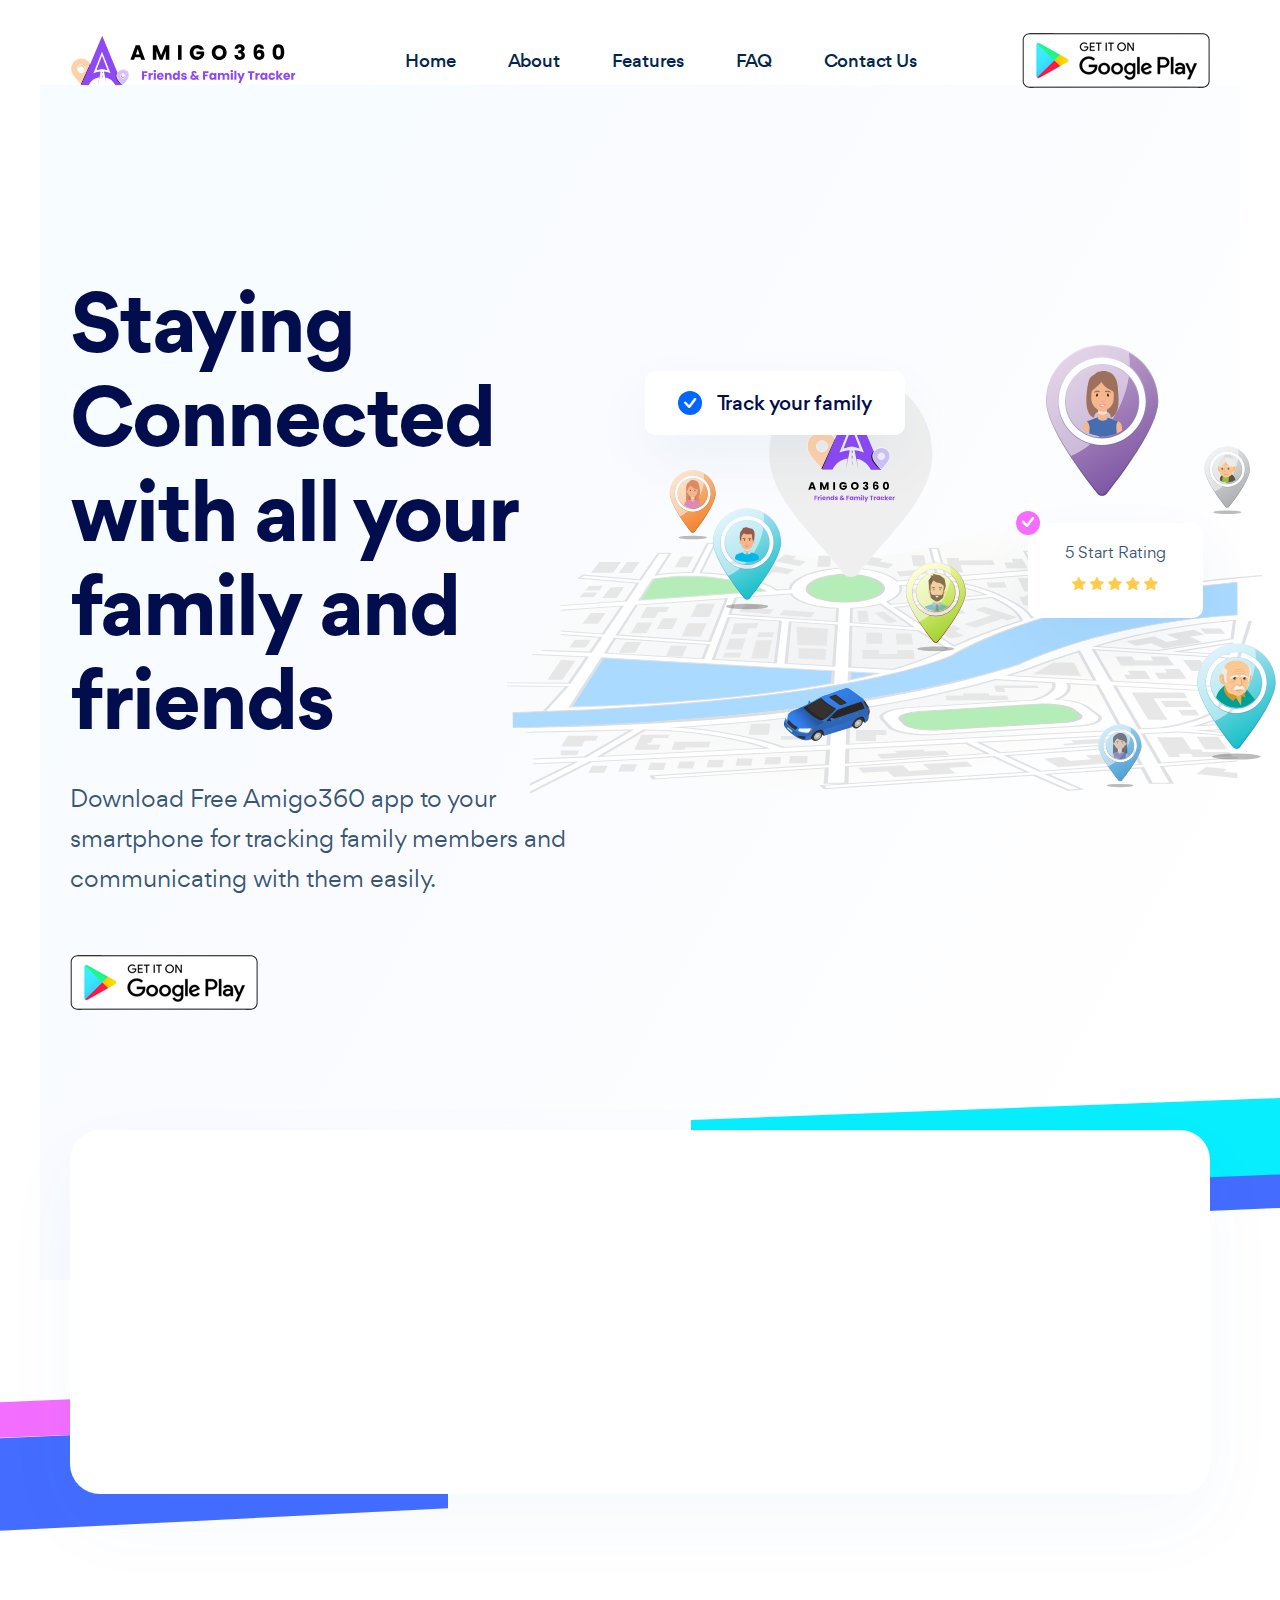
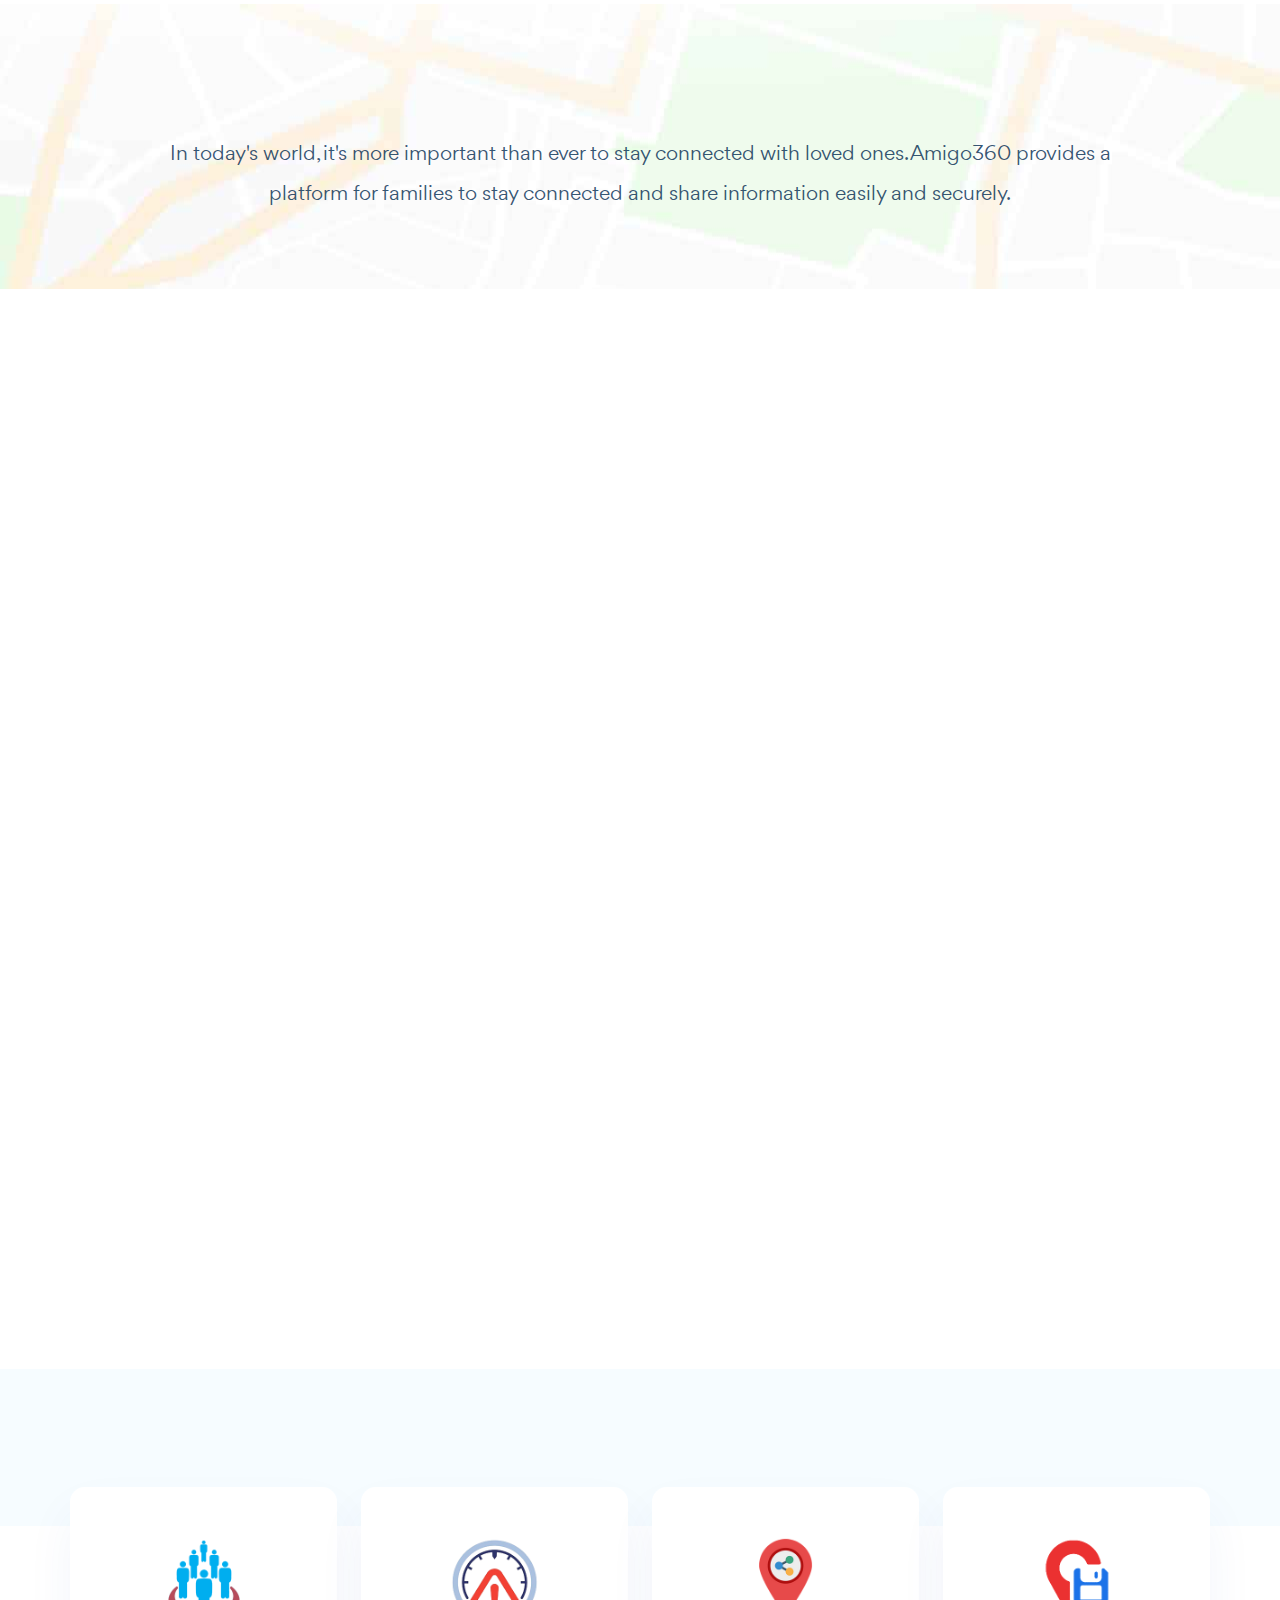
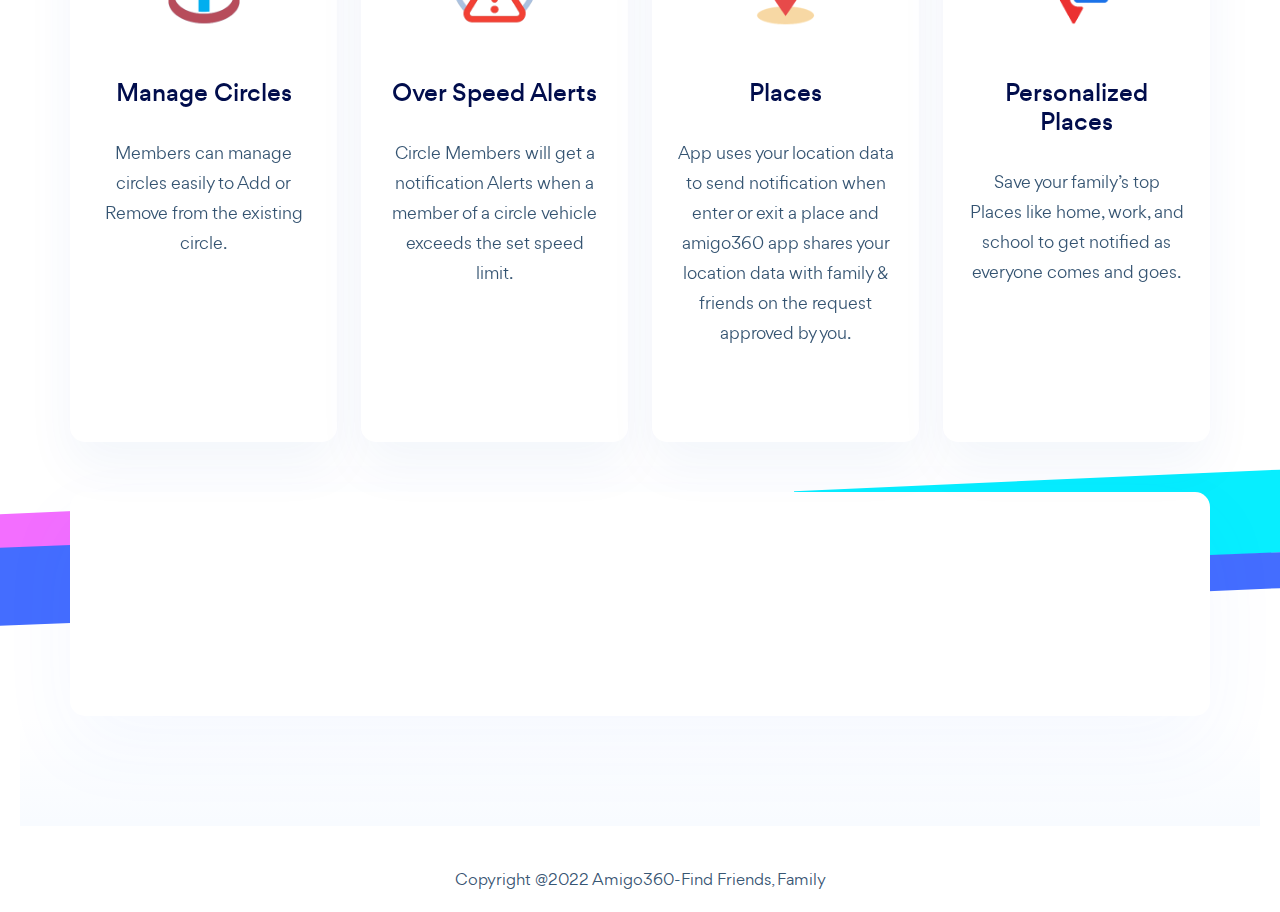
==== commit e653814f: "Updated" ====
--- a/index.html
+++ b/index.html
@@ -2,8 +2,41 @@
 <html lang="en">
 	<head>
 		<meta charset="UTF-8">
-		<meta name="keywords" content="Data Science, Analytics, Data, sass, software company">
-		<meta name="description" content="Download Free Amigo360 app to your smartphone for tracking family members and communicating with them easily.">
+<meta name="author" content="Amigo360" />
+<title>Family Tracking App - Track Your Family & Friends</title>
+<meta name="description" content="Family Tracker is a Tracking app that helps you keep your loved ones safe. It abailable on Android at Free of Cost.">
+<link rel="canonical" href="https://amigo360.app/" />
+
+<!-- og tags -->
+<meta property="og:title" content="Family Tracking App - Track Your Family & Friends"/>
+<meta property="og:url" content="https://amigo360.app/"/>
+<meta property="og:type" content="website" />
+<meta property="og:description" content="Family Tracker is a Tracking app that helps you keep your loved ones safe. It works on Android at Free of Cost." />
+<meta property="og:image" content="/images/assets/ils_04.svg" />
+<!-- og tags -->
+<!-- Google tag (gtag.js) -->
+<script async src="https://www.googletagmanager.com/gtag/js?id=G-T6XMRJ8EMB"></script>
+<script>
+  window.dataLayer = window.dataLayer || [];
+  function gtag(){dataLayer.push(arguments);}
+  gtag('js', new Date());
+
+  gtag('config', 'G-T6XMRJ8EMB');
+</script>
+
+<!-- Default Statcounter code for Family Tracking App https://amigo360.app/ -->
+<script type="text/javascript">
+var sc_project=12780273; 
+var sc_invisible=1; 
+var sc_security="6b7d0ded"; 
+</script>
+<script type="text/javascript"
+src="https://www.statcounter.com/counter/counter.js" async></script>
+<noscript><div class="statcounter"><a title="Web Analytics"
+href="https://statcounter.com/" target="_blank"><img class="statcounter"
+src="https://c.statcounter.com/12780273/0/6b7d0ded/1/" alt="Web Analytics"
+referrerPolicy="no-referrer-when-downgrade"></a></div></noscript>
+<!-- End of Statcounter Code -->
       	
 		<!-- For IE -->
 		<meta http-equiv="X-UA-Compatible" content="IE=edge">
@@ -16,7 +49,7 @@
 		<meta name="msapplication-navbutton-color" content="#1E78FF">
 		<!-- iOS Safari -->
 		<meta name="apple-mobile-web-app-status-bar-style" content="#1E78FF">
-		<title>Amigo360-Find Friends, Family</title>
+
 		<!-- Favicon -->
 		<link rel="icon" type="image/png" sizes="56x56" href="images/fav-icon/icon.png">
 		<!-- Main style sheet -->
@@ -270,7 +303,7 @@
 				
 				<div class="container">
 						<div class="title-style-one text-center" data-aos="fade-up">
-						<div class="sc-title-three">Safety tracking app helps you track your family, employee location in real-time.</div>
+						<div class="sc-title-three">Screen Shots</div>
 						<h2 class="main-title md">Amigo360-Find Friends, Family </h2>
 					</div> <!-- /.title-style-one -->
 				</div> <!-- /.container -->
@@ -337,8 +370,54 @@
         </div>
 			</div> <!-- /.feedback-section-two -->
 
-			<!--
-
+<div class="fancy-feature-twentyFour">
+		<div class="container">
+						<div class="title-style-one text-center" data-aos="fade-up">
+						<div class="sc-title-three">Features</div>
+						<h2 class="main-title md">Features - Amigo360</h2>
+					</div> <!-- /.title-style-one -->
+				</div> <!-- /.container -->
+				<div class="container">
+					<div class="row gx-xxl-5">
+						<div class="col-lg-3 col-sm-6 mb-40 xs-mb-30 d-flex aos-init aos-animate" data-aos="fade-up">
+							<div class="block-style-four">
+								<div class="icon d-flex align-items-end justify-content-center"><img src="images/icon/Manage-Circles.png" alt=""></div>
+								<a href="service-details-V1.html"><h5>Manage Circles</h5></a>
+								<p>Members can manage circles easily to Add or Remove from the existing circle.</p>
+								<a href="service-details-V1.html" class="more-btn"><img src="images/icon/icon_13.svg" alt="" class="tran3s"></a>
+							</div> <!-- /.block-style-four -->
+						</div>
+						<div class="col-lg-3 col-sm-6 mb-40 xs-mb-30 d-flex aos-init aos-animate" data-aos="fade-up" data-aos-delay="100">
+							<div class="block-style-four">
+								<div class="icon d-flex align-items-end justify-content-center"><img src="images/icon/Over-Speed-Alerts.png" alt=""></div>
+								<a href="service-details-V1.html"><h5>Over Speed Alerts</h5></a>
+								<p>Circle Members will get a notification Alerts when a member of a circle vehicle exceeds the set speed limit.</p>
+								<a href="service-details-V1.html" class="more-btn"><img src="images/icon/icon_13.svg" alt="" class="tran3s"></a>
+							</div> <!-- /.block-style-four -->
+						</div>
+						<div class="col-lg-3 col-sm-6 mb-40 xs-mb-30 d-flex aos-init aos-animate" data-aos="fade-up" data-aos-delay="200">
+							<div class="block-style-four">
+								<div class="icon d-flex align-items-end justify-content-center"><img src="images/icon/shares-location.png" alt=""></div>
+								<a href="service-details-V1.html"><h5>Places</h5></a>
+								<p>App uses your location data to send notification when enter or exit a place and amigo360 app shares your location data with family & friends  on the request approved by you.</p>
+								<a href="service-details-V1.html" class="more-btn"><img src="images/icon/icon_13.svg" alt="" class="tran3s"></a>
+							</div> <!-- /.block-style-four -->
+						</div>
+						
+						<div class="col-lg-3 col-sm-6 mb-40 xs-mb-30 d-flex aos-init aos-animate" data-aos="fade-up" data-aos-delay="200">
+							<div class="block-style-four">
+								<div class="icon d-flex align-items-end justify-content-center"><img src="images/icon/Save-location.png" alt=""></div>
+								<a href="service-details-V1.html"><h5>Personalized Places</h5></a>
+								<p>Save your family’s top Places like home, work, and school to get notified as everyone comes and goes.</p>
+								<a href="service-details-V1.html" class="more-btn"><img src="images/icon/icon_13.svg" alt="" class="tran3s"></a>
+							</div> <!-- /.block-style-four -->
+						</div>
+				
+				
+						
+					</div>
+				</div>
+			</div>
 
 			<!-- 
 			=============================================
--- a/css/style.css
+++ b/css/style.css
@@ -1973,7 +1973,7 @@
   transition: all 0.3s ease-in-out;
 }
 .block-style-four:hover {background: #fcfdff;}
-.block-style-four .icon {height: 52px;}
+.block-style-four .icon {height: 90px;}
 .block-style-four .icon img {max-height: 100%;}
 .block-style-four h5 {
   font-family: 'gorditamedium';
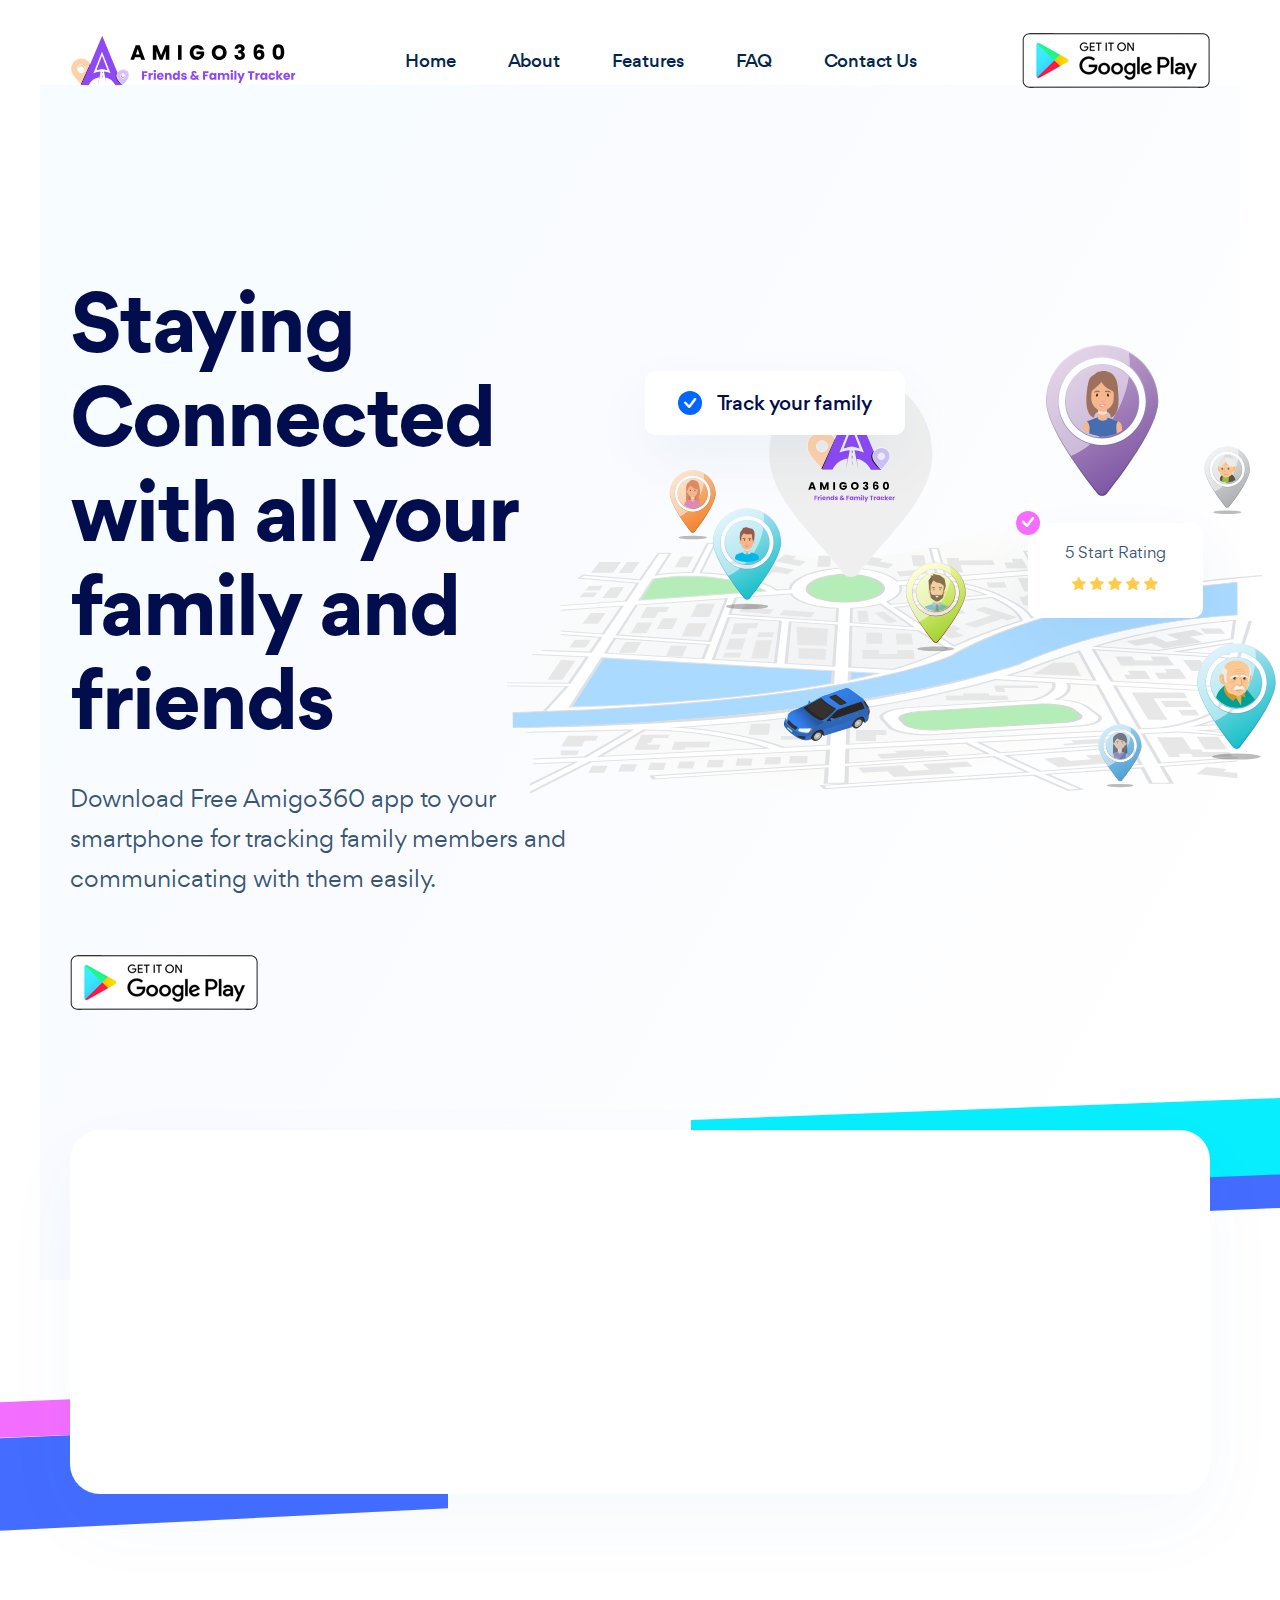
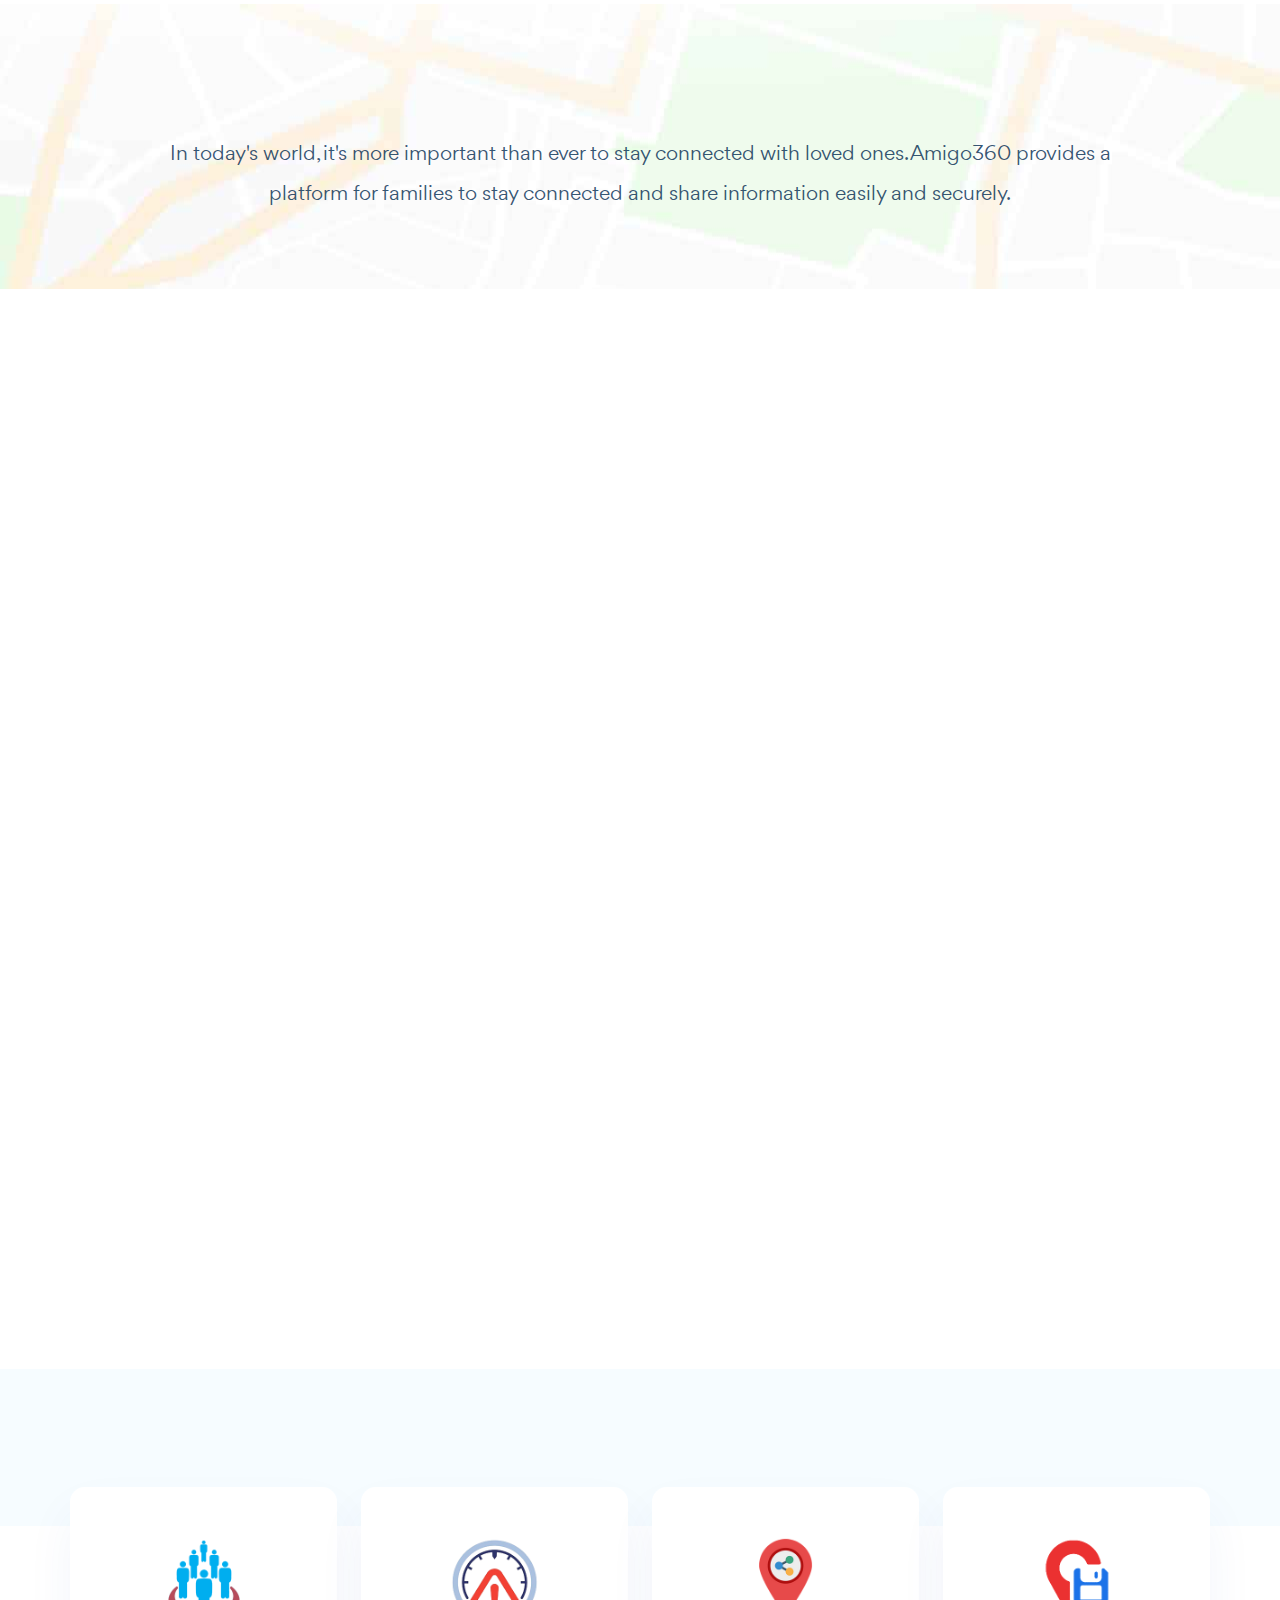
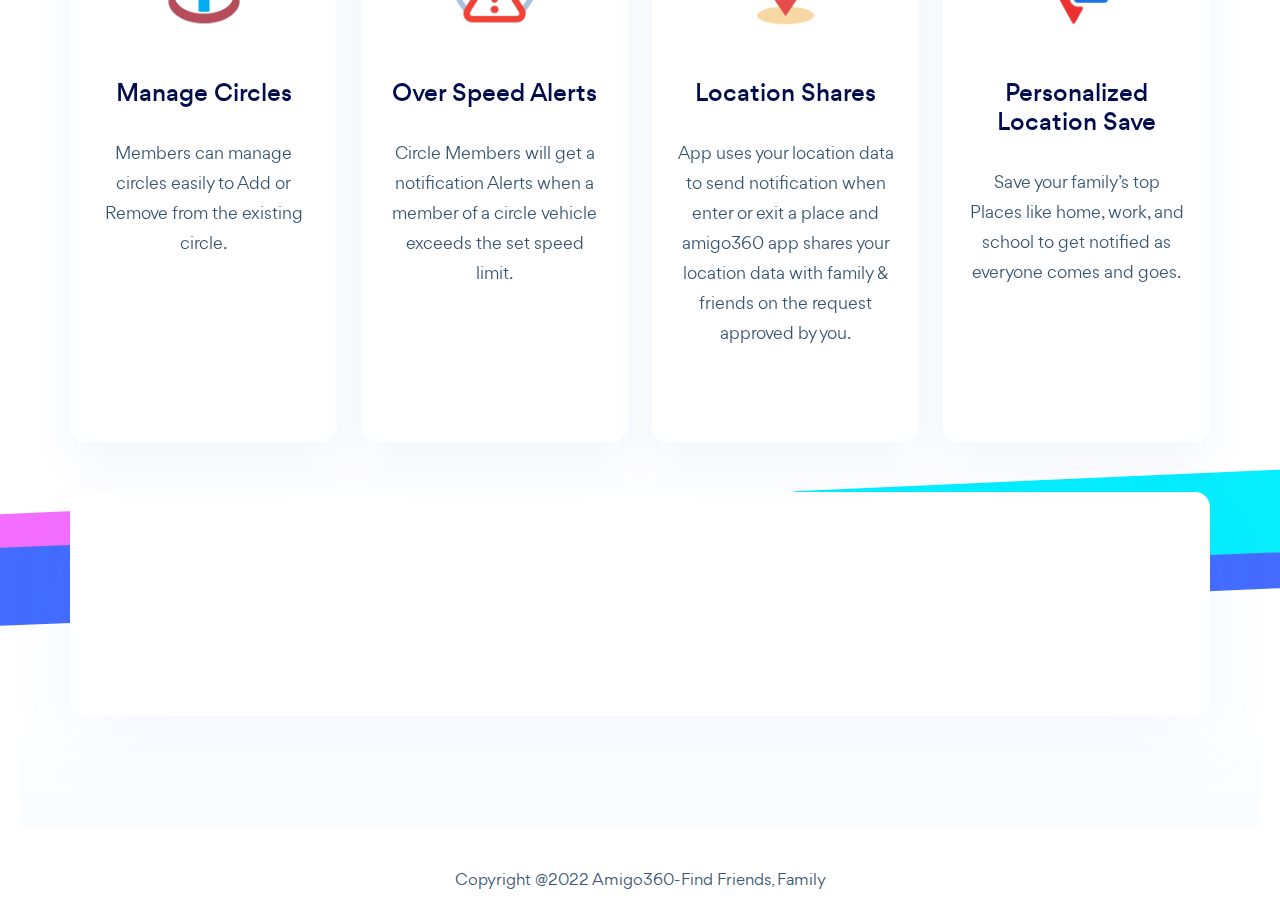
==== commit f121b023: "updated" ====
--- a/index.html
+++ b/index.html
@@ -398,7 +398,7 @@
 						<div class="col-lg-3 col-sm-6 mb-40 xs-mb-30 d-flex aos-init aos-animate" data-aos="fade-up" data-aos-delay="200">
 							<div class="block-style-four">
 								<div class="icon d-flex align-items-end justify-content-center"><img src="images/icon/shares-location.png" alt=""></div>
-								<a href="service-details-V1.html"><h5>Places</h5></a>
+								<a href="service-details-V1.html"><h5>Location Shares</h5></a>
 								<p>App uses your location data to send notification when enter or exit a place and amigo360 app shares your location data with family & friends  on the request approved by you.</p>
 								<a href="service-details-V1.html" class="more-btn"><img src="images/icon/icon_13.svg" alt="" class="tran3s"></a>
 							</div> <!-- /.block-style-four -->
@@ -407,7 +407,7 @@
 						<div class="col-lg-3 col-sm-6 mb-40 xs-mb-30 d-flex aos-init aos-animate" data-aos="fade-up" data-aos-delay="200">
 							<div class="block-style-four">
 								<div class="icon d-flex align-items-end justify-content-center"><img src="images/icon/Save-location.png" alt=""></div>
-								<a href="service-details-V1.html"><h5>Personalized Places</h5></a>
+								<a href="service-details-V1.html"><h5>Personalized Location Save</h5></a>
 								<p>Save your family’s top Places like home, work, and school to get notified as everyone comes and goes.</p>
 								<a href="service-details-V1.html" class="more-btn"><img src="images/icon/icon_13.svg" alt="" class="tran3s"></a>
 							</div> <!-- /.block-style-four -->
